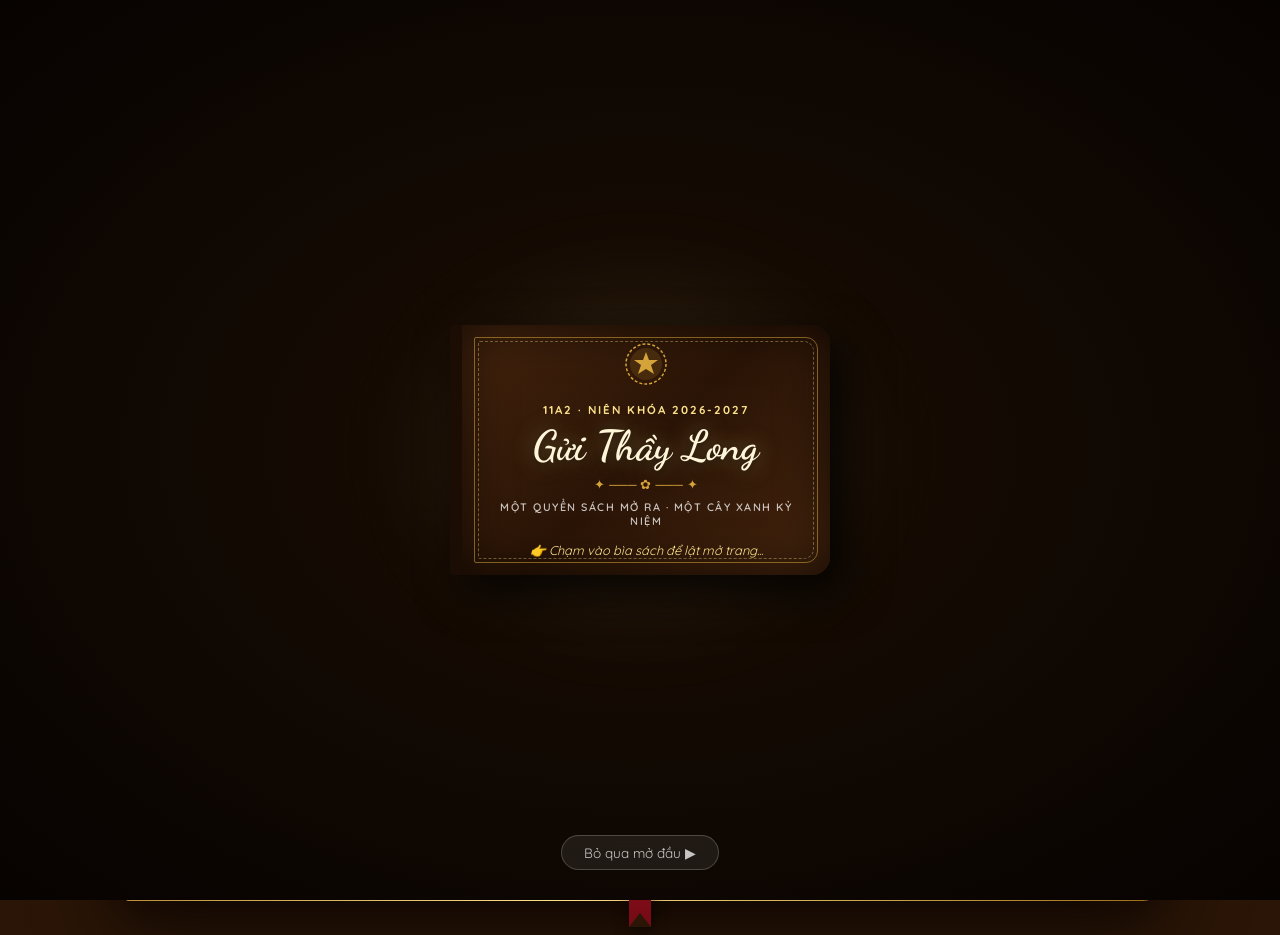
==== index.html @ 9d5bf276 "Move files to repository root for direct Vercel deployment" ====
<!DOCTYPE html>
<html lang="vi">
<head>
  <meta charset="UTF-8">
  <meta name="viewport" content="width=device-width, initial-scale=1.0">
  <title>Tri Ân Thầy Long – Cây Kỷ Niệm Lớp 11A2 ❤️</title>
  
  <!-- Premium Typography: Playfair Display + Dancing Script + Caveat + Quicksand -->
  <link rel="preconnect" href="https://fonts.googleapis.com">
  <link rel="preconnect" href="https://fonts.gstatic.com" crossorigin>
  <link href="https://fonts.googleapis.com/css2?family=Caveat:wght@600;700&family=Dancing+Script:wght@600;700&family=Playfair+Display:ital,wght@0,600;0,700;1,400&family=Quicksand:wght@400;500;600;700&display=swap&subset=vietnamese" rel="stylesheet">
  
  <!-- Modular Stylesheet -->
  <link rel="stylesheet" href="css/style.css">
</head>
<body>

  <!-- Background Ambient Glow & Dust Motes -->
  <div class="ambient-dust" id="ambient-dust" aria-hidden="true"></div>

  <!-- Top Navigation Controls -->
  <header class="top-nav">
    <div class="nav-brand">
      <span class="badge-dot"></span>
      <span class="brand-title">Sổ Kỷ Niệm 11A2</span>
    </div>
    <div class="nav-actions">
      <button id="theme-btn" class="nav-pill" aria-label="Đổi giao diện ngày/đêm đom đóm">
        <span class="pill-icon">🌙</span>
        <span class="pill-text">Đêm Đom Đóm</span>
      </button>
      <button id="music-btn" class="nav-pill" aria-label="Bật tắt nhạc nền">
        <span class="pill-icon">🎵</span>
        <span class="pill-text">Bật Nhạc</span>
      </button>
    </div>
  </header>
  <audio id="bg-music" loop preload="none"></audio>

  <!-- 3D Leather Memorial Book Intro Overlay -->
  <div id="intro-overlay" role="dialog" aria-modal="true" aria-label="Bìa sách kỷ niệm 11A2">
    <div class="intro-ambient-light"></div>
    
    <div class="intro-book-wrapper">
      <div id="intro-book" class="book-3d">
        <div id="book-cover-front" class="book-cover" onclick="openBook()" role="button" tabindex="0" aria-label="Nhấn để mở cuốn sách kỷ niệm">
          <div class="cover-border-outer"></div>
          <div class="cover-border-inner"></div>
          
          <div class="cover-content">
            <div class="cover-crest">
              <svg width="44" height="44" viewBox="0 0 44 44" fill="none">
                <circle cx="22" cy="22" r="20" stroke="#d4a339" stroke-width="1.5" stroke-dasharray="3 2"/>
                <circle cx="22" cy="22" r="16" fill="rgba(212, 163, 57, 0.15)"/>
                <path d="M22 10 L25 18 L34 18 L27 23 L30 32 L22 27 L14 32 L17 23 L10 18 L19 18 Z" fill="#d4a339"/>
              </svg>
            </div>
            
            <span class="cover-subtitle school-year">11A2 · NIÊN KHÓA 2026–2027</span>
            <h1 class="cover-title dedication-title">Gửi Thầy Long</h1>
            <div class="cover-divider">✦ ─── ✿ ─── ✦</div>
            <p class="cover-tagline">MỘT QUYỂN SÁCH MỞ RA · MỘT CÂY XANH KỶ NIỆM</p>
            
            <div class="cover-cta">
              <span class="cta-hand">👉</span> Chạm vào bìa sách để lật mở trang...
            </div>
          </div>
        </div>
        <div id="book-cover-back" class="book-back"></div>
      </div>
    </div>
    
    <button id="skip-btn" onclick="skipIntro()" aria-label="Bỏ qua mở đầu">Bỏ qua mở đầu ▶</button>
  </div>

  <!-- Main Open Book Stage -->
  <main class="stage-container">
    <div class="album-viewport">
      
      <!-- Hardcover Album Outer Case -->
      <div class="album-case" id="main-book">
        
        <!-- Silk Red Bookmark Ribbon -->
        <div class="silk-ribbon" aria-hidden="true"></div>

        <!-- ================= LEFT PAGE: THE SCRAPBOOK & LETTER ================= -->
        <section class="album-page page-left" aria-label="Trang thư tri ân và kỷ vật lớp 11A2">
          <div class="page-texture-overlay"></div>
          
          <!-- School Crest Header -->
          <div class="page-header-row">
            <div class="school-badge-wrap">
              <img id="school-logo" src="thptkd.png" alt="Logo trường" onerror="this.style.display='none'; document.getElementById('logo-placeholder').style.display='block'">
              <div id="logo-placeholder" class="crest-placeholder" style="display:none;">
                <span>11A2</span>
              </div>
            </div>
            <div class="school-meta">
              <span class="meta-school" id="school-name-label">Trường THPT Khương Đình</span>
              <span class="meta-class school-year">11A2 · Niên khóa 2026–2027</span>
            </div>
          </div>

          <!-- Letter Title -->
          <div class="letter-heading">
            <h2 class="script-title dedication-title">Gửi Thầy Long</h2>
            <div class="letter-ornament">❧ ─── ✿ ─── ☙</div>
            <p class="letter-quote">“Người thầy đã gieo mầm, để lớp 11A2 mãi xanh tươi...”</p>
          </div>

          <!-- Letter Prose -->
          <article class="letter-body">
            <p>
              Có những điều không cần nói thành lời, vì trái tim đã lặng thầm khắc ghi. Thầy – người gieo những hạt giống tri thức, nâng đỡ từng tâm hồn còn non dại của tụi em suốt năm tháng dưới mái trường.
            </p>

            <blockquote class="callout-poem">
              <p>“Nghề giáo là nghề trồng người.<br>Thầy nâng niu từng chồi biếc, để hôm nay hoa nở rộ giữa trang đời...”</p>
            </blockquote>

            <p class="letter-note">
              Một năm học trôi qua như cuốn lưu bút ấm áp. Dưới đây là những kỷ vật thân thương nhất của tập thể 11A2 gửi tặng thầy:
            </p>
          </article>

          <!-- Keepsakes Scrapbook Gallery (Polaroid, Teacher Frame, Cinema Ticket) -->
          <div class="scrapbook-keepsakes">
            
            <!-- 1. Class Photo Polaroid -->
            <div class="keepsake-item polaroid-card" id="frame-class" onclick="openLightbox('class')" tabindex="0" role="button" aria-label="Xem ảnh tập thể lớp 11A2">
              <div class="washi-tape washi-left"></div>
              <div class="polaroid-inner">
                <div class="photo-box">
                  <img id="class-photo" src="class.jpg" alt="Ảnh tập thể 11A2" onerror="this.style.display='none'; document.getElementById('class-photo-ph').style.display='flex'">
                  <div id="class-photo-ph" class="photo-fallback">
                    <span class="fallback-icon">📷</span>
                    <span class="fallback-text">Ảnh tập thể 11A2</span>
                  </div>
                </div>
                <div class="polaroid-caption">Tập thể 11A2 ❤️</div>
              </div>
            </div>

            <!-- 2. Teacher Portrait Keepsake -->
            <div class="keepsake-item teacher-card" id="frame-teacher" onclick="openLightbox('teacher')" tabindex="0" role="button" aria-label="Xem ảnh Thầy Long">
              <div class="washi-tape washi-right"></div>
              <div class="portrait-inner">
                <div class="portrait-box">
                  <img id="teacher-photo" src="teacher.jpg" alt="Thầy Long" onerror="this.style.display='none'; document.getElementById('teacher-photo-ph').style.display='flex'">
                  <div id="teacher-photo-ph" class="photo-fallback">
                    <span class="fallback-icon">👨‍🏫</span>
                    <span class="fallback-text">Thầy Long</span>
                  </div>
                </div>
                <div class="portrait-caption">Thầy Long – GVCN</div>
              </div>
            </div>

            <!-- 3. Cinema Memory Ticket -->
            <div class="keepsake-item cinema-ticket" id="frame-video" onclick="openVideoModal()" tabindex="0" role="button" aria-label="Mở video kỷ niệm lớp 11A2">
              <div class="ticket-inner">
                <div class="ticket-stub">
                  <span class="stub-icon">🎬</span>
                </div>
                <div class="ticket-info">
                  <span class="ticket-label">THƯỚC PHIM KỶ NIỆM</span>
                  <span class="ticket-sub">Chạm để xem video 11A2 ▶</span>
                </div>
                <div class="ticket-play-badge">▶</div>
              </div>
            </div>

          </div><!-- end scrapbook-keepsakes -->

          <!-- Left Page Footer -->
          <footer class="page-bottom-note">
            <span>✦ Kỷ niệm sẽ theo tụi em suốt cuộc đời ✦</span>
          </footer>
        </section>

        <!-- Book Central Crease Spine -->
        <div class="album-spine" aria-hidden="true">
          <div class="spine-stitching"></div>
        </div>

        <!-- ================= RIGHT PAGE: BOTANICAL MEMORY TREE ================= -->
        <section class="album-page page-right" aria-label="Trang Cây kỷ niệm và 12 bông hoa lời chúc">
          <div class="page-texture-overlay"></div>
          
          <!-- Right Page Header -->
          <div class="tree-heading">
            <span class="tree-eyebrow">VƯỜN KỶ NIỆM</span>
            <h2 class="tree-title">Cây Kỷ Niệm 11A2</h2>
            <p class="tree-sub">Chạm vào từng đóa hoa để đọc lời chúc từ học trò 🌸</p>
          </div>

          <!-- Interactive Botanical Tree Stage -->
          <div class="tree-stage" id="tree">
            
            <!-- Unified Botanical Memory Tree SVG (Trunk, Organic Branches, and Attached Canopy) -->
            <svg class="botanical-tree-svg" id="botanical-tree" viewBox="0 0 500 500" fill="none" xmlns="http://www.w3.org/2000/svg">
              <defs>
                <radialGradient id="cg-deep" cx="50%" cy="45%" r="55%">
                  <stop offset="0%" stop-color="#2e6423"/>
                  <stop offset="100%" stop-color="#183d10"/>
                </radialGradient>
                <radialGradient id="cg-mid" cx="50%" cy="40%" r="50%">
                  <stop offset="0%" stop-color="#4f8c36"/>
                  <stop offset="100%" stop-color="#295a1a"/>
                </radialGradient>
                <radialGradient id="cg-light" cx="48%" cy="35%" r="50%">
                  <stop offset="0%" stop-color="#7cb553"/>
                  <stop offset="100%" stop-color="#3e7525"/>
                </radialGradient>
                <radialGradient id="cg-sun" cx="50%" cy="35%" r="45%">
                  <stop offset="0%" stop-color="#a2dc68"/>
                  <stop offset="100%" stop-color="#5e9e38"/>
                </radialGradient>
                <linearGradient id="bark-gradient" x1="0" y1="0" x2="1" y2="0">
                  <stop offset="0%" stop-color="#371b07"/>
                  <stop offset="25%" stop-color="#5f3414"/>
                  <stop offset="50%" stop-color="#854b20"/>
                  <stop offset="75%" stop-color="#5f3414"/>
                  <stop offset="100%" stop-color="#371b07"/>
                </linearGradient>
                <linearGradient id="plaque-grad" x1="0" y1="0" x2="0" y2="1">
                  <stop offset="0%" stop-color="#5f3414"/>
                  <stop offset="100%" stop-color="#2b1304"/>
                </linearGradient>
              </defs>

              <!-- Layer 1: Deep Background Canopy Foliage -->
              <g class="canopy-group canopy-sway-1">
                <ellipse cx="110" cy="200" rx="95" ry="75" fill="url(#cg-deep)"/>
                <ellipse cx="390" cy="195" rx="95" ry="75" fill="url(#cg-deep)"/>
                <ellipse cx="250" cy="140" rx="135" ry="95" fill="url(#cg-deep)"/>
                <ellipse cx="70" cy="230" rx="60" ry="50" fill="url(#cg-deep)"/>
                <ellipse cx="425" cy="230" rx="65" ry="55" fill="url(#cg-deep)"/>
                <ellipse cx="250" cy="225" rx="80" ry="55" fill="url(#cg-deep)"/>
              </g>

              <!-- Layer 2: Main Tree Trunk and Organic Branches -->
              <g class="tree-woodwork">
                <!-- Roots flaring into soil -->
                <path d="M205 485 C175 488 150 492 135 500" stroke="#371b07" stroke-width="12" stroke-linecap="round" fill="none"/>
                <path d="M295 485 C325 488 350 492 365 500" stroke="#371b07" stroke-width="12" stroke-linecap="round" fill="none"/>
                <!-- Trunk Body -->
                <path d="M198 490 C188 410 205 320 218 250 L282 250 C295 320 312 410 302 490 Z" fill="url(#bark-gradient)"/>
                <!-- Bark Texture Lines -->
                <path d="M225 480 C220 400 225 330 235 255" stroke="rgba(0,0,0,0.25)" stroke-width="1.8" fill="none"/>
                <path d="M250 485 C248 405 250 330 250 255" stroke="rgba(255,255,255,0.08)" stroke-width="1.2" fill="none"/>
                <path d="M275 480 C280 400 275 330 265 255" stroke="rgba(0,0,0,0.25)" stroke-width="1.8" fill="none"/>

                <!-- Left Major Branch and Sub-branches -->
                <path d="M222 255 C180 240 130 225 75 220" stroke="#4e280c" stroke-width="18" stroke-linecap="round" fill="none"/>
                <path d="M145 230 C120 195 95 140 50 135" stroke="#4e280c" stroke-width="12" stroke-linecap="round" fill="none"/>
                <path d="M165 210 C155 160 135 110 100 75" stroke="#4e280c" stroke-width="9" stroke-linecap="round" fill="none"/>
                <path d="M95 225 C75 235 60 245 40 255" stroke="#4e280c" stroke-width="8" stroke-linecap="round" fill="none"/>

                <!-- Right Major Branch and Sub-branches -->
                <path d="M278 255 C320 240 370 225 425 220" stroke="#4e280c" stroke-width="18" stroke-linecap="round" fill="none"/>
                <path d="M355 230 C380 195 405 140 450 135" stroke="#4e280c" stroke-width="12" stroke-linecap="round" fill="none"/>
                <path d="M335 210 C345 160 365 110 400 75" stroke="#4e280c" stroke-width="9" stroke-linecap="round" fill="none"/>
                <path d="M385 225 C405 245 420 265 435 285" stroke="#4e280c" stroke-width="9" stroke-linecap="round" fill="none"/>

                <!-- Center Crown Boughs -->
                <path d="M250 250 C248 200 245 160 225 90" stroke="#4e280c" stroke-width="15" stroke-linecap="round" fill="none"/>
                <path d="M248 190 C265 155 285 125 305 105" stroke="#4e280c" stroke-width="11" stroke-linecap="round" fill="none"/>
                <path d="M245 140 C250 100 255 70 260 50" stroke="#4e280c" stroke-width="8" stroke-linecap="round" fill="none"/>

                <!-- Carved Wooden Plaque on Trunk -->
                <g transform="translate(202, 335)">
                  <rect x="0" y="0" width="96" height="44" rx="6" fill="url(#plaque-grad)" stroke="#1c0c03" stroke-width="2"/>
                  <rect x="3" y="3" width="90" height="38" rx="4" fill="none" stroke="#d4a339" stroke-width="1" opacity="0.7"/>
                  <circle cx="8" cy="8" r="1.8" fill="#d4a339"/>
                  <circle cx="88" cy="8" r="1.8" fill="#d4a339"/>
                  <circle cx="8" cy="36" r="1.8" fill="#d4a339"/>
                  <circle cx="88" cy="36" r="1.8" fill="#d4a339"/>
                  <text x="48" y="21" text-anchor="middle" font-family="'Quicksand', sans-serif" font-weight="700" font-size="11" fill="#fbe08e" letter-spacing="1">LỚP 11A2</text>
                  <text x="48" y="34" text-anchor="middle" font-family="'Quicksand', sans-serif" font-weight="600" font-size="8" fill="#d4a339">2026 – 2027</text>
                </g>
              </g>

              <!-- Layer 3: Middle Foliage Wrapping Branches -->
              <g class="canopy-group canopy-sway-2">
                <ellipse cx="150" cy="170" rx="80" ry="60" fill="url(#cg-mid)"/>
                <ellipse cx="350" cy="165" rx="80" ry="60" fill="url(#cg-mid)"/>
                <ellipse cx="250" cy="120" rx="115" ry="80" fill="url(#cg-mid)"/>
                <ellipse cx="85" cy="180" rx="65" ry="50" fill="url(#cg-mid)"/>
                <ellipse cx="415" cy="175" rx="65" ry="50" fill="url(#cg-mid)"/>
                <ellipse cx="250" cy="205" rx="70" ry="45" fill="url(#cg-mid)"/>
              </g>

              <!-- Layer 4: Sunlit Front Foliage and Sparkles -->
              <g class="canopy-group canopy-sway-3">
                <ellipse cx="220" cy="80" rx="75" ry="52" fill="url(#cg-light)"/>
                <ellipse cx="280" cy="75" rx="72" ry="50" fill="url(#cg-light)"/>
                <ellipse cx="250" cy="55" rx="62" ry="42" fill="url(#cg-sun)"/>
                <ellipse cx="110" cy="85" rx="50" ry="36" fill="url(#cg-light)"/>
                <ellipse cx="390" cy="80" rx="52" ry="38" fill="url(#cg-light)"/>
                <circle cx="250" cy="48" r="8" fill="#d2fba4" opacity="0.8"/>
                <circle cx="210" cy="65" r="6" fill="#d2fba4" opacity="0.7"/>
                <circle cx="290" cy="62" r="6.5" fill="#d2fba4" opacity="0.7"/>
              </g>
            </svg>

            <!-- ================= 12 ARTISAN BLOSSOM NODES ================= -->
            <div class="blossoms-layer" id="blossoms-layer">
              
              <!-- Flower 0: Sakura Pink (Minh Anh) -->
              <div class="blossom-node b-pink" id="flower-0" style="top: 48%; left: 14%;" onclick="openWish(0)" tabindex="0" role="button" aria-label="Lời chúc của Nguyễn Minh Anh">
                <div class="blossom-bloom">
                  <div class="petal p-1"></div><div class="petal p-2"></div><div class="petal p-3"></div><div class="petal p-4"></div><div class="petal p-5"></div>
                  <div class="blossom-core"></div>
                  <div class="blossom-halo"></div>
                </div>
                <div class="blossom-tag">Minh Anh</div>
              </div>

              <!-- Flower 1: Golden Sunflower (Bảo Châu) -->
              <div class="blossom-node b-gold" id="flower-1" style="top: 32%; left: 24%;" onclick="openWish(1)" tabindex="0" role="button" aria-label="Lời chúc của Trần Bảo Châu">
                <div class="blossom-bloom">
                  <div class="petal p-1"></div><div class="petal p-2"></div><div class="petal p-3"></div><div class="petal p-4"></div><div class="petal p-5"></div>
                  <div class="blossom-core"></div>
                  <div class="blossom-halo"></div>
                </div>
                <div class="blossom-tag">Bảo Châu</div>
              </div>

              <!-- Flower 2: White Magnolia (Hoàng Nam) -->
              <div class="blossom-node b-white" id="flower-2" style="top: 18%; left: 36%;" onclick="openWish(2)" tabindex="0" role="button" aria-label="Lời chúc của Lê Hoàng Nam">
                <div class="blossom-bloom">
                  <div class="petal p-1"></div><div class="petal p-2"></div><div class="petal p-3"></div><div class="petal p-4"></div><div class="petal p-5"></div>
                  <div class="blossom-core"></div>
                  <div class="blossom-halo"></div>
                </div>
                <div class="blossom-tag">Hoàng Nam</div>
              </div>

              <!-- Flower 3: Lavender Orchid (Thị Lan) -->
              <div class="blossom-node b-lavender" id="flower-3" style="top: 26%; left: 56%;" onclick="openWish(3)" tabindex="0" role="button" aria-label="Lời chúc của Phạm Thị Lan">
                <div class="blossom-bloom">
                  <div class="petal p-1"></div><div class="petal p-2"></div><div class="petal p-3"></div><div class="petal p-4"></div><div class="petal p-5"></div>
                  <div class="blossom-core"></div>
                  <div class="blossom-halo"></div>
                </div>
                <div class="blossom-tag">Thị Lan</div>
              </div>

              <!-- Flower 4: Peach Coral (Đức Huy) -->
              <div class="blossom-node b-peach" id="flower-4" style="top: 42%; left: 74%;" onclick="openWish(4)" tabindex="0" role="button" aria-label="Lời chúc của Vũ Đức Huy">
                <div class="blossom-bloom">
                  <div class="petal p-1"></div><div class="petal p-2"></div><div class="petal p-3"></div><div class="petal p-4"></div><div class="petal p-5"></div>
                  <div class="blossom-core"></div>
                  <div class="blossom-halo"></div>
                </div>
                <div class="blossom-tag">Đức Huy</div>
              </div>

              <!-- Flower 5: Crimson Rose (Thị Hương) -->
              <div class="blossom-node b-rose" id="flower-5" style="top: 24%; left: 82%;" onclick="openWish(5)" tabindex="0" role="button" aria-label="Lời chúc của Ngô Thị Hương">
                <div class="blossom-bloom">
                  <div class="petal p-1"></div><div class="petal p-2"></div><div class="petal p-3"></div><div class="petal p-4"></div><div class="petal p-5"></div>
                  <div class="blossom-core"></div>
                  <div class="blossom-halo"></div>
                </div>
                <div class="blossom-tag">Thị Hương</div>
              </div>

              <!-- Flower 6: Buttercup Cream (Quang Minh) -->
              <div class="blossom-node b-cream" id="flower-6" style="top: 14%; left: 20%;" onclick="openWish(6)" tabindex="0" role="button" aria-label="Lời chúc của Đinh Quang Minh">
                <div class="blossom-bloom">
                  <div class="petal p-1"></div><div class="petal p-2"></div><div class="petal p-3"></div><div class="petal p-4"></div><div class="petal p-5"></div>
                  <div class="blossom-core"></div>
                  <div class="blossom-halo"></div>
                </div>
                <div class="blossom-tag">Quang Minh</div>
              </div>

              <!-- Flower 7: Coral Lotus (Ngọc Linh) -->
              <div class="blossom-node b-coral" id="flower-7" style="top: 10%; left: 52%;" onclick="openWish(7)" tabindex="0" role="button" aria-label="Lời chúc của Phan Ngọc Linh">
                <div class="blossom-bloom">
                  <div class="petal p-1"></div><div class="petal p-2"></div><div class="petal p-3"></div><div class="petal p-4"></div><div class="petal p-5"></div>
                  <div class="blossom-core"></div>
                  <div class="blossom-halo"></div>
                </div>
                <div class="blossom-tag">Ngọc Linh</div>
              </div>

              <!-- Flower 8: Sky Blue Hydrangea (Thị Mai) -->
              <div class="blossom-node b-sky" id="flower-8" style="top: 56%; left: 84%;" onclick="openWish(8)" tabindex="0" role="button" aria-label="Lời chúc của Hoàng Thị Mai">
                <div class="blossom-bloom">
                  <div class="petal p-1"></div><div class="petal p-2"></div><div class="petal p-3"></div><div class="petal p-4"></div><div class="petal p-5"></div>
                  <div class="blossom-core"></div>
                  <div class="blossom-halo"></div>
                </div>
                <div class="blossom-tag">Thị Mai</div>
              </div>

              <!-- Flower 9: Royal Violet (Thanh Tùng) -->
              <div class="blossom-node b-violet" id="flower-9" style="top: 28%; left: 8%;" onclick="openWish(9)" tabindex="0" role="button" aria-label="Lời chúc của Lý Thanh Tùng">
                <div class="blossom-bloom">
                  <div class="petal p-1"></div><div class="petal p-2"></div><div class="petal p-3"></div><div class="petal p-4"></div><div class="petal p-5"></div>
                  <div class="blossom-core"></div>
                  <div class="blossom-halo"></div>
                </div>
                <div class="blossom-tag">Thanh Tùng</div>
              </div>

              <!-- Flower 10: Radiant Marigold (Thị Thu) -->
              <div class="blossom-node b-marigold" id="flower-10" style="top: 8%; left: 70%;" onclick="openWish(10)" tabindex="0" role="button" aria-label="Lời chúc của Đặng Thị Thu">
                <div class="blossom-bloom">
                  <div class="petal p-1"></div><div class="petal p-2"></div><div class="petal p-3"></div><div class="petal p-4"></div><div class="petal p-5"></div>
                  <div class="blossom-core"></div>
                  <div class="blossom-halo"></div>
                </div>
                <div class="blossom-tag">Thị Thu</div>
              </div>

              <!-- Flower 11: Imperial Heart Rose - Masterpiece (Tập thể 11A2) -->
              <div class="blossom-node b-masterpiece" id="flower-11" style="top: 36%; left: 45%;" onclick="openWish(11)" tabindex="0" role="button" aria-label="Lời chúc của Tập thể 11A2">
                <div class="blossom-bloom bloom-master">
                  <div class="petal p-1"></div><div class="petal p-2"></div><div class="petal p-3"></div><div class="petal p-4"></div><div class="petal p-5"></div><div class="petal p-6"></div>
                  <div class="blossom-core master-core">❤</div>
                  <div class="blossom-halo master-halo"></div>
                </div>
                <div class="blossom-tag tag-master">✦ Tập thể 11A2 ✦</div>
              </div>

            </div><!-- end blossoms-layer -->

            <!-- Ground Layer with Grass, Fairy Mushrooms & Butterfly -->
            <div class="ground-sanctuary" aria-hidden="true">
              
              <!-- Watercolor Grass SVG -->
              <svg class="grass-meadow-svg" viewBox="0 0 500 60" fill="none">
                <g class="grass-sway-back">
                  <path d="M15 55 C12 35 8 18 14 6 C17 18 20 35 19 55" fill="#689f38"/>
                  <path d="M55 55 C52 35 48 18 54 6 C57 18 60 35 59 55" fill="#689f38"/>
                  <path d="M110 55 C107 35 103 18 109 6 C112 18 115 35 114 55" fill="#689f38"/>
                  <path d="M380 55 C377 35 373 18 379 6 C382 18 385 35 384 55" fill="#689f38"/>
                  <path d="M440 55 C437 35 433 18 439 6 C442 18 445 35 444 55" fill="#689f38"/>
                </g>
                <g class="grass-sway-front">
                  <path d="M8 58 C4 35 1 15 6 3 C10 15 13 35 11 58" fill="#497c27"/>
                  <path d="M35 58 C31 35 28 15 33 3 C37 15 40 35 38 58" fill="#497c27"/>
                  <path d="M85 58 C81 35 78 15 83 3 C87 15 90 35 88 58" fill="#497c27"/>
                  <path d="M140 58 C136 35 133 15 138 3 C142 15 145 35 143 58" fill="#497c27"/>
                  <path d="M350 58 C346 35 343 15 348 3 C352 15 355 35 353 58" fill="#497c27"/>
                  <path d="M410 58 C406 35 403 15 408 3 C412 15 415 35 413 58" fill="#497c27"/>
                  <path d="M470 58 C466 35 463 15 468 3 C472 15 475 35 473 58" fill="#497c27"/>
                </g>
              </svg>

              <!-- Cute Fairy Mushrooms Along the Soil -->
              <div class="mushrooms-row">
                <!-- M1: Red Amanita -->
                <div class="mushroom-node" id="mushroom-1" style="left: 24px; bottom: 4px;" onclick="handleMushroom(this, 'Thầy ơi, 11A2 yêu thầy rất nhiều! 🍄')" tabindex="0" title="Cây nấm đỏ ấm áp">
                  <svg width="24" height="30" viewBox="0 0 24 30">
                    <rect x="9" y="16" width="6" height="14" rx="2" fill="#ebd8bf"/>
                    <ellipse cx="12" cy="14" rx="11" ry="8.5" fill="#d32f2f"/>
                    <circle cx="7" cy="11" r="1.8" fill="#fff"/>
                    <circle cx="14" cy="9" r="1.6" fill="#fff"/>
                    <circle cx="17" cy="13" r="1.4" fill="#fff"/>
                  </svg>
                </div>

                <!-- M2: Golden Chanterelle -->
                <div class="mushroom-node" id="mushroom-2" style="left: 78px; bottom: 4px;" onclick="handleMushroom(this, 'Chúc thầy luôn bình an và vui khỏe mỗi ngày! ☀️')" tabindex="0" title="Cây nấm vàng tươi vui">
                  <svg width="22" height="28" viewBox="0 0 22 28">
                    <rect x="8" y="14" width="6" height="14" rx="2" fill="#ebd8bf"/>
                    <ellipse cx="11" cy="12" rx="10" ry="7" fill="#f57f17"/>
                    <circle cx="8" cy="10" r="1.4" fill="#fff9c4"/>
                    <circle cx="14" cy="9" r="1.4" fill="#fff9c4"/>
                  </svg>
                </div>

                <!-- M3: Brown Forest Cap -->
                <div class="mushroom-node" id="mushroom-3" style="left: 295px; bottom: 4px;" onclick="handleMushroom(this, 'Cảm ơn thầy đã luôn kiên nhẫn dạy dỗ tụi em! 🤎')" tabindex="0" title="Cây nấm nâu bền bỉ">
                  <svg width="20" height="26" viewBox="0 0 20 26">
                    <rect x="7" y="13" width="6" height="13" rx="2" fill="#d7ccc8"/>
                    <ellipse cx="10" cy="11" rx="9" ry="6.5" fill="#6d4c41"/>
                    <ellipse cx="10" cy="10" rx="6" ry="3.5" fill="#8d6e63"/>
                  </svg>
                </div>

                <!-- M4: Coral Orange -->
                <div class="mushroom-node" id="mushroom-4" style="left: 355px; bottom: 4px;" onclick="handleMushroom(this, 'Thầy là người thắp sáng những ước mơ! 🌟')" tabindex="0" title="Cây nấm cam nhiệt huyết">
                  <svg width="24" height="30" viewBox="0 0 24 30">
                    <rect x="9" y="15" width="6" height="15" rx="2" fill="#ebd8bf"/>
                    <ellipse cx="12" cy="13" rx="11" ry="8" fill="#e65100"/>
                    <circle cx="8" cy="10" r="1.6" fill="#ffe0b2"/>
                    <circle cx="16" cy="10" r="1.6" fill="#ffe0b2"/>
                  </svg>
                </div>

                <!-- M5: SECRET FAIRY MUSHROOM (Easter Egg) -->
                <div class="mushroom-node easter-mushroom" id="mushroom-5" style="left: 200px; bottom: 5px;" onclick="handleMushroom(this, '🎉 BÍ MẬT 11A2: Dù mai này khôn lớn bay xa, tụi em mãi là học trò của Thầy! Cảm ơn Thầy vì tất cả ❤️')" tabindex="0" title="Cây nấm tím ma thuật (Bí mật!)">
                  <div class="mushroom-secret-sparkle">✨</div>
                  <svg width="24" height="30" viewBox="0 0 24 30">
                    <rect x="9" y="15" width="6" height="15" rx="2" fill="#e1bee7"/>
                    <ellipse cx="12" cy="13" rx="11" ry="8" fill="#7b1fa2"/>
                    <circle cx="7" cy="10" r="1.5" fill="#f3e5f5"/>
                    <circle cx="15" cy="9" r="1.5" fill="#f3e5f5"/>
                    <circle cx="12" cy="14" r="1.2" fill="#ffd54f"/>
                  </svg>
                </div>

                <!-- M6: Pink Bonnet -->
                <div class="mushroom-node" id="mushroom-6" style="left: 420px; bottom: 4px;" onclick="handleMushroom(this, 'Kỷ niệm 11A2 sẽ mãi vẹn nguyên trong tim! 🌸')" tabindex="0" title="Cây nấm hồng dịu dàng">
                  <svg width="22" height="28" viewBox="0 0 22 28">
                    <rect x="8" y="14" width="6" height="14" rx="2" fill="#f8bbd0"/>
                    <ellipse cx="11" cy="12" rx="10" ry="7" fill="#d81b60"/>
                    <circle cx="7" cy="9" r="1.5" fill="#fff"/>
                    <circle cx="15" cy="9" r="1.5" fill="#fff"/>
                  </svg>
                </div>
              </div><!-- end mushrooms-row -->

              <!-- Delicate Fluttering Butterfly -->
              <div class="flying-butterfly" aria-hidden="true">
                <svg width="24" height="18" viewBox="0 0 24 18">
                  <g class="wing-left"><ellipse cx="6" cy="8" rx="5.5" ry="7.5" fill="#ff4081" opacity="0.85"/></g>
                  <g class="wing-right"><ellipse cx="18" cy="8" rx="5.5" ry="7.5" fill="#ff4081" opacity="0.85"/></g>
                  <ellipse cx="12" cy="9" rx="1.5" ry="7" fill="#311b92"/>
                </svg>
              </div>

            </div><!-- end ground-sanctuary -->

          </div><!-- end tree-stage -->

          <!-- Page Corner Curl -->
          <div class="page-corner-curl" title="Trang sổ lưu bút"></div>
        </section>

      </div><!-- end album-case -->
    </div><!-- end album-viewport -->
  </main>

  <!-- ================= VINTAGE WISH POSTCARD MODAL ================= -->
  <div id="wish-popup" class="wish-postcard-modal" role="dialog" aria-modal="true" aria-labelledby="wish-name" tabindex="-1">
    <div class="postcard-wax-seal" aria-hidden="true">❤️</div>
    <button class="postcard-close-btn" onclick="closeWish()" aria-label="Đóng thiệp chúc">✕</button>
    
    <div class="postcard-inner">
      <div class="postcard-stamp">
        <span class="stamp-text">11A2</span>
      </div>
      
      <div class="postcard-to">Gửi Thầy Long kính mến,</div>
      <div class="postcard-sender" id="wish-name">Học sinh</div>
      <div class="postcard-flourish">~ ✿ ~</div>
      <div class="postcard-content" id="wish-text">"Lời chúc..."</div>
      
      <div class="postcard-nav-bar">
        <button class="btn-post-nav" onclick="prevWish()" aria-label="Lời chúc trước">◀ Trước</button>
        <span class="post-counter" id="wish-counter">1 / 12</span>
        <button class="btn-post-nav" onclick="nextWish()" aria-label="Lời chúc tiếp theo">Tiếp ▶</button>
      </div>
    </div>
  </div>
  <div id="wish-backdrop" class="modal-backdrop" onclick="closeWish()"></div>

  <!-- Photo Lightbox Modal -->
  <div id="lightbox" class="photo-lightbox" role="dialog" aria-modal="true" aria-label="Xem ảnh kỷ niệm phóng to">
    <button class="lightbox-close-btn" onclick="closeLightbox()" aria-label="Đóng ảnh">✕</button>
    <div class="lightbox-stage">
      <img id="lightbox-img" src="" alt="">
      <div id="lightbox-caption" class="lightbox-caption-text"></div>
    </div>
  </div>
  <div id="lightbox-backdrop" class="modal-backdrop" onclick="closeLightbox()"></div>

  <!-- Video Cinema Modal -->
  <div id="video-modal" class="video-cinema-modal" role="dialog" aria-modal="true" aria-label="Xem video kỷ niệm lớp 11A2">
    <div class="cinema-bezel">
      <button class="cinema-close-btn" onclick="closeVideoModal()" aria-label="Đóng video">✕</button>
      <div class="cinema-screen">
        <video id="main-video" controls preload="none">
          <source src="video.mp4" type="video/mp4">
          Trình duyệt của bạn không hỗ trợ phát video.
        </video>
      </div>
      <div class="cinema-caption">✦ Thước phim kỷ niệm Tập thể Lớp 11A2 ✦</div>
    </div>
  </div>
  <div id="video-backdrop" class="modal-backdrop" onclick="closeVideoModal()"></div>

  <!-- Falling Blossom Petals Canvas -->
  <canvas id="petals-canvas" aria-hidden="true"></canvas>

  <!-- Mushroom Toast Message -->
  <div id="mushroom-msg" class="mushroom-toast" role="status" aria-live="polite"></div>

  <!-- Modular Scripts -->
  <script src="js/config.js"></script>
  <script src="js/audio.js"></script>
  <script src="js/petals.js"></script>
  <script src="js/main.js"></script>
</body>
</html>
---- css/style.css ----
/* ============================================================
   STYLE.CSS - Giao Diện & Hiệu Ứng Sổ Kỷ Niệm 11A2
   Tri Ân Thầy Long - Niên Khóa 2026–2027
   ============================================================ */

/* ============================================================
   1. DESIGN TOKENS & COLOR PALETTES
   ============================================================ */
:root {
  /* Desk & Wood Materials */
  --desk-base: #2a1506;
  --desk-surface: #41240f;
  --desk-dark: #160a02;
  --wood-bark: #5f3414;
  --wood-grain: #7b451b;
  
  /* Paper & Parchment */
  --paper-cream: #fbf5e8;
  --paper-aged: #f1e2c7;
  --paper-shadow: rgba(43, 21, 6, 0.16);
  --paper-rule: rgba(142, 98, 59, 0.12);
  
  /* Gold & Illumination */
  --gold-primary: #d4a339;
  --gold-bright: #fce18b;
  --gold-glow: rgba(252, 225, 139, 0.45);
  --gold-dark: #8c6316;
  
  /* Botanical Greens */
  --foliage-deep: #1b4213;
  --foliage-mid: #386f26;
  --foliage-light: #61a63c;
  --foliage-sun: #96dd58;
  
  /* Typography Colors */
  --text-main: #2c1a0e;
  --text-muted: #5e432d;
  --text-light: #8b6b4e;
  
  /* Physics & Transitions */
  --ease-spring: cubic-bezier(0.34, 1.56, 0.64, 1);
  --ease-smooth: cubic-bezier(0.4, 0, 0.2, 1);
  --ease-bounce: cubic-bezier(0.68, -0.55, 0.265, 1.55);
}

/* Đêm Đom Đóm (Night Mode) */
body.night-mode {
  --desk-base: #080c16;
  --desk-surface: #0f172a;
  --desk-dark: #04060a;
  
  --paper-cream: #182236;
  --paper-aged: #121a2b;
  --paper-shadow: rgba(0, 0, 0, 0.65);
  --paper-rule: rgba(100, 149, 237, 0.15);
  
  --gold-primary: #70b8ff;
  --gold-bright: #b8e2ff;
  --gold-glow: rgba(112, 184, 255, 0.5);
  --gold-dark: #3b76b8;
  
  --text-main: #f0f6fc;
  --text-muted: #9bb0c9;
  --text-light: #6b84a3;
}

/* ============================================================
   2. RESET & FOUNDATIONS
   ============================================================ */
*, *::before, *::after {
  box-sizing: border-box;
  margin: 0;
  padding: 0;
}

html {
  font-size: 16px;
  scroll-behavior: smooth;
  -webkit-font-smoothing: antialiased;
}

body {
  min-height: 100vh;
  background-color: var(--desk-base);
  color: var(--text-main);
  font-family: 'Quicksand', sans-serif;
  overflow-x: hidden;
  position: relative;
  display: flex;
  flex-direction: column;
  align-items: center;
  justify-content: center;
  transition: background-color 1.2s var(--ease-smooth);
}

/* Rich Desk Background with Vignette & Subtle Woodgrain */
body::before {
  content: '';
  position: fixed;
  inset: 0;
  background-image:
    radial-gradient(circle at 50% 38%, rgba(255, 236, 179, 0.18) 0%, transparent 68%),
    radial-gradient(ellipse at center, transparent 40%, rgba(10, 4, 1, 0.82) 100%),
    repeating-linear-gradient(85deg, transparent, transparent 4px, rgba(0, 0, 0, 0.04) 4px, rgba(0, 0, 0, 0.04) 7px);
  pointer-events: none;
  z-index: 0;
  transition: opacity 1.2s ease;
}

body.night-mode::before {
  background-image:
    radial-gradient(circle at 50% 35%, rgba(64, 128, 255, 0.18) 0%, transparent 70%),
    radial-gradient(ellipse at center, transparent 35%, rgba(2, 4, 8, 0.9) 100%),
    radial-gradient(2px 2px at 20% 15%, rgba(255, 255, 255, 0.7) 0%, transparent 100%),
    radial-gradient(2px 2px at 80% 30%, rgba(255, 255, 255, 0.8) 0%, transparent 100%),
    radial-gradient(3px 3px at 50% 8%, rgba(255, 255, 255, 0.9) 0%, transparent 100%);
}

/* Ambient Floating Dust Motes */
.ambient-dust {
  position: fixed;
  inset: 0;
  pointer-events: none;
  z-index: 1;
}

.dust-particle {
  position: absolute;
  border-radius: 50%;
  background: radial-gradient(circle, rgba(255, 240, 180, 0.85) 0%, rgba(255, 215, 0, 0) 70%);
  pointer-events: none;
  animation: dustFloat linear infinite;
}

@keyframes dustFloat {
  0% { transform: translate(0, 0); opacity: 0; }
  25% { opacity: 0.75; }
  75% { opacity: 0.5; }
  100% { transform: translate(25px, -110px); opacity: 0; }
}

/* ============================================================
   3. TOP NAVIGATION BAR
   ============================================================ */
.top-nav {
  position: fixed;
  top: 18px;
  left: 50%;
  transform: translateX(-50%);
  width: min(94%, 960px);
  display: flex;
  align-items: center;
  justify-content: space-between;
  padding: 8px 16px;
  background: rgba(30, 15, 6, 0.65);
  border: 1px solid rgba(212, 163, 57, 0.35);
  border-radius: 40px;
  backdrop-filter: blur(14px);
  -webkit-backdrop-filter: blur(14px);
  box-shadow: 0 8px 30px rgba(0, 0, 0, 0.45);
  z-index: 100;
  transition: all 0.4s var(--ease-smooth);
}

body.night-mode .top-nav {
  background: rgba(15, 23, 42, 0.75);
  border-color: rgba(112, 184, 255, 0.4);
  box-shadow: 0 8px 32px rgba(0, 0, 0, 0.65);
}

.nav-brand {
  display: flex;
  align-items: center;
  gap: 10px;
}

.badge-dot {
  width: 9px;
  height: 9px;
  border-radius: 50%;
  background: var(--gold-bright);
  box-shadow: 0 0 10px var(--gold-glow);
  animation: pulseDot 2s infinite ease-in-out;
}

@keyframes pulseDot {
  0%, 100% { transform: scale(0.9); opacity: 0.7; }
  50% { transform: scale(1.3); opacity: 1; }
}

.brand-title {
  font-family: 'Dancing Script', cursive;
  font-size: 1.25rem;
  font-weight: 700;
  color: var(--gold-bright);
  letter-spacing: 0.5px;
}

.nav-actions {
  display: flex;
  align-items: center;
  gap: 10px;
}

.nav-pill {
  display: inline-flex;
  align-items: center;
  gap: 6px;
  padding: 6px 14px;
  background: rgba(0, 0, 0, 0.3);
  border: 1px solid rgba(212, 163, 57, 0.4);
  border-radius: 20px;
  color: var(--gold-bright);
  font-family: 'Quicksand', sans-serif;
  font-size: 0.82rem;
  font-weight: 600;
  cursor: pointer;
  transition: all 0.25s var(--ease-spring);
}

.nav-pill:hover {
  background: rgba(212, 163, 57, 0.25);
  transform: translateY(-2px);
  box-shadow: 0 4px 12px var(--gold-glow);
}

.nav-pill:active {
  transform: translateY(0) scale(0.97);
}

/* ============================================================
   4. 3D INTRO BOOK OPENING SEQUENCE
   ============================================================ */
#intro-overlay {
  position: fixed;
  inset: 0;
  z-index: 9999;
  background: radial-gradient(ellipse at center, #1b0e04 0%, #070301 100%);
  display: flex;
  flex-direction: column;
  align-items: center;
  justify-content: center;
  transition: opacity 1.2s var(--ease-smooth);
}

#intro-overlay.fade-out {
  opacity: 0;
  pointer-events: none;
}

.intro-ambient-light {
  position: absolute;
  width: 500px;
  height: 380px;
  border-radius: 50%;
  background: radial-gradient(ellipse, rgba(252, 225, 139, 0.2) 0%, transparent 68%);
  filter: blur(48px);
  animation: breatheLight 4.5s ease-in-out infinite;
  pointer-events: none;
}

@keyframes breatheLight {
  0%, 100% { transform: scale(1); opacity: 0.6; }
  50% { transform: scale(1.15); opacity: 0.95; }
}

.intro-book-wrapper {
  perspective: 1600px;
  z-index: 2;
}

.book-3d {
  width: 380px;
  height: 250px;
  position: relative;
  transform-style: preserve-3d;
}

.book-cover {
  position: absolute;
  inset: 0;
  background: linear-gradient(135deg, #44240d 0%, #2a1406 50%, #44240d 100%);
  border-radius: 4px 18px 18px 4px;
  border-left: 12px solid #1c0d04;
  box-shadow:
    14px 16px 45px rgba(0, 0, 0, 0.85),
    inset 0 0 50px rgba(0, 0, 0, 0.65);
  display: flex;
  flex-direction: column;
  align-items: center;
  justify-content: center;
  transform-origin: left center;
  transform-style: preserve-3d;
  backface-visibility: hidden;
  transition: transform 1.8s cubic-bezier(0.4, 0, 0.1, 1);
  cursor: pointer;
  padding: 24px;
  text-align: center;
}

.cover-border-outer {
  position: absolute;
  inset: 12px;
  border: 1.5px solid rgba(212, 163, 57, 0.55);
  border-radius: 2px 12px 12px 2px;
  pointer-events: none;
}

.cover-border-inner {
  position: absolute;
  inset: 16px;
  border: 1px dashed rgba(252, 225, 139, 0.35);
  border-radius: 2px 10px 10px 2px;
  pointer-events: none;
}

.book-cover.opening {
  transform: perspective(1600px) rotateY(-178deg);
}

.cover-crest {
  margin-bottom: 8px;
}

.cover-subtitle {
  font-size: 0.72rem;
  font-weight: 700;
  letter-spacing: 2px;
  color: var(--gold-bright);
  text-transform: uppercase;
}

.cover-title {
  font-family: 'Dancing Script', cursive;
  font-size: 2.6rem;
  font-weight: 700;
  color: #fff6d9;
  text-shadow: 0 2px 12px rgba(0, 0, 0, 0.8), 0 0 20px rgba(252, 225, 139, 0.5);
  line-height: 1.2;
  margin: 4px 0;
}

.cover-divider {
  font-size: 0.8rem;
  color: var(--gold-primary);
  margin: 4px 0 8px;
}

.cover-tagline {
  font-size: 0.68rem;
  font-weight: 600;
  letter-spacing: 1.5px;
  color: rgba(255, 255, 255, 0.75);
}

.cover-cta {
  margin-top: 14px;
  font-size: 0.8rem;
  font-style: italic;
  color: var(--gold-bright);
  animation: pulseCta 2s ease-in-out infinite;
}

@keyframes pulseCta {
  0%, 100% { opacity: 0.6; transform: translateY(0); }
  50% { opacity: 1; transform: translateY(-2px); }
}

#skip-btn {
  position: absolute;
  bottom: 30px;
  background: rgba(255, 255, 255, 0.08);
  color: rgba(255, 255, 255, 0.75);
  border: 1px solid rgba(255, 255, 255, 0.2);
  border-radius: 30px;
  padding: 8px 22px;
  font-family: 'Quicksand', sans-serif;
  font-size: 0.85rem;
  cursor: pointer;
  backdrop-filter: blur(8px);
  transition: all 0.3s ease;
  z-index: 10;
}

#skip-btn:hover {
  background: rgba(255, 255, 255, 0.2);
  color: #fff;
  border-color: rgba(255, 255, 255, 0.4);
}

/* ============================================================
   5. MAIN STAGE & HARDCOVER ALBUM
   ============================================================ */
.stage-container {
  width: 100%;
  min-height: 100vh;
  display: flex;
  align-items: center;
  justify-content: center;
  padding: 85px 20px 40px;
  position: relative;
  z-index: 2;
}

.album-viewport {
  perspective: 1600px;
  width: 100%;
  display: flex;
  justify-content: center;
}

.album-case {
  display: flex;
  width: min(1040px, 96vw);
  min-height: 640px;
  position: relative;
  border-radius: 6px 20px 20px 6px;
  background: var(--paper-cream);
  box-shadow:
    0 35px 80px rgba(0, 0, 0, 0.6),
    0 15px 30px rgba(25, 10, 4, 0.35),
    0 0 0 1px rgba(212, 163, 57, 0.3);
  transform-style: preserve-3d;
  transition: transform 0.3s ease-out;
}

/* Gilded book edge preview */
.album-case::before {
  content: '';
  position: absolute;
  inset: 6px -5px -6px 5px;
  border-radius: 4px 22px 22px 4px;
  background: linear-gradient(135deg, #d4a339, #9c6c18, #fce18b, #9c6c18);
  z-index: -1;
}

/* Central Silk Red Bookmark Ribbon */
.silk-ribbon {
  position: absolute;
  top: -14px;
  left: 50%;
  transform: translateX(-50%);
  width: 22px;
  height: calc(100% + 46px);
  background: linear-gradient(180deg, #8a0e1b 0%, #c41e3a 70%, #750a14 100%);
  box-shadow: 2px 6px 16px rgba(0, 0, 0, 0.45);
  z-index: 30;
  pointer-events: none;
  border-radius: 3px 3px 0 0;
}

.silk-ribbon::after {
  content: '';
  position: absolute;
  bottom: 0;
  left: 0;
  width: 0;
  height: 0;
  border-left: 11px solid transparent;
  border-right: 11px solid transparent;
  border-bottom: 14px solid var(--desk-base);
}

/* Album Spine */
.album-spine {
  width: 28px;
  flex-shrink: 0;
  background: linear-gradient(to right,
    #251204 0%,
    #4a260d 25%,
    #7a441a 50%,
    #4a260d 75%,
    #251204 100%
  );
  box-shadow:
    inset 3px 0 6px rgba(0,0,0,0.4),
    inset -3px 0 6px rgba(0,0,0,0.4);
  position: relative;
  z-index: 5;
}

.spine-stitching {
  position: absolute;
  inset: 0;
  background: repeating-linear-gradient(
    180deg,
    transparent 0px, transparent 34px,
    rgba(212, 163, 57, 0.45) 34px, rgba(212, 163, 57, 0.45) 36px
  );
}

/* ============================================================
   6. LEFT PAGE: EDITORIAL SCRAPBOOK
   ============================================================ */
.album-page {
  flex: 1;
  position: relative;
  min-height: 640px;
  padding: 38px 36px 32px;
  overflow: hidden;
  transition: background 1.2s ease, color 1.2s ease;
}

.page-left {
  background:
    radial-gradient(ellipse at 20% 20%, rgba(255, 255, 255, 0.6) 0%, transparent 60%),
    repeating-linear-gradient(
      180deg,
      transparent 0px, transparent 29px,
      var(--paper-rule) 29px, var(--paper-rule) 30px
    ),
    linear-gradient(135deg, #fdf8ee 0%, var(--paper-cream) 60%, var(--paper-aged) 100%);
  border-radius: 4px 0 0 4px;
}

/* Shadow crease near spine */
.page-left::after {
  content: '';
  position: absolute;
  right: 0;
  top: 0;
  bottom: 0;
  width: 42px;
  background: linear-gradient(to right, transparent 0%, rgba(46, 24, 8, 0.16) 100%);
  pointer-events: none;
}

/* Header Row: School Badge & Meta */
.page-header-row {
  display: flex;
  align-items: center;
  gap: 14px;
  margin-bottom: 18px;
}

.school-badge-wrap {
  width: 54px;
  height: 54px;
  border-radius: 50%;
  border: 1.5px solid var(--gold-primary);
  display: flex;
  align-items: center;
  justify-content: center;
  overflow: hidden;
  background: rgba(255, 255, 255, 0.85);
  box-shadow: 0 4px 10px rgba(78, 46, 19, 0.2);
  flex-shrink: 0;
  transition: transform 0.3s var(--ease-spring);
}

.school-badge-wrap:hover {
  transform: rotate(-6deg) scale(1.08);
}

#school-logo {
  width: 100%;
  height: 100%;
  object-fit: contain;
}

.crest-placeholder {
  font-family: 'Quicksand', sans-serif;
  font-weight: 700;
  font-size: 0.9rem;
  color: var(--wood-bark);
}

.school-meta {
  display: flex;
  flex-direction: column;
}

.meta-school {
  font-size: 0.72rem;
  font-weight: 700;
  text-transform: uppercase;
  letter-spacing: 1px;
  color: var(--text-main);
}

.meta-class {
  font-size: 0.82rem;
  font-weight: 600;
  color: var(--text-muted);
}

/* Letter Heading */
.letter-heading {
  text-align: center;
  margin-bottom: 18px;
}

.script-title {
  font-family: 'Playfair Display', serif;
  font-size: clamp(2rem, 3.4vw, 2.7rem);
  font-weight: 700;
  color: #3b200e;
  line-height: 1.15;
}

body.night-mode .script-title {
  color: #e6f1ff;
}

.letter-ornament {
  font-size: 0.85rem;
  color: var(--gold-primary);
  margin: 4px 0 6px;
}

.letter-quote {
  font-family: 'Dancing Script', cursive;
  font-size: 1.15rem;
  color: var(--text-muted);
  font-weight: 600;
}

/* Letter Body Prose */
.letter-body {
  font-size: 0.92rem;
  line-height: 1.65;
  color: var(--text-main);
  margin-bottom: 22px;
}

.callout-poem {
  margin: 14px 0;
  padding: 12px 16px;
  background: rgba(212, 163, 57, 0.1);
  border-left: 3px solid var(--gold-primary);
  border-radius: 0 8px 8px 0;
  font-family: 'Dancing Script', cursive;
  font-size: 1.18rem;
  font-weight: 600;
  color: #44240d;
  line-height: 1.45;
}

body.night-mode .callout-poem {
  background: rgba(112, 184, 255, 0.12);
  color: #c9e2ff;
}

.letter-note {
  font-size: 0.86rem;
  color: var(--text-muted);
  font-style: italic;
}

/* Keepsakes Scrapbook Gallery */
.scrapbook-keepsakes {
  display: grid;
  grid-template-columns: 1fr 1fr;
  gap: 14px;
  margin-top: 14px;
  position: relative;
}

.keepsake-item {
  position: relative;
  cursor: pointer;
  transition: transform 0.3s var(--ease-spring), box-shadow 0.3s ease;
}

/* Washi Tape styling */
.washi-tape {
  position: absolute;
  top: -8px;
  width: 44px;
  height: 16px;
  background: rgba(230, 200, 150, 0.7);
  box-shadow: 0 2px 4px rgba(0, 0, 0, 0.15);
  border-left: 2px dashed rgba(255, 255, 255, 0.5);
  border-right: 2px dashed rgba(255, 255, 255, 0.5);
  z-index: 10;
}

.washi-left {
  left: 20%;
  transform: rotate(-5deg);
}

.washi-right {
  right: 20%;
  transform: rotate(4deg);
}

/* Polaroid Card */
.polaroid-card {
  transform: rotate(-2.5deg);
}

.polaroid-card:hover {
  transform: rotate(0deg) scale(1.05) translateY(-4px);
  z-index: 20;
}

.polaroid-inner {
  background: #ffffff;
  padding: 8px 8px 12px;
  border-radius: 3px;
  box-shadow: 0 8px 20px rgba(44, 20, 5, 0.25);
  border: 1px solid rgba(0, 0, 0, 0.08);
}

.photo-box {
  width: 100%;
  height: 95px;
  background: #ede4d3;
  overflow: hidden;
  border-radius: 2px;
  display: flex;
  align-items: center;
  justify-content: center;
}

.photo-box img {
  width: 100%;
  height: 100%;
  object-fit: cover;
  transition: transform 0.4s ease;
}

.polaroid-card:hover .photo-box img {
  transform: scale(1.08);
}

.photo-fallback {
  display: flex;
  flex-direction: column;
  align-items: center;
  gap: 4px;
  color: var(--wood-bark);
}

.fallback-icon {
  font-size: 1.4rem;
}

.fallback-text {
  font-size: 0.72rem;
  font-weight: 600;
}

.polaroid-caption {
  font-family: 'Caveat', cursive;
  font-size: 1.05rem;
  font-weight: 700;
  text-align: center;
  color: #3b200e;
  margin-top: 6px;
}

/* Teacher Portrait Card */
.teacher-card {
  transform: rotate(2deg);
}

.teacher-card:hover {
  transform: rotate(0deg) scale(1.05) translateY(-4px);
  z-index: 20;
}

.portrait-inner {
  background: #ffffff;
  padding: 8px 8px 12px;
  border-radius: 3px;
  box-shadow: 0 8px 20px rgba(44, 20, 5, 0.25);
  border: 1px solid rgba(0, 0, 0, 0.08);
}

.portrait-box {
  width: 100%;
  height: 95px;
  background: #ede4d3;
  overflow: hidden;
  border-radius: 2px;
  display: flex;
  align-items: center;
  justify-content: center;
}

.portrait-box img {
  width: 100%;
  height: 100%;
  object-fit: cover;
  transition: transform 0.4s ease;
}

.teacher-card:hover .portrait-box img {
  transform: scale(1.08);
}

.portrait-caption {
  font-family: 'Caveat', cursive;
  font-size: 1.05rem;
  font-weight: 700;
  text-align: center;
  color: #3b200e;
  margin-top: 6px;
}

/* Cinema Memory Ticket */
.cinema-ticket {
  grid-column: span 2;
  background: linear-gradient(135deg, #44240d 0%, #2a1406 100%);
  border: 1px solid var(--gold-primary);
  border-radius: 8px;
  padding: 10px 14px;
  box-shadow: 0 6px 16px rgba(0, 0, 0, 0.35);
  margin-top: 4px;
  transform: rotate(-0.5deg);
}

.cinema-ticket:hover {
  transform: scale(1.02) translateY(-2px);
  box-shadow: 0 8px 24px var(--gold-glow);
}

.ticket-inner {
  display: flex;
  align-items: center;
  gap: 12px;
}

.ticket-stub {
  font-size: 1.5rem;
  flex-shrink: 0;
}

.ticket-info {
  display: flex;
  flex-direction: column;
  flex-grow: 1;
}

.ticket-label {
  font-size: 0.72rem;
  font-weight: 700;
  letter-spacing: 1.5px;
  color: var(--gold-bright);
}

.ticket-sub {
  font-size: 0.82rem;
  color: rgba(255, 255, 255, 0.85);
  font-weight: 600;
}

.ticket-play-badge {
  width: 32px;
  height: 32px;
  border-radius: 50%;
  background: var(--gold-bright);
  color: #2a1406;
  display: flex;
  align-items: center;
  justify-content: center;
  font-size: 0.8rem;
  font-weight: 700;
  box-shadow: 0 2px 8px rgba(0,0,0,0.3);
  transition: transform 0.25s var(--ease-spring);
}

.cinema-ticket:hover .ticket-play-badge {
  transform: scale(1.15);
}

.page-bottom-note {
  text-align: center;
  margin-top: 22px;
  font-size: 0.76rem;
  font-weight: 600;
  color: var(--text-light);
  letter-spacing: 1px;
}

/* ============================================================
   7. RIGHT PAGE: BOTANICAL MEMORY TREE SANCTUARY
   ============================================================ */
.page-right {
  background:
    radial-gradient(ellipse at 80% 20%, rgba(255, 255, 255, 0.6) 0%, transparent 60%),
    repeating-linear-gradient(
      180deg,
      transparent 0px, transparent 29px,
      var(--paper-rule) 29px, var(--paper-rule) 30px
    ),
    linear-gradient(225deg, #fdf8ee 0%, var(--paper-cream) 60%, var(--paper-aged) 100%);
  border-radius: 0 16px 16px 0;
  display: flex;
  flex-direction: column;
}

.page-right::before {
  content: '';
  position: absolute;
  left: 0;
  top: 0;
  bottom: 0;
  width: 42px;
  background: linear-gradient(to left, transparent 0%, rgba(46, 24, 8, 0.16) 100%);
  pointer-events: none;
}

/* Tree Heading */
.tree-heading {
  text-align: center;
  margin-bottom: 8px;
  position: relative;
  z-index: 10;
}

.tree-eyebrow {
  font-size: 0.7rem;
  font-weight: 700;
  letter-spacing: 2px;
  color: var(--gold-primary);
  text-transform: uppercase;
}

.tree-title {
  font-family: 'Playfair Display', serif;
  font-size: clamp(1.8rem, 3vw, 2.3rem);
  font-weight: 700;
  color: #3b200e;
  line-height: 1.2;
}

body.night-mode .tree-title {
  color: #e6f1ff;
}

.tree-sub {
  font-family: 'Caveat', cursive;
  font-size: 1.15rem;
  color: var(--text-muted);
  font-weight: 600;
}

/* Tree Interactive Stage */
.tree-stage {
  flex-grow: 1;
  position: relative;
  min-height: 500px;
  display: flex;
  align-items: center;
  justify-content: center;
  width: 100%;
}

/* Unified Botanical Memory Tree SVG */
.botanical-tree-svg {
  width: 100%;
  max-width: 520px;
  height: 100%;
  position: absolute;
  bottom: 0;
  left: 50%;
  transform: translateX(-50%);
  pointer-events: none;
  z-index: 2;
  overflow: visible;
  filter: drop-shadow(0 8px 18px rgba(35, 17, 5, 0.25));
}

/* Organic Foliage & Bough Sway Animations */
.canopy-sway-1 {
  animation: swayLeaves1 6.5s ease-in-out infinite alternate;
  transform-origin: 250px 250px;
}

.canopy-sway-2 {
  animation: swayLeaves2 5.5s ease-in-out infinite alternate;
  transform-origin: 250px 250px;
}

.canopy-sway-3 {
  animation: swayLeaves3 4.5s ease-in-out infinite alternate;
  transform-origin: 250px 200px;
}

@keyframes swayLeaves1 {
  0% { transform: rotate(0deg) scale(1); }
  100% { transform: rotate(1.2deg) scale(1.012); }
}

@keyframes swayLeaves2 {
  0% { transform: rotate(0deg); }
  100% { transform: rotate(-1.5deg); }
}

@keyframes swayLeaves3 {
  0% { transform: rotate(0deg); }
  100% { transform: rotate(2deg); }
}

/* ============================================================
   8. THE 12 ARTISAN BLOSSOM NODES
   ============================================================ */
.blossoms-layer {
  position: absolute;
  inset: 0;
  z-index: 20;
}

.blossom-node {
  position: absolute;
  display: flex;
  flex-direction: column;
  align-items: center;
  cursor: pointer;
  transform: translate(-50%, -50%);
  transition: transform 0.35s var(--ease-spring);
  outline: none;
}

.blossom-node:hover {
  transform: translate(-50%, -50%) scale(1.28);
  z-index: 50;
}

.blossom-bloom {
  width: 38px;
  height: 38px;
  position: relative;
  display: flex;
  align-items: center;
  justify-content: center;
}

.petal {
  position: absolute;
  width: 15px;
  height: 22px;
  border-radius: 50% 50% 50% 50% / 60% 60% 40% 40%;
  transform-origin: center bottom;
  box-shadow: 0 2px 6px rgba(0, 0, 0, 0.15);
  transition: all 0.3s ease;
}

.p-1 { transform: rotate(0deg) translateY(-8px); }
.p-2 { transform: rotate(72deg) translateY(-8px); }
.p-3 { transform: rotate(144deg) translateY(-8px); }
.p-4 { transform: rotate(216deg) translateY(-8px); }
.p-5 { transform: rotate(288deg) translateY(-8px); }

.blossom-core {
  position: absolute;
  width: 12px;
  height: 12px;
  border-radius: 50%;
  background: radial-gradient(circle, #fff9c4 0%, #fbc02d 100%);
  box-shadow: 0 0 6px rgba(251, 192, 45, 0.8);
  z-index: 5;
}

.blossom-halo {
  position: absolute;
  inset: -6px;
  border-radius: 50%;
  background: radial-gradient(circle, rgba(255, 235, 59, 0.4) 0%, transparent 70%);
  opacity: 0;
  transition: opacity 0.3s ease;
  pointer-events: none;
}

.blossom-node:hover .blossom-halo {
  opacity: 1;
}

/* Handwritten Student Name Tag */
.blossom-tag {
  margin-top: 4px;
  padding: 2px 8px;
  background: rgba(255, 255, 255, 0.92);
  border: 1px solid rgba(138, 93, 44, 0.3);
  border-radius: 12px;
  font-family: 'Caveat', cursive;
  font-size: 0.92rem;
  font-weight: 700;
  color: #3b200e;
  box-shadow: 0 2px 6px rgba(0, 0, 0, 0.18);
  white-space: nowrap;
  pointer-events: none;
  transition: all 0.25s ease;
}

.blossom-node:hover .blossom-tag {
  background: #fff;
  border-color: var(--gold-primary);
  color: #a31422;
  box-shadow: 0 4px 12px rgba(212, 163, 57, 0.5);
  transform: scale(1.08);
}

/* Individual Flower Color Themes */
/* 0: Sakura Pink */
.b-pink .petal { background: linear-gradient(to top, #f8bbd0, #f06292); }
/* 1: Golden Sunflower */
.b-gold .petal { background: linear-gradient(to top, #ffe082, #ffa000); }
/* 2: White Magnolia */
.b-white .petal { background: linear-gradient(to top, #f5f5f5, #ffffff); }
.b-white .blossom-core { background: radial-gradient(circle, #ffe082, #ffb300); }
/* 3: Lavender Orchid */
.b-lavender .petal { background: linear-gradient(to top, #e1bee7, #ab47bc); }
/* 4: Peach Coral */
.b-peach .petal { background: linear-gradient(to top, #ffccbc, #ff7043); }
/* 5: Crimson Rose */
.b-rose .petal { background: linear-gradient(to top, #ef9a9a, #e53935); }
/* 6: Buttercup Cream */
.b-cream .petal { background: linear-gradient(to top, #fff9c4, #fff176); }
/* 7: Coral Lotus */
.b-coral .petal { background: linear-gradient(to top, #ffab91, #f4511e); }
/* 8: Sky Blue */
.b-sky .petal { background: linear-gradient(to top, #b3e5fc, #29b6f6); }
/* 9: Violet Royal */
.b-violet .petal { background: linear-gradient(to top, #d1c4e9, #7e57c2); }
/* 10: Radiant Marigold */
.b-marigold .petal { background: linear-gradient(to top, #ffcc80, #fb8c00); }

/* 11: Masterpiece Rose for 11A2 */
.b-masterpiece .bloom-master {
  width: 46px;
  height: 46px;
}

.b-masterpiece .petal {
  width: 18px;
  height: 26px;
  background: linear-gradient(to top, #ff5252, #b71c1c);
}

.b-masterpiece .p-1 { transform: rotate(0deg) translateY(-10px); }
.b-masterpiece .p-2 { transform: rotate(60deg) translateY(-10px); }
.b-masterpiece .p-3 { transform: rotate(120deg) translateY(-10px); }
.b-masterpiece .p-4 { transform: rotate(180deg) translateY(-10px); }
.b-masterpiece .p-5 { transform: rotate(240deg) translateY(-10px); }
.b-masterpiece .p-6 { transform: rotate(300deg) translateY(-10px); }

.master-core {
  width: 18px;
  height: 18px;
  background: #ffffff;
  color: #d32f2f;
  font-size: 0.75rem;
  display: flex;
  align-items: center;
  justify-content: center;
  box-shadow: 0 0 10px rgba(255, 82, 82, 0.8);
}

.tag-master {
  background: linear-gradient(135deg, #44240d, #251204);
  color: var(--gold-bright);
  border-color: var(--gold-primary);
  font-weight: 700;
  font-size: 1rem;
}

/* Staggered sway for flower nodes */
#flower-0, #flower-3, #flower-6, #flower-9 {
  animation: swayNode1 4.8s ease-in-out infinite alternate;
}
#flower-1, #flower-4, #flower-7, #flower-10 {
  animation: swayNode2 5.4s ease-in-out infinite alternate;
}
#flower-2, #flower-5, #flower-8, #flower-11 {
  animation: swayNode3 4.2s ease-in-out infinite alternate;
}

@keyframes swayNode1 {
  0% { transform: translate(-50%, -50%) rotate(-2deg); }
  100% { transform: translate(-50%, -50%) rotate(2.5deg); }
}

@keyframes swayNode2 {
  0% { transform: translate(-50%, -50%) rotate(2.5deg); }
  100% { transform: translate(-50%, -50%) rotate(-2deg); }
}

@keyframes swayNode3 {
  0% { transform: translate(-50%, -50%) scale(1); }
  100% { transform: translate(-50%, -50%) scale(1.05); }
}

/* ============================================================
   9. GROUND SANCTUARY: MEADOW, MUSHROOMS & BUTTERFLY
   ============================================================ */
.ground-sanctuary {
  position: absolute;
  bottom: 0;
  left: 0;
  right: 0;
  height: 75px;
  z-index: 10;
  pointer-events: none;
}

.grass-meadow-svg {
  position: absolute;
  bottom: 0;
  width: 100%;
  height: 55px;
}

.grass-sway-back {
  animation: grassWind1 3.2s ease-in-out infinite alternate;
  transform-origin: bottom center;
}

.grass-sway-front {
  animation: grassWind2 2.6s ease-in-out infinite alternate;
  transform-origin: bottom center;
}

@keyframes grassWind1 {
  0% { transform: skewX(-2deg); }
  100% { transform: skewX(3deg); }
}

@keyframes grassWind2 {
  0% { transform: skewX(3deg); }
  100% { transform: skewX(-2deg); }
}

.mushrooms-row {
  position: absolute;
  inset: 0;
  pointer-events: auto;
}

.mushroom-node {
  position: absolute;
  cursor: pointer;
  transition: transform 0.25s var(--ease-spring);
  outline: none;
}

.mushroom-node:hover {
  transform: translateY(-5px) scale(1.2);
}

.easter-mushroom {
  position: relative;
}

.mushroom-secret-sparkle {
  position: absolute;
  top: -12px;
  left: 50%;
  transform: translateX(-50%);
  font-size: 0.75rem;
  animation: pulseSparkle 1.8s ease-in-out infinite;
}

@keyframes pulseSparkle {
  0%, 100% { transform: translateX(-50%) scale(0.8); opacity: 0.5; }
  50% { transform: translateX(-50%) scale(1.25); opacity: 1; }
}

/* Flying Butterfly */
.flying-butterfly {
  position: absolute;
  bottom: 45px;
  right: 40px;
  animation: flutterFlight 8s ease-in-out infinite alternate;
  pointer-events: none;
}

.wing-left {
  animation: wingFlap 0.22s ease-in-out infinite alternate;
  transform-origin: 12px 9px;
}

.wing-right {
  animation: wingFlap 0.22s ease-in-out infinite alternate 0.11s;
  transform-origin: 12px 9px;
}

@keyframes wingFlap {
  0% { transform: scaleX(1); }
  100% { transform: scaleX(0.25); }
}

@keyframes flutterFlight {
  0% { transform: translate(0, 0) rotate(0deg); }
  33% { transform: translate(-30px, -25px) rotate(-10deg); }
  66% { transform: translate(-15px, -45px) rotate(8deg); }
  100% { transform: translate(-45px, -65px) rotate(-5deg); }
}

/* Page Corner Curl */
.page-corner-curl {
  position: absolute;
  bottom: 0;
  right: 0;
  width: 0;
  height: 0;
  border-style: solid;
  border-width: 0 0 44px 44px;
  border-color: transparent transparent rgba(78, 46, 19, 0.25) transparent;
  z-index: 25;
  transition: all 0.3s ease;
  cursor: pointer;
}

.page-corner-curl::before {
  content: '';
  position: absolute;
  bottom: -42px;
  right: -42px;
  width: 0;
  height: 0;
  border-style: solid;
  border-width: 0 0 40px 40px;
  border-color: transparent transparent var(--paper-cream) transparent;
}

.page-corner-curl:hover {
  border-width: 0 0 56px 56px;
}

.page-corner-curl:hover::before {
  bottom: -54px;
  right: -54px;
  border-width: 0 0 52px 52px;
}

/* ============================================================
   10. VINTAGE WISH POSTCARD MODAL
   ============================================================ */
.modal-backdrop {
  position: fixed;
  inset: 0;
  background: rgba(14, 7, 2, 0.72);
  backdrop-filter: blur(8px);
  -webkit-backdrop-filter: blur(8px);
  z-index: 1000;
  opacity: 0;
  pointer-events: none;
  transition: opacity 0.4s ease;
}

.modal-backdrop.visible {
  opacity: 1;
  pointer-events: auto;
}

.wish-postcard-modal {
  position: fixed;
  top: 50%;
  left: 50%;
  transform: translate(-50%, -50%) rotate(var(--rot, -1deg)) scale(0.9);
  width: min(520px, 92vw);
  background: #fffdf8;
  border-radius: 8px;
  box-shadow:
    0 25px 60px rgba(0, 0, 0, 0.65),
    0 5px 15px rgba(0, 0, 0, 0.25);
  z-index: 1001;
  opacity: 0;
  pointer-events: none;
  transition: all 0.4s var(--ease-spring);
  border: 1px solid rgba(138, 93, 44, 0.25);
}

.wish-postcard-modal.visible {
  opacity: 1;
  pointer-events: auto;
  transform: translate(-50%, -50%) rotate(var(--rot, -1deg)) scale(1);
}

.postcard-wax-seal {
  position: absolute;
  top: -18px;
  left: 30px;
  width: 42px;
  height: 42px;
  border-radius: 50%;
  background: radial-gradient(circle, #b71c1c 0%, #7f0000 100%);
  color: #fff;
  display: flex;
  align-items: center;
  justify-content: center;
  font-size: 1.1rem;
  box-shadow: 0 4px 12px rgba(0, 0, 0, 0.4);
  border: 2px solid rgba(255, 255, 255, 0.25);
  z-index: 10;
}

.postcard-close-btn {
  position: absolute;
  top: 14px;
  right: 16px;
  width: 32px;
  height: 32px;
  border-radius: 50%;
  background: rgba(0, 0, 0, 0.05);
  border: none;
  font-size: 1rem;
  color: var(--text-muted);
  cursor: pointer;
  display: flex;
  align-items: center;
  justify-content: center;
  transition: all 0.2s ease;
}

.postcard-close-btn:hover {
  background: rgba(0, 0, 0, 0.12);
  color: #a31422;
  transform: rotate(90deg);
}

.postcard-inner {
  padding: 38px 32px 28px;
  position: relative;
}

.postcard-stamp {
  position: absolute;
  top: 20px;
  right: 58px;
  width: 44px;
  height: 52px;
  border: 1.5px dashed var(--gold-primary);
  border-radius: 2px;
  display: flex;
  align-items: center;
  justify-content: center;
  background: rgba(212, 163, 57, 0.08);
}

.stamp-text {
  font-family: 'Quicksand', sans-serif;
  font-weight: 700;
  font-size: 0.75rem;
  color: var(--gold-dark);
}

.postcard-to {
  font-family: 'Dancing Script', cursive;
  font-size: 1.25rem;
  color: var(--text-muted);
}

.postcard-sender {
  font-family: 'Playfair Display', serif;
  font-size: 1.6rem;
  font-weight: 700;
  color: #3b200e;
  margin: 4px 0 2px;
}

.postcard-flourish {
  font-size: 0.9rem;
  color: var(--gold-primary);
  margin-bottom: 16px;
}

.postcard-content {
  font-size: 1rem;
  line-height: 1.7;
  color: #2e1a0d;
  font-style: italic;
  min-height: 90px;
  margin-bottom: 24px;
  padding: 0 4px;
}

.postcard-nav-bar {
  display: flex;
  align-items: center;
  justify-content: space-between;
  border-top: 1px dashed rgba(138, 93, 44, 0.25);
  padding-top: 14px;
}

.btn-post-nav {
  padding: 6px 16px;
  background: rgba(212, 163, 57, 0.15);
  border: 1px solid var(--gold-primary);
  border-radius: 20px;
  font-family: 'Quicksand', sans-serif;
  font-size: 0.85rem;
  font-weight: 600;
  color: #3b200e;
  cursor: pointer;
  transition: all 0.25s ease;
}

.btn-post-nav:hover {
  background: var(--gold-primary);
  color: #fff;
  transform: translateY(-2px);
}

.post-counter {
  font-size: 0.82rem;
  font-weight: 700;
  color: var(--text-light);
}

/* ============================================================
   11. PHOTO LIGHTBOX & VIDEO CINEMA MODALS
   ============================================================ */
.photo-lightbox {
  position: fixed;
  top: 50%;
  left: 50%;
  transform: translate(-50%, -50%) scale(0.9);
  max-width: min(720px, 92vw);
  max-height: 90vh;
  z-index: 1001;
  opacity: 0;
  pointer-events: none;
  transition: all 0.4s var(--ease-spring);
}

.photo-lightbox.visible {
  opacity: 1;
  pointer-events: auto;
  transform: translate(-50%, -50%) scale(1);
}

.lightbox-stage {
  background: #fff;
  padding: 12px 12px 18px;
  border-radius: 6px;
  box-shadow: 0 30px 80px rgba(0, 0, 0, 0.8);
  display: flex;
  flex-direction: column;
  align-items: center;
}

#lightbox-img {
  max-width: 100%;
  max-height: 70vh;
  object-fit: contain;
  border-radius: 4px;
}

.lightbox-caption-text {
  font-family: 'Caveat', cursive;
  font-size: 1.4rem;
  font-weight: 700;
  color: #3b200e;
  margin-top: 12px;
}

.lightbox-close-btn {
  position: absolute;
  top: -16px;
  right: -16px;
  width: 38px;
  height: 38px;
  border-radius: 50%;
  background: #b71c1c;
  color: #fff;
  border: 2px solid #fff;
  font-size: 1rem;
  font-weight: 700;
  cursor: pointer;
  display: flex;
  align-items: center;
  justify-content: center;
  box-shadow: 0 4px 12px rgba(0, 0, 0, 0.4);
  transition: transform 0.25s ease;
  z-index: 10;
}

.lightbox-close-btn:hover {
  transform: scale(1.15) rotate(90deg);
}

/* Video Cinema Modal */
.video-cinema-modal {
  position: fixed;
  top: 50%;
  left: 50%;
  transform: translate(-50%, -50%) scale(0.9);
  width: min(760px, 94vw);
  z-index: 1001;
  opacity: 0;
  pointer-events: none;
  transition: all 0.4s var(--ease-spring);
}

.video-cinema-modal.visible {
  opacity: 1;
  pointer-events: auto;
  transform: translate(-50%, -50%) scale(1);
}

.cinema-bezel {
  background: linear-gradient(135deg, #371b07, #1c0c03);
  padding: 16px 16px 14px;
  border-radius: 12px;
  border: 2px solid var(--gold-primary);
  box-shadow: 0 30px 80px rgba(0, 0, 0, 0.85);
  position: relative;
}

.cinema-screen {
  width: 100%;
  aspect-ratio: 16 / 9;
  background: #000;
  border-radius: 6px;
  overflow: hidden;
}

.cinema-screen video {
  width: 100%;
  height: 100%;
  object-fit: contain;
}

.cinema-caption {
  text-align: center;
  font-size: 0.85rem;
  font-weight: 600;
  color: var(--gold-bright);
  letter-spacing: 1px;
  margin-top: 10px;
}

.cinema-close-btn {
  position: absolute;
  top: -16px;
  right: -16px;
  width: 38px;
  height: 38px;
  border-radius: 50%;
  background: #b71c1c;
  color: #fff;
  border: 2px solid #fff;
  font-size: 1rem;
  font-weight: 700;
  cursor: pointer;
  display: flex;
  align-items: center;
  justify-content: center;
  box-shadow: 0 4px 12px rgba(0, 0, 0, 0.4);
  transition: transform 0.25s ease;
  z-index: 10;
}

.cinema-close-btn:hover {
  transform: scale(1.15) rotate(90deg);
}

/* ============================================================
   12. PETALS CANVAS & MUSHROOM TOAST
   ============================================================ */
#petals-canvas {
  position: fixed;
  inset: 0;
  pointer-events: none;
  z-index: 500;
}

.mushroom-toast {
  position: fixed;
  bottom: 24px;
  left: 50%;
  transform: translateX(-50%) translateY(40px);
  background: rgba(35, 17, 7, 0.92);
  color: var(--gold-bright);
  border: 1.5px solid var(--gold-primary);
  padding: 12px 24px;
  border-radius: 30px;
  font-size: 0.9rem;
  font-weight: 600;
  box-shadow: 0 8px 30px rgba(0, 0, 0, 0.6);
  backdrop-filter: blur(12px);
  opacity: 0;
  pointer-events: none;
  transition: all 0.4s var(--ease-spring);
  z-index: 2000;
  text-align: center;
  max-width: 90vw;
}

.mushroom-toast.visible {
  opacity: 1;
  transform: translateX(-50%) translateY(0);
}

/* ============================================================
   13. RESPONSIVE DESIGN (TABLETS & MOBILE)
   ============================================================ */
@media (max-width: 920px) {
  .stage-container {
    padding: 75px 12px 30px;
  }

  .album-case {
    flex-direction: column;
    min-height: auto;
    border-radius: 12px;
  }

  .silk-ribbon {
    display: none;
  }

  .album-spine {
    width: 100%;
    height: 18px;
  }

  .album-page {
    min-height: auto;
    padding: 28px 20px;
  }

  .page-left {
    border-radius: 12px 12px 0 0;
  }

  .page-right {
    border-radius: 0 0 12px 12px;
  }

  .page-left::after,
  .page-right::before {
    display: none;
  }

  .tree-stage {
    min-height: 440px;
  }

  .botanical-tree-svg {
    max-width: 100%;
  }

  .book-3d {
    width: 320px;
    height: 220px;
  }

  .cover-title {
    font-size: 2.2rem;
  }
}

@media (max-width: 480px) {
  .top-nav {
    padding: 6px 12px;
  }

  .brand-title {
    font-size: 1.05rem;
  }

  .nav-pill {
    padding: 5px 10px;
    font-size: 0.75rem;
  }

  .script-title {
    font-size: 1.8rem;
  }

  .callout-poem {
    font-size: 1.05rem;
  }

  .scrapbook-keepsakes {
    grid-template-columns: 1fr;
  }

  .cinema-ticket {
    grid-column: span 1;
  }

  .tree-title {
    font-size: 1.6rem;
  }

  .blossom-bloom {
    width: 32px;
    height: 32px;
  }

  .petal {
    width: 12px;
    height: 18px;
  }

  .blossom-tag {
    font-size: 0.82rem;
    padding: 1px 6px;
  }
}


/* ============================================================
   14. BURST PARTICLES & MUSHROOM WIGGLE
   ============================================================ */
.petal-burst-particle {
  position: fixed;
  pointer-events: none;
  z-index: 10000;
  animation: burstFly 0.9s cubic-bezier(0.25, 1, 0.5, 1) forwards;
}

@keyframes burstFly {
  0% {
    transform: translate(0, 0) rotate(0deg) scale(1);
    opacity: 1;
  }
  100% {
    transform: translate(var(--tx), var(--ty)) rotate(var(--tr)) scale(0.2);
    opacity: 0;
  }
}

@keyframes mushroomWiggle {
  0%, 100% { transform: translateY(0) rotate(0deg); }
  25% { transform: translateY(-8px) rotate(-10deg) scale(1.2); }
  75% { transform: translateY(-8px) rotate(10deg) scale(1.2); }
}
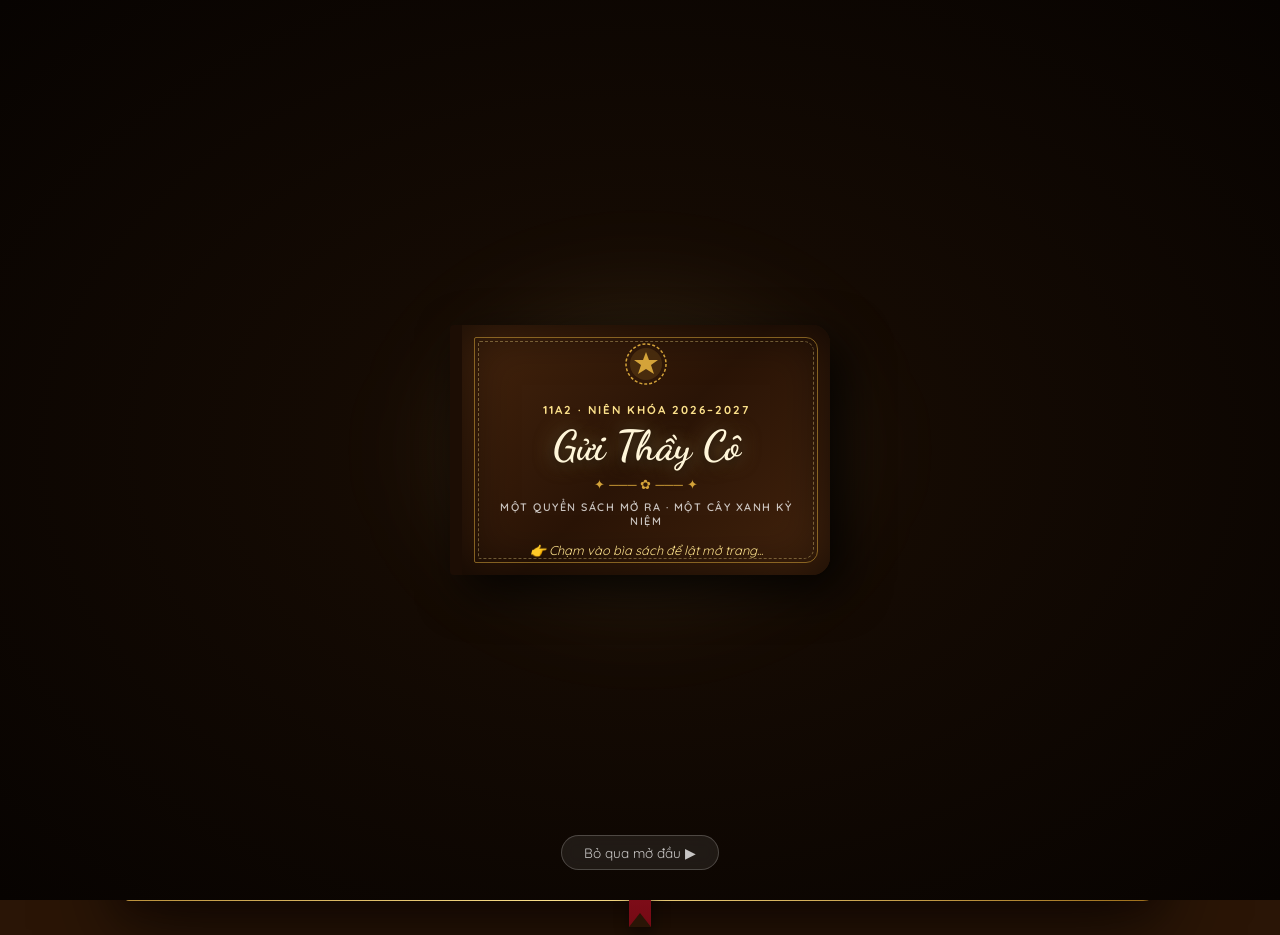
==== commit 67d50636: "Fix flowers anchored to tree branches, update dedication to Thầy Cô, remove all other personal names" ====
--- a/index.html
+++ b/index.html
@@ -3,7 +3,7 @@
 <head>
   <meta charset="UTF-8">
   <meta name="viewport" content="width=device-width, initial-scale=1.0">
-  <title>Tri Ân Thầy Long – Cây Kỷ Niệm Lớp 11A2 ❤️</title>
+  <title>Tri Ân Thầy Cô – Cây Kỷ Niệm Lớp 11A2 ❤️</title>
   
   <!-- Premium Typography: Playfair Display + Dancing Script + Caveat + Quicksand -->
   <link rel="preconnect" href="https://fonts.googleapis.com">
@@ -57,7 +57,7 @@
             </div>
             
             <span class="cover-subtitle school-year">11A2 · NIÊN KHÓA 2026–2027</span>
-            <h1 class="cover-title dedication-title">Gửi Thầy Long</h1>
+            <h1 class="cover-title dedication-title">Gửi Thầy Cô</h1>
             <div class="cover-divider">✦ ─── ✿ ─── ✦</div>
             <p class="cover-tagline">MỘT QUYỂN SÁCH MỞ RA · MỘT CÂY XANH KỶ NIỆM</p>
             
@@ -96,30 +96,30 @@
               </div>
             </div>
             <div class="school-meta">
-              <span class="meta-school" id="school-name-label">Trường THPT Khương Đình</span>
+              <span class="meta-school" id="school-name-label">Trường THPT</span>
               <span class="meta-class school-year">11A2 · Niên khóa 2026–2027</span>
             </div>
           </div>
 
           <!-- Letter Title -->
           <div class="letter-heading">
-            <h2 class="script-title dedication-title">Gửi Thầy Long</h2>
+            <h2 class="script-title dedication-title">Gửi Thầy Cô</h2>
             <div class="letter-ornament">❧ ─── ✿ ─── ☙</div>
-            <p class="letter-quote">“Người thầy đã gieo mầm, để lớp 11A2 mãi xanh tươi...”</p>
+            <p class="letter-quote">“Thầy cô đã gieo mầm, để lớp 11A2 mãi xanh tươi...”</p>
           </div>
 
           <!-- Letter Prose -->
           <article class="letter-body">
             <p>
-              Có những điều không cần nói thành lời, vì trái tim đã lặng thầm khắc ghi. Thầy – người gieo những hạt giống tri thức, nâng đỡ từng tâm hồn còn non dại của tụi em suốt năm tháng dưới mái trường.
+              Có những điều không cần nói thành lời, vì trái tim đã lặng thầm khắc ghi. Thầy cô – người gieo những hạt giống tri thức, nâng đỡ từng tâm hồn còn non dại của tụi em suốt năm tháng dưới mái trường.
             </p>
 
             <blockquote class="callout-poem">
-              <p>“Nghề giáo là nghề trồng người.<br>Thầy nâng niu từng chồi biếc, để hôm nay hoa nở rộ giữa trang đời...”</p>
+              <p>“Nghề giáo là nghề trồng người.<br>Thầy cô nâng niu từng chồi biếc, để hôm nay hoa nở rộ giữa trang đời...”</p>
             </blockquote>
 
             <p class="letter-note">
-              Một năm học trôi qua như cuốn lưu bút ấm áp. Dưới đây là những kỷ vật thân thương nhất của tập thể 11A2 gửi tặng thầy:
+              Một năm học trôi qua như cuốn lưu bút ấm áp. Dưới đây là những kỷ vật thân thương nhất của tập thể 11A2 kính gửi thầy cô:
             </p>
           </article>
 
@@ -142,17 +142,17 @@
             </div>
 
             <!-- 2. Teacher Portrait Keepsake -->
-            <div class="keepsake-item teacher-card" id="frame-teacher" onclick="openLightbox('teacher')" tabindex="0" role="button" aria-label="Xem ảnh Thầy Long">
+            <div class="keepsake-item teacher-card" id="frame-teacher" onclick="openLightbox('teacher')" tabindex="0" role="button" aria-label="Xem ảnh Thầy Cô">
               <div class="washi-tape washi-right"></div>
               <div class="portrait-inner">
                 <div class="portrait-box">
-                  <img id="teacher-photo" src="teacher.jpg" alt="Thầy Long" onerror="this.style.display='none'; document.getElementById('teacher-photo-ph').style.display='flex'">
+                  <img id="teacher-photo" src="teacher.jpg" alt="Thầy Cô" onerror="this.style.display='none'; document.getElementById('teacher-photo-ph').style.display='flex'">
                   <div id="teacher-photo-ph" class="photo-fallback">
                     <span class="fallback-icon">👨‍🏫</span>
-                    <span class="fallback-text">Thầy Long</span>
-                  </div>
-                </div>
-                <div class="portrait-caption">Thầy Long – GVCN</div>
+                    <span class="fallback-text">Thầy Cô</span>
+                  </div>
+                </div>
+                <div class="portrait-caption">Thầy Cô kính yêu ❤️</div>
               </div>
             </div>
 
@@ -197,237 +197,243 @@
           <!-- Interactive Botanical Tree Stage -->
           <div class="tree-stage" id="tree">
             
-            <!-- Unified Botanical Memory Tree SVG (Trunk, Organic Branches, and Attached Canopy) -->
-            <svg class="botanical-tree-svg" id="botanical-tree" viewBox="0 0 500 500" fill="none" xmlns="http://www.w3.org/2000/svg">
-              <defs>
-                <radialGradient id="cg-deep" cx="50%" cy="45%" r="55%">
-                  <stop offset="0%" stop-color="#2e6423"/>
-                  <stop offset="100%" stop-color="#183d10"/>
-                </radialGradient>
-                <radialGradient id="cg-mid" cx="50%" cy="40%" r="50%">
-                  <stop offset="0%" stop-color="#4f8c36"/>
-                  <stop offset="100%" stop-color="#295a1a"/>
-                </radialGradient>
-                <radialGradient id="cg-light" cx="48%" cy="35%" r="50%">
-                  <stop offset="0%" stop-color="#7cb553"/>
-                  <stop offset="100%" stop-color="#3e7525"/>
-                </radialGradient>
-                <radialGradient id="cg-sun" cx="50%" cy="35%" r="45%">
-                  <stop offset="0%" stop-color="#a2dc68"/>
-                  <stop offset="100%" stop-color="#5e9e38"/>
-                </radialGradient>
-                <linearGradient id="bark-gradient" x1="0" y1="0" x2="1" y2="0">
-                  <stop offset="0%" stop-color="#371b07"/>
-                  <stop offset="25%" stop-color="#5f3414"/>
-                  <stop offset="50%" stop-color="#854b20"/>
-                  <stop offset="75%" stop-color="#5f3414"/>
-                  <stop offset="100%" stop-color="#371b07"/>
-                </linearGradient>
-                <linearGradient id="plaque-grad" x1="0" y1="0" x2="0" y2="1">
-                  <stop offset="0%" stop-color="#5f3414"/>
-                  <stop offset="100%" stop-color="#2b1304"/>
-                </linearGradient>
-              </defs>
-
-              <!-- Layer 1: Deep Background Canopy Foliage -->
-              <g class="canopy-group canopy-sway-1">
-                <ellipse cx="110" cy="200" rx="95" ry="75" fill="url(#cg-deep)"/>
-                <ellipse cx="390" cy="195" rx="95" ry="75" fill="url(#cg-deep)"/>
-                <ellipse cx="250" cy="140" rx="135" ry="95" fill="url(#cg-deep)"/>
-                <ellipse cx="70" cy="230" rx="60" ry="50" fill="url(#cg-deep)"/>
-                <ellipse cx="425" cy="230" rx="65" ry="55" fill="url(#cg-deep)"/>
-                <ellipse cx="250" cy="225" rx="80" ry="55" fill="url(#cg-deep)"/>
-              </g>
-
-              <!-- Layer 2: Main Tree Trunk and Organic Branches -->
-              <g class="tree-woodwork">
-                <!-- Roots flaring into soil -->
-                <path d="M205 485 C175 488 150 492 135 500" stroke="#371b07" stroke-width="12" stroke-linecap="round" fill="none"/>
-                <path d="M295 485 C325 488 350 492 365 500" stroke="#371b07" stroke-width="12" stroke-linecap="round" fill="none"/>
-                <!-- Trunk Body -->
-                <path d="M198 490 C188 410 205 320 218 250 L282 250 C295 320 312 410 302 490 Z" fill="url(#bark-gradient)"/>
-                <!-- Bark Texture Lines -->
-                <path d="M225 480 C220 400 225 330 235 255" stroke="rgba(0,0,0,0.25)" stroke-width="1.8" fill="none"/>
-                <path d="M250 485 C248 405 250 330 250 255" stroke="rgba(255,255,255,0.08)" stroke-width="1.2" fill="none"/>
-                <path d="M275 480 C280 400 275 330 265 255" stroke="rgba(0,0,0,0.25)" stroke-width="1.8" fill="none"/>
-
-                <!-- Left Major Branch and Sub-branches -->
-                <path d="M222 255 C180 240 130 225 75 220" stroke="#4e280c" stroke-width="18" stroke-linecap="round" fill="none"/>
-                <path d="M145 230 C120 195 95 140 50 135" stroke="#4e280c" stroke-width="12" stroke-linecap="round" fill="none"/>
-                <path d="M165 210 C155 160 135 110 100 75" stroke="#4e280c" stroke-width="9" stroke-linecap="round" fill="none"/>
-                <path d="M95 225 C75 235 60 245 40 255" stroke="#4e280c" stroke-width="8" stroke-linecap="round" fill="none"/>
-
-                <!-- Right Major Branch and Sub-branches -->
-                <path d="M278 255 C320 240 370 225 425 220" stroke="#4e280c" stroke-width="18" stroke-linecap="round" fill="none"/>
-                <path d="M355 230 C380 195 405 140 450 135" stroke="#4e280c" stroke-width="12" stroke-linecap="round" fill="none"/>
-                <path d="M335 210 C345 160 365 110 400 75" stroke="#4e280c" stroke-width="9" stroke-linecap="round" fill="none"/>
-                <path d="M385 225 C405 245 420 265 435 285" stroke="#4e280c" stroke-width="9" stroke-linecap="round" fill="none"/>
-
-                <!-- Center Crown Boughs -->
-                <path d="M250 250 C248 200 245 160 225 90" stroke="#4e280c" stroke-width="15" stroke-linecap="round" fill="none"/>
-                <path d="M248 190 C265 155 285 125 305 105" stroke="#4e280c" stroke-width="11" stroke-linecap="round" fill="none"/>
-                <path d="M245 140 C250 100 255 70 260 50" stroke="#4e280c" stroke-width="8" stroke-linecap="round" fill="none"/>
-
-                <!-- Carved Wooden Plaque on Trunk -->
-                <g transform="translate(202, 335)">
-                  <rect x="0" y="0" width="96" height="44" rx="6" fill="url(#plaque-grad)" stroke="#1c0c03" stroke-width="2"/>
-                  <rect x="3" y="3" width="90" height="38" rx="4" fill="none" stroke="#d4a339" stroke-width="1" opacity="0.7"/>
-                  <circle cx="8" cy="8" r="1.8" fill="#d4a339"/>
-                  <circle cx="88" cy="8" r="1.8" fill="#d4a339"/>
-                  <circle cx="8" cy="36" r="1.8" fill="#d4a339"/>
-                  <circle cx="88" cy="36" r="1.8" fill="#d4a339"/>
-                  <text x="48" y="21" text-anchor="middle" font-family="'Quicksand', sans-serif" font-weight="700" font-size="11" fill="#fbe08e" letter-spacing="1">LỚP 11A2</text>
-                  <text x="48" y="34" text-anchor="middle" font-family="'Quicksand', sans-serif" font-weight="600" font-size="8" fill="#d4a339">2026 – 2027</text>
+            <!-- Tree Canvas Box: Locks 1:1 aspect ratio square so flowers permanently adhere to tree branches -->
+            <div class="tree-canvas-box">
+
+              <!-- Unified Botanical Memory Tree SVG (Trunk, Organic Branches, and Attached Canopy) -->
+              <svg class="botanical-tree-svg" id="botanical-tree" viewBox="0 0 500 500" fill="none" xmlns="http://www.w3.org/2000/svg">
+                <defs>
+                  <radialGradient id="cg-deep" cx="50%" cy="45%" r="55%">
+                    <stop offset="0%" stop-color="#2e6423"/>
+                    <stop offset="100%" stop-color="#183d10"/>
+                  </radialGradient>
+                  <radialGradient id="cg-mid" cx="50%" cy="40%" r="50%">
+                    <stop offset="0%" stop-color="#4f8c36"/>
+                    <stop offset="100%" stop-color="#295a1a"/>
+                  </radialGradient>
+                  <radialGradient id="cg-light" cx="48%" cy="35%" r="50%">
+                    <stop offset="0%" stop-color="#7cb553"/>
+                    <stop offset="100%" stop-color="#3e7525"/>
+                  </radialGradient>
+                  <radialGradient id="cg-sun" cx="50%" cy="35%" r="45%">
+                    <stop offset="0%" stop-color="#a2dc68"/>
+                    <stop offset="100%" stop-color="#5e9e38"/>
+                  </radialGradient>
+                  <linearGradient id="bark-gradient" x1="0" y1="0" x2="1" y2="0">
+                    <stop offset="0%" stop-color="#371b07"/>
+                    <stop offset="25%" stop-color="#5f3414"/>
+                    <stop offset="50%" stop-color="#854b20"/>
+                    <stop offset="75%" stop-color="#5f3414"/>
+                    <stop offset="100%" stop-color="#371b07"/>
+                  </linearGradient>
+                  <linearGradient id="plaque-grad" x1="0" y1="0" x2="0" y2="1">
+                    <stop offset="0%" stop-color="#5f3414"/>
+                    <stop offset="100%" stop-color="#2b1304"/>
+                  </linearGradient>
+                </defs>
+
+                <!-- Layer 1: Deep Background Canopy Foliage -->
+                <g class="canopy-group canopy-sway-1">
+                  <ellipse cx="110" cy="205" rx="95" ry="75" fill="url(#cg-deep)"/>
+                  <ellipse cx="390" cy="200" rx="95" ry="75" fill="url(#cg-deep)"/>
+                  <ellipse cx="250" cy="140" rx="140" ry="100" fill="url(#cg-deep)"/>
+                  <ellipse cx="65" cy="170" rx="58" ry="50" fill="url(#cg-deep)"/>
+                  <ellipse cx="420" cy="255" rx="60" ry="55" fill="url(#cg-deep)"/>
+                  <ellipse cx="250" cy="225" rx="85" ry="55" fill="url(#cg-deep)"/>
                 </g>
-              </g>
-
-              <!-- Layer 3: Middle Foliage Wrapping Branches -->
-              <g class="canopy-group canopy-sway-2">
-                <ellipse cx="150" cy="170" rx="80" ry="60" fill="url(#cg-mid)"/>
-                <ellipse cx="350" cy="165" rx="80" ry="60" fill="url(#cg-mid)"/>
-                <ellipse cx="250" cy="120" rx="115" ry="80" fill="url(#cg-mid)"/>
-                <ellipse cx="85" cy="180" rx="65" ry="50" fill="url(#cg-mid)"/>
-                <ellipse cx="415" cy="175" rx="65" ry="50" fill="url(#cg-mid)"/>
-                <ellipse cx="250" cy="205" rx="70" ry="45" fill="url(#cg-mid)"/>
-              </g>
-
-              <!-- Layer 4: Sunlit Front Foliage and Sparkles -->
-              <g class="canopy-group canopy-sway-3">
-                <ellipse cx="220" cy="80" rx="75" ry="52" fill="url(#cg-light)"/>
-                <ellipse cx="280" cy="75" rx="72" ry="50" fill="url(#cg-light)"/>
-                <ellipse cx="250" cy="55" rx="62" ry="42" fill="url(#cg-sun)"/>
-                <ellipse cx="110" cy="85" rx="50" ry="36" fill="url(#cg-light)"/>
-                <ellipse cx="390" cy="80" rx="52" ry="38" fill="url(#cg-light)"/>
-                <circle cx="250" cy="48" r="8" fill="#d2fba4" opacity="0.8"/>
-                <circle cx="210" cy="65" r="6" fill="#d2fba4" opacity="0.7"/>
-                <circle cx="290" cy="62" r="6.5" fill="#d2fba4" opacity="0.7"/>
-              </g>
-            </svg>
-
-            <!-- ================= 12 ARTISAN BLOSSOM NODES ================= -->
-            <div class="blossoms-layer" id="blossoms-layer">
-              
-              <!-- Flower 0: Sakura Pink (Minh Anh) -->
-              <div class="blossom-node b-pink" id="flower-0" style="top: 48%; left: 14%;" onclick="openWish(0)" tabindex="0" role="button" aria-label="Lời chúc của Nguyễn Minh Anh">
-                <div class="blossom-bloom">
-                  <div class="petal p-1"></div><div class="petal p-2"></div><div class="petal p-3"></div><div class="petal p-4"></div><div class="petal p-5"></div>
-                  <div class="blossom-core"></div>
-                  <div class="blossom-halo"></div>
-                </div>
-                <div class="blossom-tag">Minh Anh</div>
-              </div>
-
-              <!-- Flower 1: Golden Sunflower (Bảo Châu) -->
-              <div class="blossom-node b-gold" id="flower-1" style="top: 32%; left: 24%;" onclick="openWish(1)" tabindex="0" role="button" aria-label="Lời chúc của Trần Bảo Châu">
-                <div class="blossom-bloom">
-                  <div class="petal p-1"></div><div class="petal p-2"></div><div class="petal p-3"></div><div class="petal p-4"></div><div class="petal p-5"></div>
-                  <div class="blossom-core"></div>
-                  <div class="blossom-halo"></div>
-                </div>
-                <div class="blossom-tag">Bảo Châu</div>
-              </div>
-
-              <!-- Flower 2: White Magnolia (Hoàng Nam) -->
-              <div class="blossom-node b-white" id="flower-2" style="top: 18%; left: 36%;" onclick="openWish(2)" tabindex="0" role="button" aria-label="Lời chúc của Lê Hoàng Nam">
-                <div class="blossom-bloom">
-                  <div class="petal p-1"></div><div class="petal p-2"></div><div class="petal p-3"></div><div class="petal p-4"></div><div class="petal p-5"></div>
-                  <div class="blossom-core"></div>
-                  <div class="blossom-halo"></div>
-                </div>
-                <div class="blossom-tag">Hoàng Nam</div>
-              </div>
-
-              <!-- Flower 3: Lavender Orchid (Thị Lan) -->
-              <div class="blossom-node b-lavender" id="flower-3" style="top: 26%; left: 56%;" onclick="openWish(3)" tabindex="0" role="button" aria-label="Lời chúc của Phạm Thị Lan">
-                <div class="blossom-bloom">
-                  <div class="petal p-1"></div><div class="petal p-2"></div><div class="petal p-3"></div><div class="petal p-4"></div><div class="petal p-5"></div>
-                  <div class="blossom-core"></div>
-                  <div class="blossom-halo"></div>
-                </div>
-                <div class="blossom-tag">Thị Lan</div>
-              </div>
-
-              <!-- Flower 4: Peach Coral (Đức Huy) -->
-              <div class="blossom-node b-peach" id="flower-4" style="top: 42%; left: 74%;" onclick="openWish(4)" tabindex="0" role="button" aria-label="Lời chúc của Vũ Đức Huy">
-                <div class="blossom-bloom">
-                  <div class="petal p-1"></div><div class="petal p-2"></div><div class="petal p-3"></div><div class="petal p-4"></div><div class="petal p-5"></div>
-                  <div class="blossom-core"></div>
-                  <div class="blossom-halo"></div>
-                </div>
-                <div class="blossom-tag">Đức Huy</div>
-              </div>
-
-              <!-- Flower 5: Crimson Rose (Thị Hương) -->
-              <div class="blossom-node b-rose" id="flower-5" style="top: 24%; left: 82%;" onclick="openWish(5)" tabindex="0" role="button" aria-label="Lời chúc của Ngô Thị Hương">
-                <div class="blossom-bloom">
-                  <div class="petal p-1"></div><div class="petal p-2"></div><div class="petal p-3"></div><div class="petal p-4"></div><div class="petal p-5"></div>
-                  <div class="blossom-core"></div>
-                  <div class="blossom-halo"></div>
-                </div>
-                <div class="blossom-tag">Thị Hương</div>
-              </div>
-
-              <!-- Flower 6: Buttercup Cream (Quang Minh) -->
-              <div class="blossom-node b-cream" id="flower-6" style="top: 14%; left: 20%;" onclick="openWish(6)" tabindex="0" role="button" aria-label="Lời chúc của Đinh Quang Minh">
-                <div class="blossom-bloom">
-                  <div class="petal p-1"></div><div class="petal p-2"></div><div class="petal p-3"></div><div class="petal p-4"></div><div class="petal p-5"></div>
-                  <div class="blossom-core"></div>
-                  <div class="blossom-halo"></div>
-                </div>
-                <div class="blossom-tag">Quang Minh</div>
-              </div>
-
-              <!-- Flower 7: Coral Lotus (Ngọc Linh) -->
-              <div class="blossom-node b-coral" id="flower-7" style="top: 10%; left: 52%;" onclick="openWish(7)" tabindex="0" role="button" aria-label="Lời chúc của Phan Ngọc Linh">
-                <div class="blossom-bloom">
-                  <div class="petal p-1"></div><div class="petal p-2"></div><div class="petal p-3"></div><div class="petal p-4"></div><div class="petal p-5"></div>
-                  <div class="blossom-core"></div>
-                  <div class="blossom-halo"></div>
-                </div>
-                <div class="blossom-tag">Ngọc Linh</div>
-              </div>
-
-              <!-- Flower 8: Sky Blue Hydrangea (Thị Mai) -->
-              <div class="blossom-node b-sky" id="flower-8" style="top: 56%; left: 84%;" onclick="openWish(8)" tabindex="0" role="button" aria-label="Lời chúc của Hoàng Thị Mai">
-                <div class="blossom-bloom">
-                  <div class="petal p-1"></div><div class="petal p-2"></div><div class="petal p-3"></div><div class="petal p-4"></div><div class="petal p-5"></div>
-                  <div class="blossom-core"></div>
-                  <div class="blossom-halo"></div>
-                </div>
-                <div class="blossom-tag">Thị Mai</div>
-              </div>
-
-              <!-- Flower 9: Royal Violet (Thanh Tùng) -->
-              <div class="blossom-node b-violet" id="flower-9" style="top: 28%; left: 8%;" onclick="openWish(9)" tabindex="0" role="button" aria-label="Lời chúc của Lý Thanh Tùng">
-                <div class="blossom-bloom">
-                  <div class="petal p-1"></div><div class="petal p-2"></div><div class="petal p-3"></div><div class="petal p-4"></div><div class="petal p-5"></div>
-                  <div class="blossom-core"></div>
-                  <div class="blossom-halo"></div>
-                </div>
-                <div class="blossom-tag">Thanh Tùng</div>
-              </div>
-
-              <!-- Flower 10: Radiant Marigold (Thị Thu) -->
-              <div class="blossom-node b-marigold" id="flower-10" style="top: 8%; left: 70%;" onclick="openWish(10)" tabindex="0" role="button" aria-label="Lời chúc của Đặng Thị Thu">
-                <div class="blossom-bloom">
-                  <div class="petal p-1"></div><div class="petal p-2"></div><div class="petal p-3"></div><div class="petal p-4"></div><div class="petal p-5"></div>
-                  <div class="blossom-core"></div>
-                  <div class="blossom-halo"></div>
-                </div>
-                <div class="blossom-tag">Thị Thu</div>
-              </div>
-
-              <!-- Flower 11: Imperial Heart Rose - Masterpiece (Tập thể 11A2) -->
-              <div class="blossom-node b-masterpiece" id="flower-11" style="top: 36%; left: 45%;" onclick="openWish(11)" tabindex="0" role="button" aria-label="Lời chúc của Tập thể 11A2">
-                <div class="blossom-bloom bloom-master">
-                  <div class="petal p-1"></div><div class="petal p-2"></div><div class="petal p-3"></div><div class="petal p-4"></div><div class="petal p-5"></div><div class="petal p-6"></div>
-                  <div class="blossom-core master-core">❤</div>
-                  <div class="blossom-halo master-halo"></div>
-                </div>
-                <div class="blossom-tag tag-master">✦ Tập thể 11A2 ✦</div>
-              </div>
-
-            </div><!-- end blossoms-layer -->
+
+                <!-- Layer 2: Main Tree Trunk and Organic Branches Leading Directly to Blossoms -->
+                <g class="tree-woodwork">
+                  <!-- Roots flaring into soil -->
+                  <path d="M205 485 C175 488 150 492 135 500" stroke="#371b07" stroke-width="12" stroke-linecap="round" fill="none"/>
+                  <path d="M295 485 C325 488 350 492 365 500" stroke="#371b07" stroke-width="12" stroke-linecap="round" fill="none"/>
+                  <!-- Trunk Body -->
+                  <path d="M198 490 C188 410 205 320 218 250 L282 250 C295 320 312 410 302 490 Z" fill="url(#bark-gradient)"/>
+                  <!-- Bark Texture Lines -->
+                  <path d="M225 480 C220 400 225 330 235 255" stroke="rgba(0,0,0,0.25)" stroke-width="1.8" fill="none"/>
+                  <path d="M250 485 C248 405 250 330 250 255" stroke="rgba(255,255,255,0.08)" stroke-width="1.2" fill="none"/>
+                  <path d="M275 480 C280 400 275 330 265 255" stroke="rgba(0,0,0,0.25)" stroke-width="1.8" fill="none"/>
+
+                  <!-- Left Major Branches Anchoring Flowers -->
+                  <path d="M225 255 C190 250 140 245 90 240" stroke="#4e280c" stroke-width="14" stroke-linecap="round" fill="none"/><!-- to Flower 0 (90,240) -->
+                  <path d="M140 245 C95 210 75 185 55 160" stroke="#4e280c" stroke-width="10" stroke-linecap="round" fill="none"/><!-- to Flower 9 (55,160) -->
+                  <path d="M220 245 C190 220 160 198 130 175" stroke="#4e280c" stroke-width="11" stroke-linecap="round" fill="none"/><!-- to Flower 1 (130,175) -->
+                  <path d="M230 220 C212 180 195 140 180 105" stroke="#4e280c" stroke-width="10" stroke-linecap="round" fill="none"/><!-- to Flower 2 (180,105) -->
+                  <path d="M180 105 C155 102 130 98 105 95" stroke="#4e280c" stroke-width="8" stroke-linecap="round" fill="none"/><!-- to Flower 6 (105,95) -->
+
+                  <!-- Right Major Branches Anchoring Flowers -->
+                  <path d="M275 255 C320 258 370 266 415 275" stroke="#4e280c" stroke-width="14" stroke-linecap="round" fill="none"/><!-- to Flower 8 (415,275) -->
+                  <path d="M320 258 C345 242 358 228 370 215" stroke="#4e280c" stroke-width="11" stroke-linecap="round" fill="none"/><!-- to Flower 4 (370,215) -->
+                  <path d="M280 245 C320 218 365 178 400 135" stroke="#4e280c" stroke-width="11" stroke-linecap="round" fill="none"/><!-- to Flower 5 (400,135) -->
+                  <path d="M365 178 C372 135 370 95 365 60" stroke="#4e280c" stroke-width="8" stroke-linecap="round" fill="none"/><!-- to Flower 10 (365,60) -->
+                  <path d="M270 220 C285 180 298 148 310 115" stroke="#4e280c" stroke-width="10" stroke-linecap="round" fill="none"/><!-- to Flower 3 (310,115) -->
+
+                  <!-- Center Crown Boughs Anchoring Masterpiece Flower 11 & Flower 7 -->
+                  <path d="M250 250 L250 185" stroke="#4e280c" stroke-width="16" stroke-linecap="round" fill="none"/><!-- to Flower 11 (250,185) -->
+                  <path d="M250 185 C252 140 253 100 255 65" stroke="#4e280c" stroke-width="9" stroke-linecap="round" fill="none"/><!-- to Flower 7 (255,65) -->
+
+                  <!-- Carved Wooden Plaque on Trunk -->
+                  <g transform="translate(202, 335)">
+                    <rect x="0" y="0" width="96" height="44" rx="6" fill="url(#plaque-grad)" stroke="#1c0c03" stroke-width="2"/>
+                    <rect x="3" y="3" width="90" height="38" rx="4" fill="none" stroke="#d4a339" stroke-width="1" opacity="0.7"/>
+                    <circle cx="8" cy="8" r="1.8" fill="#d4a339"/>
+                    <circle cx="88" cy="8" r="1.8" fill="#d4a339"/>
+                    <circle cx="8" cy="36" r="1.8" fill="#d4a339"/>
+                    <circle cx="88" cy="36" r="1.8" fill="#d4a339"/>
+                    <text x="48" y="21" text-anchor="middle" font-family="'Quicksand', sans-serif" font-weight="700" font-size="11" fill="#fbe08e" letter-spacing="1">LỚP 11A2</text>
+                    <text x="48" y="34" text-anchor="middle" font-family="'Quicksand', sans-serif" font-weight="600" font-size="8" fill="#d4a339">2026 – 2027</text>
+                  </g>
+                </g>
+
+                <!-- Layer 3: Middle Foliage Wrapping Branches -->
+                <g class="canopy-group canopy-sway-2">
+                  <ellipse cx="145" cy="170" rx="85" ry="60" fill="url(#cg-mid)"/>
+                  <ellipse cx="355" cy="165" rx="85" ry="60" fill="url(#cg-mid)"/>
+                  <ellipse cx="250" cy="115" rx="115" ry="75" fill="url(#cg-mid)"/>
+                  <ellipse cx="90" cy="120" rx="60" ry="50" fill="url(#cg-mid)"/>
+                  <ellipse cx="405" cy="145" rx="65" ry="55" fill="url(#cg-mid)"/>
+                  <ellipse cx="250" cy="195" rx="70" ry="45" fill="url(#cg-mid)"/>
+                </g>
+
+                <!-- Layer 4: Sunlit Front Foliage and Sparkles -->
+                <g class="canopy-group canopy-sway-3">
+                  <ellipse cx="215" cy="85" rx="75" ry="52" fill="url(#cg-light)"/>
+                  <ellipse cx="285" cy="80" rx="72" ry="50" fill="url(#cg-light)"/>
+                  <ellipse cx="255" cy="65" rx="62" ry="42" fill="url(#cg-sun)"/>
+                  <ellipse cx="105" cy="95" rx="50" ry="36" fill="url(#cg-light)"/>
+                  <ellipse cx="365" cy="70" rx="52" ry="38" fill="url(#cg-light)"/>
+                  <circle cx="255" cy="55" r="8" fill="#d2fba4" opacity="0.8"/>
+                  <circle cx="210" cy="65" r="6" fill="#d2fba4" opacity="0.7"/>
+                  <circle cx="295" cy="62" r="6.5" fill="#d2fba4" opacity="0.7"/>
+                </g>
+              </svg>
+
+              <!-- ================= 12 ARTISAN BLOSSOM NODES ================= -->
+              <div class="blossoms-layer" id="blossoms-layer">
+                
+                <!-- Flower 0: Sakura Pink (Hiểu Minh) -->
+                <div class="blossom-node b-pink" id="flower-0" style="top: 48%; left: 18%;" onclick="openWish(0)" tabindex="0" role="button" aria-label="Lời chúc của Hiểu Minh">
+                  <div class="blossom-bloom">
+                    <div class="petal p-1"></div><div class="petal p-2"></div><div class="petal p-3"></div><div class="petal p-4"></div><div class="petal p-5"></div>
+                    <div class="blossom-core"></div>
+                    <div class="blossom-halo"></div>
+                  </div>
+                  <div class="blossom-tag">Hiểu Minh</div>
+                </div>
+
+                <!-- Flower 1: Golden Sunflower (11A2) -->
+                <div class="blossom-node b-gold" id="flower-1" style="top: 35%; left: 26%;" onclick="openWish(1)" tabindex="0" role="button" aria-label="Lời chúc từ Học sinh 11A2">
+                  <div class="blossom-bloom">
+                    <div class="petal p-1"></div><div class="petal p-2"></div><div class="petal p-3"></div><div class="petal p-4"></div><div class="petal p-5"></div>
+                    <div class="blossom-core"></div>
+                    <div class="blossom-halo"></div>
+                  </div>
+                  <div class="blossom-tag">11A2</div>
+                </div>
+
+                <!-- Flower 2: White Magnolia (11A2) -->
+                <div class="blossom-node b-white" id="flower-2" style="top: 21%; left: 36%;" onclick="openWish(2)" tabindex="0" role="button" aria-label="Lời chúc từ Học sinh 11A2">
+                  <div class="blossom-bloom">
+                    <div class="petal p-1"></div><div class="petal p-2"></div><div class="petal p-3"></div><div class="petal p-4"></div><div class="petal p-5"></div>
+                    <div class="blossom-core"></div>
+                    <div class="blossom-halo"></div>
+                  </div>
+                  <div class="blossom-tag">11A2</div>
+                </div>
+
+                <!-- Flower 3: Lavender Orchid (11A2) -->
+                <div class="blossom-node b-lavender" id="flower-3" style="top: 23%; left: 62%;" onclick="openWish(3)" tabindex="0" role="button" aria-label="Lời chúc từ Học sinh 11A2">
+                  <div class="blossom-bloom">
+                    <div class="petal p-1"></div><div class="petal p-2"></div><div class="petal p-3"></div><div class="petal p-4"></div><div class="petal p-5"></div>
+                    <div class="blossom-core"></div>
+                    <div class="blossom-halo"></div>
+                  </div>
+                  <div class="blossom-tag">11A2</div>
+                </div>
+
+                <!-- Flower 4: Peach Coral (11A2) -->
+                <div class="blossom-node b-peach" id="flower-4" style="top: 43%; left: 74%;" onclick="openWish(4)" tabindex="0" role="button" aria-label="Lời chúc từ Học sinh 11A2">
+                  <div class="blossom-bloom">
+                    <div class="petal p-1"></div><div class="petal p-2"></div><div class="petal p-3"></div><div class="petal p-4"></div><div class="petal p-5"></div>
+                    <div class="blossom-core"></div>
+                    <div class="blossom-halo"></div>
+                  </div>
+                  <div class="blossom-tag">11A2</div>
+                </div>
+
+                <!-- Flower 5: Crimson Rose (11A2) -->
+                <div class="blossom-node b-rose" id="flower-5" style="top: 27%; left: 80%;" onclick="openWish(5)" tabindex="0" role="button" aria-label="Lời chúc từ Học sinh 11A2">
+                  <div class="blossom-bloom">
+                    <div class="petal p-1"></div><div class="petal p-2"></div><div class="petal p-3"></div><div class="petal p-4"></div><div class="petal p-5"></div>
+                    <div class="blossom-core"></div>
+                    <div class="blossom-halo"></div>
+                  </div>
+                  <div class="blossom-tag">11A2</div>
+                </div>
+
+                <!-- Flower 6: Buttercup Cream (11A2) -->
+                <div class="blossom-node b-cream" id="flower-6" style="top: 19%; left: 21%;" onclick="openWish(6)" tabindex="0" role="button" aria-label="Lời chúc từ Học sinh 11A2">
+                  <div class="blossom-bloom">
+                    <div class="petal p-1"></div><div class="petal p-2"></div><div class="petal p-3"></div><div class="petal p-4"></div><div class="petal p-5"></div>
+                    <div class="blossom-core"></div>
+                    <div class="blossom-halo"></div>
+                  </div>
+                  <div class="blossom-tag">11A2</div>
+                </div>
+
+                <!-- Flower 7: Coral Lotus (11A2) -->
+                <div class="blossom-node b-coral" id="flower-7" style="top: 13%; left: 51%;" onclick="openWish(7)" tabindex="0" role="button" aria-label="Lời chúc từ Học sinh 11A2">
+                  <div class="blossom-bloom">
+                    <div class="petal p-1"></div><div class="petal p-2"></div><div class="petal p-3"></div><div class="petal p-4"></div><div class="petal p-5"></div>
+                    <div class="blossom-core"></div>
+                    <div class="blossom-halo"></div>
+                  </div>
+                  <div class="blossom-tag">11A2</div>
+                </div>
+
+                <!-- Flower 8: Sky Blue Hydrangea (11A2) -->
+                <div class="blossom-node b-sky" id="flower-8" style="top: 55%; left: 83%;" onclick="openWish(8)" tabindex="0" role="button" aria-label="Lời chúc từ Học sinh 11A2">
+                  <div class="blossom-bloom">
+                    <div class="petal p-1"></div><div class="petal p-2"></div><div class="petal p-3"></div><div class="petal p-4"></div><div class="petal p-5"></div>
+                    <div class="blossom-core"></div>
+                    <div class="blossom-halo"></div>
+                  </div>
+                  <div class="blossom-tag">11A2</div>
+                </div>
+
+                <!-- Flower 9: Royal Violet (11A2) -->
+                <div class="blossom-node b-violet" id="flower-9" style="top: 32%; left: 11%;" onclick="openWish(9)" tabindex="0" role="button" aria-label="Lời chúc từ Học sinh 11A2">
+                  <div class="blossom-bloom">
+                    <div class="petal p-1"></div><div class="petal p-2"></div><div class="petal p-3"></div><div class="petal p-4"></div><div class="petal p-5"></div>
+                    <div class="blossom-core"></div>
+                    <div class="blossom-halo"></div>
+                  </div>
+                  <div class="blossom-tag">11A2</div>
+                </div>
+
+                <!-- Flower 10: Radiant Marigold (11A2) -->
+                <div class="blossom-node b-marigold" id="flower-10" style="top: 12%; left: 73%;" onclick="openWish(10)" tabindex="0" role="button" aria-label="Lời chúc từ Học sinh 11A2">
+                  <div class="blossom-bloom">
+                    <div class="petal p-1"></div><div class="petal p-2"></div><div class="petal p-3"></div><div class="petal p-4"></div><div class="petal p-5"></div>
+                    <div class="blossom-core"></div>
+                    <div class="blossom-halo"></div>
+                  </div>
+                  <div class="blossom-tag">11A2</div>
+                </div>
+
+                <!-- Flower 11: Imperial Heart Rose - Masterpiece (Tập thể 11A2) -->
+                <div class="blossom-node b-masterpiece" id="flower-11" style="top: 37%; left: 50%;" onclick="openWish(11)" tabindex="0" role="button" aria-label="Lời chúc của Tập thể 11A2">
+                  <div class="blossom-bloom bloom-master">
+                    <div class="petal p-1"></div><div class="petal p-2"></div><div class="petal p-3"></div><div class="petal p-4"></div><div class="petal p-5"></div><div class="petal p-6"></div>
+                    <div class="blossom-core master-core">❤</div>
+                    <div class="blossom-halo master-halo"></div>
+                  </div>
+                  <div class="blossom-tag tag-master">✦ Tập thể 11A2 ✦</div>
+                </div>
+
+              </div><!-- end blossoms-layer -->
+
+            </div><!-- end tree-canvas-box -->
 
             <!-- Ground Layer with Grass, Fairy Mushrooms & Butterfly -->
             <div class="ground-sanctuary" aria-hidden="true">
@@ -455,7 +461,7 @@
               <!-- Cute Fairy Mushrooms Along the Soil -->
               <div class="mushrooms-row">
                 <!-- M1: Red Amanita -->
-                <div class="mushroom-node" id="mushroom-1" style="left: 24px; bottom: 4px;" onclick="handleMushroom(this, 'Thầy ơi, 11A2 yêu thầy rất nhiều! 🍄')" tabindex="0" title="Cây nấm đỏ ấm áp">
+                <div class="mushroom-node" id="mushroom-1" style="left: 24px; bottom: 4px;" onclick="handleMushroom(this, 'Thầy cô ơi, 11A2 yêu thầy cô rất nhiều! 🍄')" tabindex="0" title="Cây nấm đỏ ấm áp">
                   <svg width="24" height="30" viewBox="0 0 24 30">
                     <rect x="9" y="16" width="6" height="14" rx="2" fill="#ebd8bf"/>
                     <ellipse cx="12" cy="14" rx="11" ry="8.5" fill="#d32f2f"/>
@@ -466,7 +472,7 @@
                 </div>
 
                 <!-- M2: Golden Chanterelle -->
-                <div class="mushroom-node" id="mushroom-2" style="left: 78px; bottom: 4px;" onclick="handleMushroom(this, 'Chúc thầy luôn bình an và vui khỏe mỗi ngày! ☀️')" tabindex="0" title="Cây nấm vàng tươi vui">
+                <div class="mushroom-node" id="mushroom-2" style="left: 78px; bottom: 4px;" onclick="handleMushroom(this, 'Chúc thầy cô luôn bình an và vui khỏe mỗi ngày! ☀️')" tabindex="0" title="Cây nấm vàng tươi vui">
                   <svg width="22" height="28" viewBox="0 0 22 28">
                     <rect x="8" y="14" width="6" height="14" rx="2" fill="#ebd8bf"/>
                     <ellipse cx="11" cy="12" rx="10" ry="7" fill="#f57f17"/>
@@ -476,7 +482,7 @@
                 </div>
 
                 <!-- M3: Brown Forest Cap -->
-                <div class="mushroom-node" id="mushroom-3" style="left: 295px; bottom: 4px;" onclick="handleMushroom(this, 'Cảm ơn thầy đã luôn kiên nhẫn dạy dỗ tụi em! 🤎')" tabindex="0" title="Cây nấm nâu bền bỉ">
+                <div class="mushroom-node" id="mushroom-3" style="left: 295px; bottom: 4px;" onclick="handleMushroom(this, 'Cảm ơn thầy cô đã luôn kiên nhẫn dạy dỗ tụi em! 🤎')" tabindex="0" title="Cây nấm nâu bền bỉ">
                   <svg width="20" height="26" viewBox="0 0 20 26">
                     <rect x="7" y="13" width="6" height="13" rx="2" fill="#d7ccc8"/>
                     <ellipse cx="10" cy="11" rx="9" ry="6.5" fill="#6d4c41"/>
@@ -485,7 +491,7 @@
                 </div>
 
                 <!-- M4: Coral Orange -->
-                <div class="mushroom-node" id="mushroom-4" style="left: 355px; bottom: 4px;" onclick="handleMushroom(this, 'Thầy là người thắp sáng những ước mơ! 🌟')" tabindex="0" title="Cây nấm cam nhiệt huyết">
+                <div class="mushroom-node" id="mushroom-4" style="left: 355px; bottom: 4px;" onclick="handleMushroom(this, 'Thầy cô là người thắp sáng những ước mơ! 🌟')" tabindex="0" title="Cây nấm cam nhiệt huyết">
                   <svg width="24" height="30" viewBox="0 0 24 30">
                     <rect x="9" y="15" width="6" height="15" rx="2" fill="#ebd8bf"/>
                     <ellipse cx="12" cy="13" rx="11" ry="8" fill="#e65100"/>
@@ -495,7 +501,7 @@
                 </div>
 
                 <!-- M5: SECRET FAIRY MUSHROOM (Easter Egg) -->
-                <div class="mushroom-node easter-mushroom" id="mushroom-5" style="left: 200px; bottom: 5px;" onclick="handleMushroom(this, '🎉 BÍ MẬT 11A2: Dù mai này khôn lớn bay xa, tụi em mãi là học trò của Thầy! Cảm ơn Thầy vì tất cả ❤️')" tabindex="0" title="Cây nấm tím ma thuật (Bí mật!)">
+                <div class="mushroom-node easter-mushroom" id="mushroom-5" style="left: 200px; bottom: 5px;" onclick="handleMushroom(this, '🎉 BÍ MẬT 11A2: Dù mai này khôn lớn bay xa, tụi em mãi là học trò của Thầy Cô! Cảm ơn Thầy Cô vì tất cả ❤️')" tabindex="0" title="Cây nấm tím ma thuật (Bí mật!)">
                   <div class="mushroom-secret-sparkle">✨</div>
                   <svg width="24" height="30" viewBox="0 0 24 30">
                     <rect x="9" y="15" width="6" height="15" rx="2" fill="#e1bee7"/>
@@ -548,7 +554,7 @@
         <span class="stamp-text">11A2</span>
       </div>
       
-      <div class="postcard-to">Gửi Thầy Long kính mến,</div>
+      <div class="postcard-to">Gửi Thầy Cô kính mến,</div>
       <div class="postcard-sender" id="wish-name">Học sinh</div>
       <div class="postcard-flourish">~ ✿ ~</div>
       <div class="postcard-content" id="wish-text">"Lời chúc..."</div>
--- a/css/style.css
+++ b/css/style.css
@@ -1,6 +1,6 @@
 /* ============================================================
    STYLE.CSS - Giao Diện & Hiệu Ứng Sổ Kỷ Niệm 11A2
-   Tri Ân Thầy Long - Niên Khóa 2026–2027
+   Tri Ân Thầy Cô - Niên Khóa 2026–2027
    ============================================================ */
 
 /* ============================================================
@@ -944,27 +944,34 @@
   position: relative;
   min-height: 500px;
   display: flex;
-  align-items: center;
-  justify-content: center;
+  flex-direction: column;
+  align-items: center;
+  justify-content: flex-end;
   width: 100%;
+}
+
+/* Tree Canvas Box: Preserves exact 1:1 square aspect ratio across all viewports */
+.tree-canvas-box {
+  position: relative;
+  width: 100%;
+  max-width: 480px;
+  aspect-ratio: 1 / 1;
+  margin: 0 auto;
 }
 
 /* Unified Botanical Memory Tree SVG */
 .botanical-tree-svg {
   width: 100%;
-  max-width: 520px;
   height: 100%;
   position: absolute;
-  bottom: 0;
-  left: 50%;
-  transform: translateX(-50%);
+  inset: 0;
   pointer-events: none;
   z-index: 2;
   overflow: visible;
   filter: drop-shadow(0 8px 18px rgba(35, 17, 5, 0.25));
 }
 
-/* Organic Foliage & Bough Sway Animations */
+/* Organic Foliage & Bough Sway Animations (Subtle & Anchored) */
 .canopy-sway-1 {
   animation: swayLeaves1 6.5s ease-in-out infinite alternate;
   transform-origin: 250px 250px;
@@ -981,18 +988,18 @@
 }
 
 @keyframes swayLeaves1 {
-  0% { transform: rotate(0deg) scale(1); }
-  100% { transform: rotate(1.2deg) scale(1.012); }
+  0% { transform: rotate(0deg); }
+  100% { transform: rotate(0.8deg); }
 }
 
 @keyframes swayLeaves2 {
   0% { transform: rotate(0deg); }
-  100% { transform: rotate(-1.5deg); }
+  100% { transform: rotate(-0.8deg); }
 }
 
 @keyframes swayLeaves3 {
   0% { transform: rotate(0deg); }
-  100% { transform: rotate(2deg); }
+  100% { transform: rotate(1deg); }
 }
 
 /* ============================================================
@@ -1001,7 +1008,10 @@
 .blossoms-layer {
   position: absolute;
   inset: 0;
+  width: 100%;
+  height: 100%;
   z-index: 20;
+  pointer-events: none;
 }
 
 .blossom-node {
@@ -1013,6 +1023,7 @@
   transform: translate(-50%, -50%);
   transition: transform 0.35s var(--ease-spring);
   outline: none;
+  pointer-events: auto;
 }
 
 .blossom-node:hover {
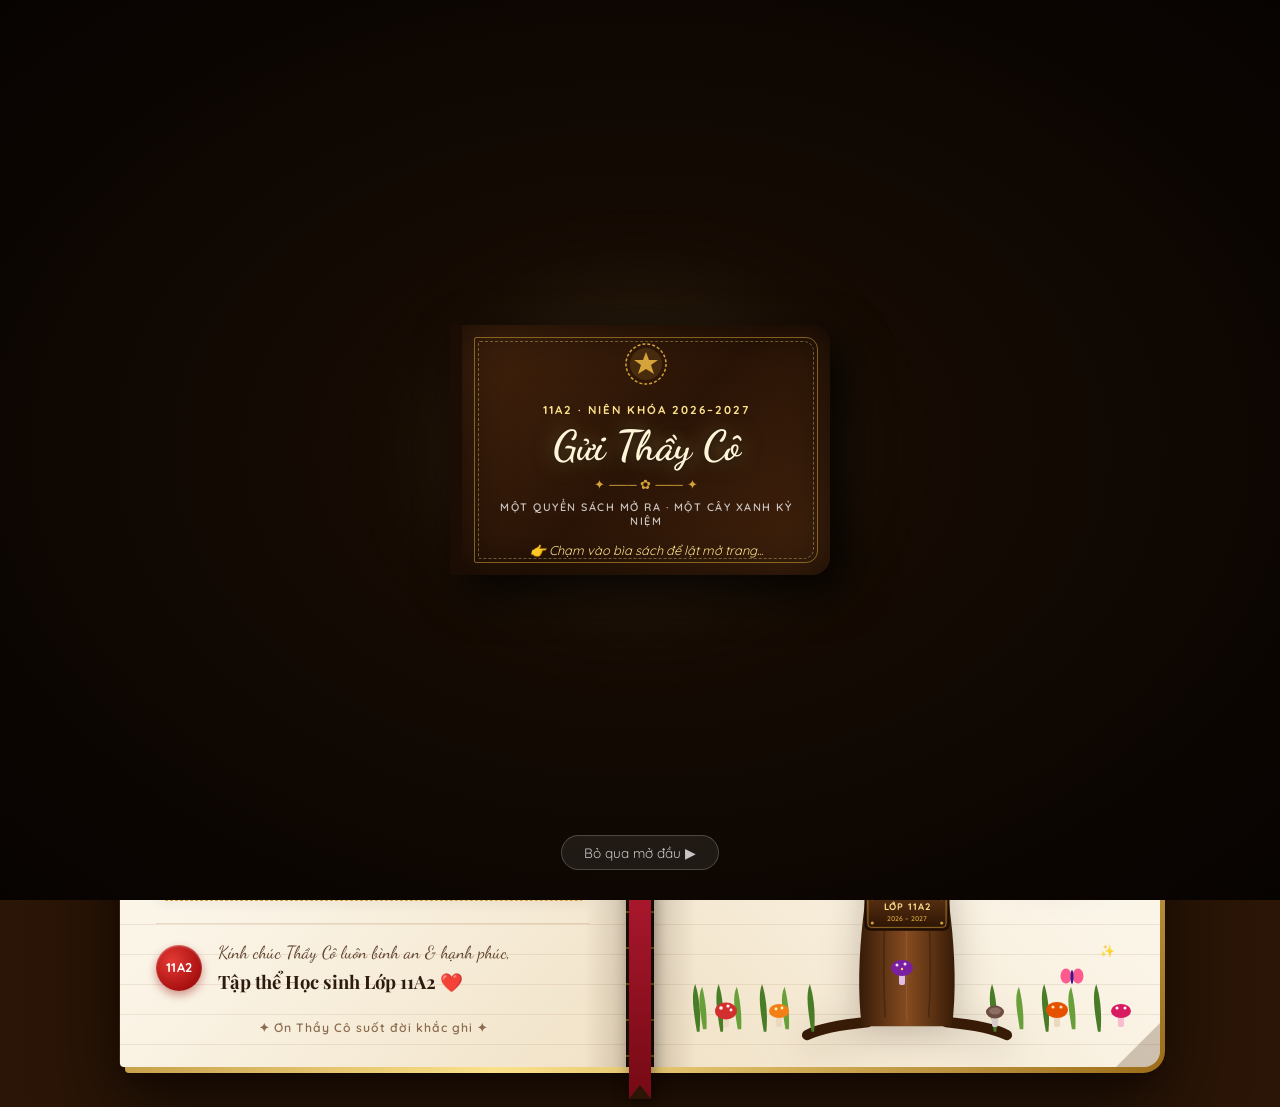
==== commit 57f08bb2: "Remove photo galleries and video player, streamline focus exclusively on teacher appreciation letter" ====
--- a/index.html
+++ b/index.html
@@ -111,70 +111,46 @@
           <!-- Letter Prose -->
           <article class="letter-body">
             <p>
-              Có những điều không cần nói thành lời, vì trái tim đã lặng thầm khắc ghi. Thầy cô – người gieo những hạt giống tri thức, nâng đỡ từng tâm hồn còn non dại của tụi em suốt năm tháng dưới mái trường.
+              Có những điều không cần nói thành lời, vì trái tim đã lặng thầm khắc ghi. Thầy cô – người gieo những hạt giống tri thức, lặng lẽ vun vén và nâng đỡ từng tâm hồn còn non dại của tụi em suốt những năm tháng thanh xuân rực rỡ dưới mái trường thân thương.
             </p>
 
             <blockquote class="callout-poem">
-              <p>“Nghề giáo là nghề trồng người.<br>Thầy cô nâng niu từng chồi biếc, để hôm nay hoa nở rộ giữa trang đời...”</p>
+              <p>
+                “Có một nghề bụi phấn bám đầy tay,<br>
+                Người ta bảo đó là nghề trong sạch nhất.<br>
+                Có một nghề không trồng cây vào đất,<br>
+                Mà ươm cho đời những đóa hoa thơm...”
+              </p>
             </blockquote>
 
-            <p class="letter-note">
-              Một năm học trôi qua như cuốn lưu bút ấm áp. Dưới đây là những kỷ vật thân thương nhất của tập thể 11A2 kính gửi thầy cô:
+            <p>
+              Mỗi bài học thầy cô trao truyền không chỉ là tri thức sách vở, mà là bài học làm người, là tình yêu thương và sự kiên nhẫn bao la. Dẫu mai này chúng em bay đến muôn phương, ngọn lửa nhiệt huyết và sự chỉ dạy ân cần của thầy cô sẽ mãi là hành trang quý giá nhất soi sáng bước đường tương lai.
             </p>
-          </article>
-
-          <!-- Keepsakes Scrapbook Gallery (Polaroid, Teacher Frame, Cinema Ticket) -->
-          <div class="scrapbook-keepsakes">
-            
-            <!-- 1. Class Photo Polaroid -->
-            <div class="keepsake-item polaroid-card" id="frame-class" onclick="openLightbox('class')" tabindex="0" role="button" aria-label="Xem ảnh tập thể lớp 11A2">
-              <div class="washi-tape washi-left"></div>
-              <div class="polaroid-inner">
-                <div class="photo-box">
-                  <img id="class-photo" src="class.jpg" alt="Ảnh tập thể 11A2" onerror="this.style.display='none'; document.getElementById('class-photo-ph').style.display='flex'">
-                  <div id="class-photo-ph" class="photo-fallback">
-                    <span class="fallback-icon">📷</span>
-                    <span class="fallback-text">Ảnh tập thể 11A2</span>
-                  </div>
-                </div>
-                <div class="polaroid-caption">Tập thể 11A2 ❤️</div>
+
+            <!-- Invitation Box to Tree of Wishes -->
+            <div class="wishes-invitation-box">
+              <div class="invitation-icon">🌸</div>
+              <div class="invitation-content">
+                <h4 class="invitation-title">Vườn Kỷ Niệm 11A2</h4>
+                <p class="invitation-desc">
+                  Mỗi đóa hoa nở rộ trên Cây Kỷ Niệm bên cạnh là một lời chúc, một thông điệp tri ân đong đầy lòng biết ơn của học trò gửi tặng Thầy Cô. Hãy chạm vào từng bông hoa để đọc những lời gửi gắm thân thương!
+                </p>
               </div>
             </div>
 
-            <!-- 2. Teacher Portrait Keepsake -->
-            <div class="keepsake-item teacher-card" id="frame-teacher" onclick="openLightbox('teacher')" tabindex="0" role="button" aria-label="Xem ảnh Thầy Cô">
-              <div class="washi-tape washi-right"></div>
-              <div class="portrait-inner">
-                <div class="portrait-box">
-                  <img id="teacher-photo" src="teacher.jpg" alt="Thầy Cô" onerror="this.style.display='none'; document.getElementById('teacher-photo-ph').style.display='flex'">
-                  <div id="teacher-photo-ph" class="photo-fallback">
-                    <span class="fallback-icon">👨‍🏫</span>
-                    <span class="fallback-text">Thầy Cô</span>
-                  </div>
-                </div>
-                <div class="portrait-caption">Thầy Cô kính yêu ❤️</div>
+            <!-- Letter Sign-off with Red Wax Seal -->
+            <div class="letter-sign-off">
+              <div class="seal-mark">11A2</div>
+              <div class="sign-details">
+                <span class="sign-pre">Kính chúc Thầy Cô luôn bình an & hạnh phúc,</span>
+                <span class="sign-name">Tập thể Học sinh Lớp 11A2 ❤️</span>
               </div>
             </div>
-
-            <!-- 3. Cinema Memory Ticket -->
-            <div class="keepsake-item cinema-ticket" id="frame-video" onclick="openVideoModal()" tabindex="0" role="button" aria-label="Mở video kỷ niệm lớp 11A2">
-              <div class="ticket-inner">
-                <div class="ticket-stub">
-                  <span class="stub-icon">🎬</span>
-                </div>
-                <div class="ticket-info">
-                  <span class="ticket-label">THƯỚC PHIM KỶ NIỆM</span>
-                  <span class="ticket-sub">Chạm để xem video 11A2 ▶</span>
-                </div>
-                <div class="ticket-play-badge">▶</div>
-              </div>
-            </div>
-
-          </div><!-- end scrapbook-keepsakes -->
+          </article>
 
           <!-- Left Page Footer -->
           <footer class="page-bottom-note">
-            <span>✦ Kỷ niệm sẽ theo tụi em suốt cuộc đời ✦</span>
+            <span>✦ Ơn Thầy Cô suốt đời khắc ghi ✦</span>
           </footer>
         </section>
 
@@ -321,104 +297,94 @@
                   <div class="blossom-tag">Hiểu Minh</div>
                 </div>
 
-                <!-- Flower 1: Golden Sunflower (11A2) -->
-                <div class="blossom-node b-gold" id="flower-1" style="top: 35%; left: 26%;" onclick="openWish(1)" tabindex="0" role="button" aria-label="Lời chúc từ Học sinh 11A2">
-                  <div class="blossom-bloom">
-                    <div class="petal p-1"></div><div class="petal p-2"></div><div class="petal p-3"></div><div class="petal p-4"></div><div class="petal p-5"></div>
-                    <div class="blossom-core"></div>
-                    <div class="blossom-halo"></div>
-                  </div>
-                  <div class="blossom-tag">11A2</div>
-                </div>
-
-                <!-- Flower 2: White Magnolia (11A2) -->
-                <div class="blossom-node b-white" id="flower-2" style="top: 21%; left: 36%;" onclick="openWish(2)" tabindex="0" role="button" aria-label="Lời chúc từ Học sinh 11A2">
-                  <div class="blossom-bloom">
-                    <div class="petal p-1"></div><div class="petal p-2"></div><div class="petal p-3"></div><div class="petal p-4"></div><div class="petal p-5"></div>
-                    <div class="blossom-core"></div>
-                    <div class="blossom-halo"></div>
-                  </div>
-                  <div class="blossom-tag">11A2</div>
-                </div>
-
-                <!-- Flower 3: Lavender Orchid (11A2) -->
-                <div class="blossom-node b-lavender" id="flower-3" style="top: 23%; left: 62%;" onclick="openWish(3)" tabindex="0" role="button" aria-label="Lời chúc từ Học sinh 11A2">
-                  <div class="blossom-bloom">
-                    <div class="petal p-1"></div><div class="petal p-2"></div><div class="petal p-3"></div><div class="petal p-4"></div><div class="petal p-5"></div>
-                    <div class="blossom-core"></div>
-                    <div class="blossom-halo"></div>
-                  </div>
-                  <div class="blossom-tag">11A2</div>
-                </div>
-
-                <!-- Flower 4: Peach Coral (11A2) -->
-                <div class="blossom-node b-peach" id="flower-4" style="top: 43%; left: 74%;" onclick="openWish(4)" tabindex="0" role="button" aria-label="Lời chúc từ Học sinh 11A2">
-                  <div class="blossom-bloom">
-                    <div class="petal p-1"></div><div class="petal p-2"></div><div class="petal p-3"></div><div class="petal p-4"></div><div class="petal p-5"></div>
-                    <div class="blossom-core"></div>
-                    <div class="blossom-halo"></div>
-                  </div>
-                  <div class="blossom-tag">11A2</div>
-                </div>
-
-                <!-- Flower 5: Crimson Rose (11A2) -->
-                <div class="blossom-node b-rose" id="flower-5" style="top: 27%; left: 80%;" onclick="openWish(5)" tabindex="0" role="button" aria-label="Lời chúc từ Học sinh 11A2">
-                  <div class="blossom-bloom">
-                    <div class="petal p-1"></div><div class="petal p-2"></div><div class="petal p-3"></div><div class="petal p-4"></div><div class="petal p-5"></div>
-                    <div class="blossom-core"></div>
-                    <div class="blossom-halo"></div>
-                  </div>
-                  <div class="blossom-tag">11A2</div>
-                </div>
-
-                <!-- Flower 6: Buttercup Cream (11A2) -->
-                <div class="blossom-node b-cream" id="flower-6" style="top: 19%; left: 21%;" onclick="openWish(6)" tabindex="0" role="button" aria-label="Lời chúc từ Học sinh 11A2">
-                  <div class="blossom-bloom">
-                    <div class="petal p-1"></div><div class="petal p-2"></div><div class="petal p-3"></div><div class="petal p-4"></div><div class="petal p-5"></div>
-                    <div class="blossom-core"></div>
-                    <div class="blossom-halo"></div>
-                  </div>
-                  <div class="blossom-tag">11A2</div>
-                </div>
-
-                <!-- Flower 7: Coral Lotus (11A2) -->
-                <div class="blossom-node b-coral" id="flower-7" style="top: 13%; left: 51%;" onclick="openWish(7)" tabindex="0" role="button" aria-label="Lời chúc từ Học sinh 11A2">
-                  <div class="blossom-bloom">
-                    <div class="petal p-1"></div><div class="petal p-2"></div><div class="petal p-3"></div><div class="petal p-4"></div><div class="petal p-5"></div>
-                    <div class="blossom-core"></div>
-                    <div class="blossom-halo"></div>
-                  </div>
-                  <div class="blossom-tag">11A2</div>
-                </div>
-
-                <!-- Flower 8: Sky Blue Hydrangea (11A2) -->
-                <div class="blossom-node b-sky" id="flower-8" style="top: 55%; left: 83%;" onclick="openWish(8)" tabindex="0" role="button" aria-label="Lời chúc từ Học sinh 11A2">
-                  <div class="blossom-bloom">
-                    <div class="petal p-1"></div><div class="petal p-2"></div><div class="petal p-3"></div><div class="petal p-4"></div><div class="petal p-5"></div>
-                    <div class="blossom-core"></div>
-                    <div class="blossom-halo"></div>
-                  </div>
-                  <div class="blossom-tag">11A2</div>
-                </div>
-
-                <!-- Flower 9: Royal Violet (11A2) -->
-                <div class="blossom-node b-violet" id="flower-9" style="top: 32%; left: 11%;" onclick="openWish(9)" tabindex="0" role="button" aria-label="Lời chúc từ Học sinh 11A2">
-                  <div class="blossom-bloom">
-                    <div class="petal p-1"></div><div class="petal p-2"></div><div class="petal p-3"></div><div class="petal p-4"></div><div class="petal p-5"></div>
-                    <div class="blossom-core"></div>
-                    <div class="blossom-halo"></div>
-                  </div>
-                  <div class="blossom-tag">11A2</div>
-                </div>
-
-                <!-- Flower 10: Radiant Marigold (11A2) -->
-                <div class="blossom-node b-marigold" id="flower-10" style="top: 12%; left: 73%;" onclick="openWish(10)" tabindex="0" role="button" aria-label="Lời chúc từ Học sinh 11A2">
-                  <div class="blossom-bloom">
-                    <div class="petal p-1"></div><div class="petal p-2"></div><div class="petal p-3"></div><div class="petal p-4"></div><div class="petal p-5"></div>
-                    <div class="blossom-core"></div>
-                    <div class="blossom-halo"></div>
-                  </div>
-                  <div class="blossom-tag">11A2</div>
+                <!-- Flower 1: Golden Sunflower -->
+                <div class="blossom-node b-gold" id="flower-1" style="top: 35%; left: 26%;" onclick="openWish(1)" tabindex="0" role="button" aria-label="Thông điệp tri ân">
+                  <div class="blossom-bloom">
+                    <div class="petal p-1"></div><div class="petal p-2"></div><div class="petal p-3"></div><div class="petal p-4"></div><div class="petal p-5"></div>
+                    <div class="blossom-core"></div>
+                    <div class="blossom-halo"></div>
+                  </div>
+                </div>
+
+                <!-- Flower 2: White Magnolia -->
+                <div class="blossom-node b-white" id="flower-2" style="top: 21%; left: 36%;" onclick="openWish(2)" tabindex="0" role="button" aria-label="Thông điệp tri ân">
+                  <div class="blossom-bloom">
+                    <div class="petal p-1"></div><div class="petal p-2"></div><div class="petal p-3"></div><div class="petal p-4"></div><div class="petal p-5"></div>
+                    <div class="blossom-core"></div>
+                    <div class="blossom-halo"></div>
+                  </div>
+                </div>
+
+                <!-- Flower 3: Lavender Orchid -->
+                <div class="blossom-node b-lavender" id="flower-3" style="top: 23%; left: 62%;" onclick="openWish(3)" tabindex="0" role="button" aria-label="Thông điệp tri ân">
+                  <div class="blossom-bloom">
+                    <div class="petal p-1"></div><div class="petal p-2"></div><div class="petal p-3"></div><div class="petal p-4"></div><div class="petal p-5"></div>
+                    <div class="blossom-core"></div>
+                    <div class="blossom-halo"></div>
+                  </div>
+                </div>
+
+                <!-- Flower 4: Peach Coral -->
+                <div class="blossom-node b-peach" id="flower-4" style="top: 43%; left: 74%;" onclick="openWish(4)" tabindex="0" role="button" aria-label="Thông điệp tri ân">
+                  <div class="blossom-bloom">
+                    <div class="petal p-1"></div><div class="petal p-2"></div><div class="petal p-3"></div><div class="petal p-4"></div><div class="petal p-5"></div>
+                    <div class="blossom-core"></div>
+                    <div class="blossom-halo"></div>
+                  </div>
+                </div>
+
+                <!-- Flower 5: Crimson Rose -->
+                <div class="blossom-node b-rose" id="flower-5" style="top: 27%; left: 80%;" onclick="openWish(5)" tabindex="0" role="button" aria-label="Thông điệp tri ân">
+                  <div class="blossom-bloom">
+                    <div class="petal p-1"></div><div class="petal p-2"></div><div class="petal p-3"></div><div class="petal p-4"></div><div class="petal p-5"></div>
+                    <div class="blossom-core"></div>
+                    <div class="blossom-halo"></div>
+                  </div>
+                </div>
+
+                <!-- Flower 6: Buttercup Cream -->
+                <div class="blossom-node b-cream" id="flower-6" style="top: 19%; left: 21%;" onclick="openWish(6)" tabindex="0" role="button" aria-label="Thông điệp tri ân">
+                  <div class="blossom-bloom">
+                    <div class="petal p-1"></div><div class="petal p-2"></div><div class="petal p-3"></div><div class="petal p-4"></div><div class="petal p-5"></div>
+                    <div class="blossom-core"></div>
+                    <div class="blossom-halo"></div>
+                  </div>
+                </div>
+
+                <!-- Flower 7: Coral Lotus -->
+                <div class="blossom-node b-coral" id="flower-7" style="top: 13%; left: 51%;" onclick="openWish(7)" tabindex="0" role="button" aria-label="Thông điệp tri ân">
+                  <div class="blossom-bloom">
+                    <div class="petal p-1"></div><div class="petal p-2"></div><div class="petal p-3"></div><div class="petal p-4"></div><div class="petal p-5"></div>
+                    <div class="blossom-core"></div>
+                    <div class="blossom-halo"></div>
+                  </div>
+                </div>
+
+                <!-- Flower 8: Sky Blue Hydrangea -->
+                <div class="blossom-node b-sky" id="flower-8" style="top: 55%; left: 83%;" onclick="openWish(8)" tabindex="0" role="button" aria-label="Thông điệp tri ân">
+                  <div class="blossom-bloom">
+                    <div class="petal p-1"></div><div class="petal p-2"></div><div class="petal p-3"></div><div class="petal p-4"></div><div class="petal p-5"></div>
+                    <div class="blossom-core"></div>
+                    <div class="blossom-halo"></div>
+                  </div>
+                </div>
+
+                <!-- Flower 9: Royal Violet -->
+                <div class="blossom-node b-violet" id="flower-9" style="top: 32%; left: 11%;" onclick="openWish(9)" tabindex="0" role="button" aria-label="Thông điệp tri ân">
+                  <div class="blossom-bloom">
+                    <div class="petal p-1"></div><div class="petal p-2"></div><div class="petal p-3"></div><div class="petal p-4"></div><div class="petal p-5"></div>
+                    <div class="blossom-core"></div>
+                    <div class="blossom-halo"></div>
+                  </div>
+                </div>
+
+                <!-- Flower 10: Radiant Marigold -->
+                <div class="blossom-node b-marigold" id="flower-10" style="top: 12%; left: 73%;" onclick="openWish(10)" tabindex="0" role="button" aria-label="Thông điệp tri ân">
+                  <div class="blossom-bloom">
+                    <div class="petal p-1"></div><div class="petal p-2"></div><div class="petal p-3"></div><div class="petal p-4"></div><div class="petal p-5"></div>
+                    <div class="blossom-core"></div>
+                    <div class="blossom-halo"></div>
+                  </div>
                 </div>
 
                 <!-- Flower 11: Imperial Heart Rose - Masterpiece (Tập thể 11A2) -->
@@ -428,7 +394,7 @@
                     <div class="blossom-core master-core">❤</div>
                     <div class="blossom-halo master-halo"></div>
                   </div>
-                  <div class="blossom-tag tag-master">✦ Tập thể 11A2 ✦</div>
+                  <div class="blossom-tag tag-master">✦ 11A2 ✦</div>
                 </div>
 
               </div><!-- end blossoms-layer -->
@@ -554,7 +520,7 @@
         <span class="stamp-text">11A2</span>
       </div>
       
-      <div class="postcard-to">Gửi Thầy Cô kính mến,</div>
+      <div class="postcard-to" id="wish-to">Gửi Thầy Cô kính mến,</div>
       <div class="postcard-sender" id="wish-name">Học sinh</div>
       <div class="postcard-flourish">~ ✿ ~</div>
       <div class="postcard-content" id="wish-text">"Lời chúc..."</div>
@@ -568,31 +534,6 @@
   </div>
   <div id="wish-backdrop" class="modal-backdrop" onclick="closeWish()"></div>
 
-  <!-- Photo Lightbox Modal -->
-  <div id="lightbox" class="photo-lightbox" role="dialog" aria-modal="true" aria-label="Xem ảnh kỷ niệm phóng to">
-    <button class="lightbox-close-btn" onclick="closeLightbox()" aria-label="Đóng ảnh">✕</button>
-    <div class="lightbox-stage">
-      <img id="lightbox-img" src="" alt="">
-      <div id="lightbox-caption" class="lightbox-caption-text"></div>
-    </div>
-  </div>
-  <div id="lightbox-backdrop" class="modal-backdrop" onclick="closeLightbox()"></div>
-
-  <!-- Video Cinema Modal -->
-  <div id="video-modal" class="video-cinema-modal" role="dialog" aria-modal="true" aria-label="Xem video kỷ niệm lớp 11A2">
-    <div class="cinema-bezel">
-      <button class="cinema-close-btn" onclick="closeVideoModal()" aria-label="Đóng video">✕</button>
-      <div class="cinema-screen">
-        <video id="main-video" controls preload="none">
-          <source src="video.mp4" type="video/mp4">
-          Trình duyệt của bạn không hỗ trợ phát video.
-        </video>
-      </div>
-      <div class="cinema-caption">✦ Thước phim kỷ niệm Tập thể Lớp 11A2 ✦</div>
-    </div>
-  </div>
-  <div id="video-backdrop" class="modal-backdrop" onclick="closeVideoModal()"></div>
-
   <!-- Falling Blossom Petals Canvas -->
   <canvas id="petals-canvas" aria-hidden="true"></canvas>
 
--- a/css/style.css
+++ b/css/style.css
@@ -647,223 +647,104 @@
   font-style: italic;
 }
 
-/* Keepsakes Scrapbook Gallery */
-.scrapbook-keepsakes {
-  display: grid;
-  grid-template-columns: 1fr 1fr;
+/* Wishes Invitation Box on Memorial Letter */
+.wishes-invitation-box {
+  margin: 18px 0;
+  padding: 14px 18px;
+  background: linear-gradient(135deg, rgba(255, 245, 230, 0.75), rgba(248, 232, 206, 0.5));
+  border: 1px dashed var(--gold-primary);
+  border-radius: 10px;
+  display: flex;
+  align-items: center;
   gap: 14px;
-  margin-top: 14px;
-  position: relative;
-}
-
-.keepsake-item {
-  position: relative;
-  cursor: pointer;
-  transition: transform 0.3s var(--ease-spring), box-shadow 0.3s ease;
-}
-
-/* Washi Tape styling */
-.washi-tape {
-  position: absolute;
-  top: -8px;
-  width: 44px;
-  height: 16px;
-  background: rgba(230, 200, 150, 0.7);
-  box-shadow: 0 2px 4px rgba(0, 0, 0, 0.15);
-  border-left: 2px dashed rgba(255, 255, 255, 0.5);
-  border-right: 2px dashed rgba(255, 255, 255, 0.5);
-  z-index: 10;
-}
-
-.washi-left {
-  left: 20%;
-  transform: rotate(-5deg);
-}
-
-.washi-right {
-  right: 20%;
-  transform: rotate(4deg);
-}
-
-/* Polaroid Card */
-.polaroid-card {
-  transform: rotate(-2.5deg);
-}
-
-.polaroid-card:hover {
-  transform: rotate(0deg) scale(1.05) translateY(-4px);
-  z-index: 20;
-}
-
-.polaroid-inner {
-  background: #ffffff;
-  padding: 8px 8px 12px;
-  border-radius: 3px;
-  box-shadow: 0 8px 20px rgba(44, 20, 5, 0.25);
-  border: 1px solid rgba(0, 0, 0, 0.08);
-}
-
-.photo-box {
-  width: 100%;
-  height: 95px;
-  background: #ede4d3;
-  overflow: hidden;
-  border-radius: 2px;
-  display: flex;
-  align-items: center;
-  justify-content: center;
-}
-
-.photo-box img {
-  width: 100%;
-  height: 100%;
-  object-fit: cover;
-  transition: transform 0.4s ease;
-}
-
-.polaroid-card:hover .photo-box img {
-  transform: scale(1.08);
-}
-
-.photo-fallback {
-  display: flex;
-  flex-direction: column;
-  align-items: center;
-  gap: 4px;
-  color: var(--wood-bark);
-}
-
-.fallback-icon {
-  font-size: 1.4rem;
-}
-
-.fallback-text {
-  font-size: 0.72rem;
-  font-weight: 600;
-}
-
-.polaroid-caption {
-  font-family: 'Caveat', cursive;
+  box-shadow: 0 4px 12px rgba(44, 20, 5, 0.05);
+}
+
+body.night-mode .wishes-invitation-box {
+  background: linear-gradient(135deg, rgba(20, 35, 55, 0.75), rgba(25, 45, 70, 0.5));
+  border-color: rgba(144, 202, 249, 0.4);
+}
+
+.invitation-icon {
+  font-size: 2.2rem;
+  line-height: 1;
+  filter: drop-shadow(0 2px 6px rgba(233, 30, 99, 0.3));
+}
+
+.invitation-content {
+  flex: 1;
+}
+
+.invitation-title {
+  font-family: 'Playfair Display', serif;
   font-size: 1.05rem;
   font-weight: 700;
-  text-align: center;
-  color: #3b200e;
-  margin-top: 6px;
-}
-
-/* Teacher Portrait Card */
-.teacher-card {
-  transform: rotate(2deg);
-}
-
-.teacher-card:hover {
-  transform: rotate(0deg) scale(1.05) translateY(-4px);
-  z-index: 20;
-}
-
-.portrait-inner {
-  background: #ffffff;
-  padding: 8px 8px 12px;
-  border-radius: 3px;
-  box-shadow: 0 8px 20px rgba(44, 20, 5, 0.25);
-  border: 1px solid rgba(0, 0, 0, 0.08);
-}
-
-.portrait-box {
-  width: 100%;
-  height: 95px;
-  background: #ede4d3;
-  overflow: hidden;
-  border-radius: 2px;
+  color: var(--text-heading);
+  margin-bottom: 4px;
+}
+
+body.night-mode .invitation-title {
+  color: #e6f1ff;
+}
+
+.invitation-desc {
+  font-size: 0.88rem;
+  line-height: 1.5;
+  color: var(--text-main);
+  margin: 0;
+}
+
+/* Letter Sign-off with Red Wax Seal */
+.letter-sign-off {
+  margin-top: 22px;
+  display: flex;
+  align-items: center;
+  gap: 16px;
+  padding-top: 14px;
+  border-top: 1px solid rgba(138, 90, 43, 0.18);
+}
+
+body.night-mode .letter-sign-off {
+  border-top-color: rgba(144, 202, 249, 0.2);
+}
+
+.seal-mark {
+  width: 46px;
+  height: 46px;
+  border-radius: 50%;
+  background: radial-gradient(circle at 35% 35%, #e53935, #8e0000);
+  color: #fff;
+  font-family: 'Quicksand', sans-serif;
+  font-weight: 800;
+  font-size: 0.8rem;
   display: flex;
   align-items: center;
   justify-content: center;
-}
-
-.portrait-box img {
-  width: 100%;
-  height: 100%;
-  object-fit: cover;
-  transition: transform 0.4s ease;
-}
-
-.teacher-card:hover .portrait-box img {
-  transform: scale(1.08);
-}
-
-.portrait-caption {
-  font-family: 'Caveat', cursive;
-  font-size: 1.05rem;
+  box-shadow: 0 4px 10px rgba(142, 0, 0, 0.4), inset 0 1px 2px rgba(255, 255, 255, 0.4);
+  letter-spacing: 0.5px;
+  flex-shrink: 0;
+}
+
+.sign-details {
+  display: flex;
+  flex-direction: column;
+}
+
+.sign-pre {
+  font-family: 'Dancing Script', cursive;
+  font-size: 1.1rem;
+  color: var(--text-muted);
+}
+
+.sign-name {
+  font-family: 'Playfair Display', serif;
+  font-size: 1.15rem;
   font-weight: 700;
-  text-align: center;
-  color: #3b200e;
-  margin-top: 6px;
-}
-
-/* Cinema Memory Ticket */
-.cinema-ticket {
-  grid-column: span 2;
-  background: linear-gradient(135deg, #44240d 0%, #2a1406 100%);
-  border: 1px solid var(--gold-primary);
-  border-radius: 8px;
-  padding: 10px 14px;
-  box-shadow: 0 6px 16px rgba(0, 0, 0, 0.35);
-  margin-top: 4px;
-  transform: rotate(-0.5deg);
-}
-
-.cinema-ticket:hover {
-  transform: scale(1.02) translateY(-2px);
-  box-shadow: 0 8px 24px var(--gold-glow);
-}
-
-.ticket-inner {
-  display: flex;
-  align-items: center;
-  gap: 12px;
-}
-
-.ticket-stub {
-  font-size: 1.5rem;
-  flex-shrink: 0;
-}
-
-.ticket-info {
-  display: flex;
-  flex-direction: column;
-  flex-grow: 1;
-}
-
-.ticket-label {
-  font-size: 0.72rem;
-  font-weight: 700;
-  letter-spacing: 1.5px;
-  color: var(--gold-bright);
-}
-
-.ticket-sub {
-  font-size: 0.82rem;
-  color: rgba(255, 255, 255, 0.85);
-  font-weight: 600;
-}
-
-.ticket-play-badge {
-  width: 32px;
-  height: 32px;
-  border-radius: 50%;
-  background: var(--gold-bright);
-  color: #2a1406;
-  display: flex;
-  align-items: center;
-  justify-content: center;
-  font-size: 0.8rem;
-  font-weight: 700;
-  box-shadow: 0 2px 8px rgba(0,0,0,0.3);
-  transition: transform 0.25s var(--ease-spring);
-}
-
-.cinema-ticket:hover .ticket-play-badge {
-  transform: scale(1.15);
+  color: var(--text-heading);
+}
+
+body.night-mode .sign-name {
+  color: #e6f1ff;
 }
 
 .page-bottom-note {
@@ -1514,155 +1395,7 @@
 }
 
 /* ============================================================
-   11. PHOTO LIGHTBOX & VIDEO CINEMA MODALS
-   ============================================================ */
-.photo-lightbox {
-  position: fixed;
-  top: 50%;
-  left: 50%;
-  transform: translate(-50%, -50%) scale(0.9);
-  max-width: min(720px, 92vw);
-  max-height: 90vh;
-  z-index: 1001;
-  opacity: 0;
-  pointer-events: none;
-  transition: all 0.4s var(--ease-spring);
-}
-
-.photo-lightbox.visible {
-  opacity: 1;
-  pointer-events: auto;
-  transform: translate(-50%, -50%) scale(1);
-}
-
-.lightbox-stage {
-  background: #fff;
-  padding: 12px 12px 18px;
-  border-radius: 6px;
-  box-shadow: 0 30px 80px rgba(0, 0, 0, 0.8);
-  display: flex;
-  flex-direction: column;
-  align-items: center;
-}
-
-#lightbox-img {
-  max-width: 100%;
-  max-height: 70vh;
-  object-fit: contain;
-  border-radius: 4px;
-}
-
-.lightbox-caption-text {
-  font-family: 'Caveat', cursive;
-  font-size: 1.4rem;
-  font-weight: 700;
-  color: #3b200e;
-  margin-top: 12px;
-}
-
-.lightbox-close-btn {
-  position: absolute;
-  top: -16px;
-  right: -16px;
-  width: 38px;
-  height: 38px;
-  border-radius: 50%;
-  background: #b71c1c;
-  color: #fff;
-  border: 2px solid #fff;
-  font-size: 1rem;
-  font-weight: 700;
-  cursor: pointer;
-  display: flex;
-  align-items: center;
-  justify-content: center;
-  box-shadow: 0 4px 12px rgba(0, 0, 0, 0.4);
-  transition: transform 0.25s ease;
-  z-index: 10;
-}
-
-.lightbox-close-btn:hover {
-  transform: scale(1.15) rotate(90deg);
-}
-
-/* Video Cinema Modal */
-.video-cinema-modal {
-  position: fixed;
-  top: 50%;
-  left: 50%;
-  transform: translate(-50%, -50%) scale(0.9);
-  width: min(760px, 94vw);
-  z-index: 1001;
-  opacity: 0;
-  pointer-events: none;
-  transition: all 0.4s var(--ease-spring);
-}
-
-.video-cinema-modal.visible {
-  opacity: 1;
-  pointer-events: auto;
-  transform: translate(-50%, -50%) scale(1);
-}
-
-.cinema-bezel {
-  background: linear-gradient(135deg, #371b07, #1c0c03);
-  padding: 16px 16px 14px;
-  border-radius: 12px;
-  border: 2px solid var(--gold-primary);
-  box-shadow: 0 30px 80px rgba(0, 0, 0, 0.85);
-  position: relative;
-}
-
-.cinema-screen {
-  width: 100%;
-  aspect-ratio: 16 / 9;
-  background: #000;
-  border-radius: 6px;
-  overflow: hidden;
-}
-
-.cinema-screen video {
-  width: 100%;
-  height: 100%;
-  object-fit: contain;
-}
-
-.cinema-caption {
-  text-align: center;
-  font-size: 0.85rem;
-  font-weight: 600;
-  color: var(--gold-bright);
-  letter-spacing: 1px;
-  margin-top: 10px;
-}
-
-.cinema-close-btn {
-  position: absolute;
-  top: -16px;
-  right: -16px;
-  width: 38px;
-  height: 38px;
-  border-radius: 50%;
-  background: #b71c1c;
-  color: #fff;
-  border: 2px solid #fff;
-  font-size: 1rem;
-  font-weight: 700;
-  cursor: pointer;
-  display: flex;
-  align-items: center;
-  justify-content: center;
-  box-shadow: 0 4px 12px rgba(0, 0, 0, 0.4);
-  transition: transform 0.25s ease;
-  z-index: 10;
-}
-
-.cinema-close-btn:hover {
-  transform: scale(1.15) rotate(90deg);
-}
-
-/* ============================================================
-   12. PETALS CANVAS & MUSHROOM TOAST
+   11. PETALS CANVAS & MUSHROOM TOAST
    ============================================================ */
 #petals-canvas {
   position: fixed;
@@ -1779,12 +1512,11 @@
     font-size: 1.05rem;
   }
 
-  .scrapbook-keepsakes {
-    grid-template-columns: 1fr;
-  }
-
-  .cinema-ticket {
-    grid-column: span 1;
+  .wishes-invitation-box {
+    flex-direction: column;
+    text-align: center;
+    gap: 8px;
+    padding: 12px;
   }
 
   .tree-title {
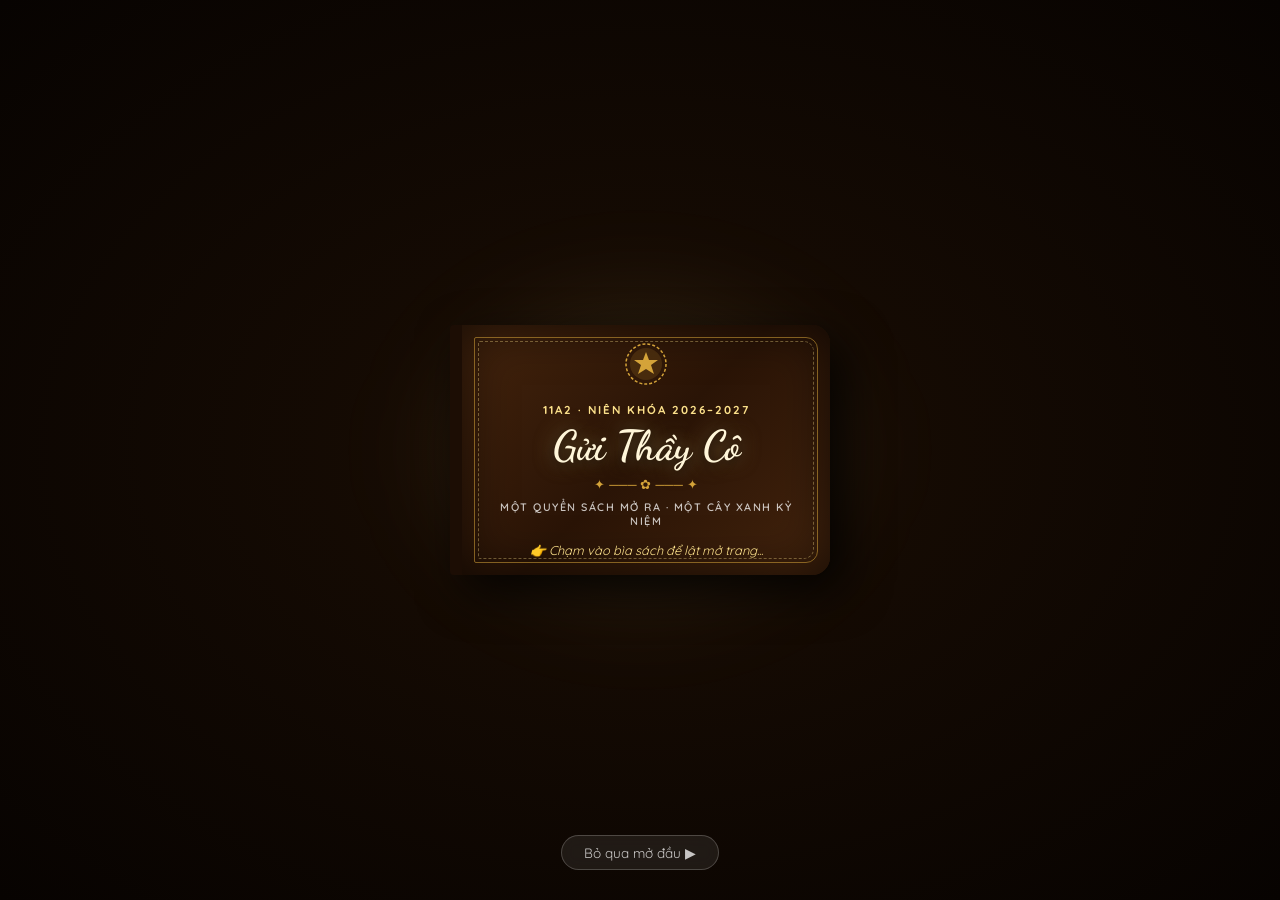
==== commit 50179cd0: "Fix layout: eliminate blank space, expand canopy to fill right page completely, align ground meadow" ====
--- a/index.html
+++ b/index.html
@@ -210,6 +210,10 @@
 
                 <!-- Layer 1: Deep Background Canopy Foliage -->
                 <g class="canopy-group canopy-sway-1">
+                  <!-- Crown top foliage filling the upper canopy -->
+                  <ellipse cx="250" cy="85" rx="130" ry="70" fill="url(#cg-deep)"/>
+                  <ellipse cx="170" cy="75" rx="85" ry="55" fill="url(#cg-deep)"/>
+                  <ellipse cx="330" cy="75" rx="85" ry="55" fill="url(#cg-deep)"/>
                   <ellipse cx="110" cy="205" rx="95" ry="75" fill="url(#cg-deep)"/>
                   <ellipse cx="390" cy="200" rx="95" ry="75" fill="url(#cg-deep)"/>
                   <ellipse cx="250" cy="140" rx="140" ry="100" fill="url(#cg-deep)"/>
@@ -263,6 +267,10 @@
 
                 <!-- Layer 3: Middle Foliage Wrapping Branches -->
                 <g class="canopy-group canopy-sway-2">
+                  <!-- Crown mid foliage -->
+                  <ellipse cx="250" cy="65" rx="110" ry="52" fill="url(#cg-mid)"/>
+                  <ellipse cx="180" cy="60" rx="70" ry="42" fill="url(#cg-mid)"/>
+                  <ellipse cx="320" cy="60" rx="70" ry="42" fill="url(#cg-mid)"/>
                   <ellipse cx="145" cy="170" rx="85" ry="60" fill="url(#cg-mid)"/>
                   <ellipse cx="355" cy="165" rx="85" ry="60" fill="url(#cg-mid)"/>
                   <ellipse cx="250" cy="115" rx="115" ry="75" fill="url(#cg-mid)"/>
@@ -273,11 +281,19 @@
 
                 <!-- Layer 4: Sunlit Front Foliage and Sparkles -->
                 <g class="canopy-group canopy-sway-3">
+                  <!-- Crown sunlit high domes -->
+                  <ellipse cx="250" cy="45" rx="80" ry="36" fill="url(#cg-light)"/>
+                  <ellipse cx="250" cy="35" rx="60" ry="26" fill="url(#cg-sun)"/>
+                  <ellipse cx="190" cy="46" rx="50" ry="30" fill="url(#cg-light)"/>
+                  <ellipse cx="310" cy="46" rx="50" ry="30" fill="url(#cg-light)"/>
                   <ellipse cx="215" cy="85" rx="75" ry="52" fill="url(#cg-light)"/>
                   <ellipse cx="285" cy="80" rx="72" ry="50" fill="url(#cg-light)"/>
                   <ellipse cx="255" cy="65" rx="62" ry="42" fill="url(#cg-sun)"/>
                   <ellipse cx="105" cy="95" rx="50" ry="36" fill="url(#cg-light)"/>
                   <ellipse cx="365" cy="70" rx="52" ry="38" fill="url(#cg-light)"/>
+                  <circle cx="250" cy="25" r="7" fill="#d2fba4" opacity="0.85"/>
+                  <circle cx="215" cy="38" r="5.5" fill="#d2fba4" opacity="0.75"/>
+                  <circle cx="285" cy="35" r="6" fill="#d2fba4" opacity="0.75"/>
                   <circle cx="255" cy="55" r="8" fill="#d2fba4" opacity="0.8"/>
                   <circle cx="210" cy="65" r="6" fill="#d2fba4" opacity="0.7"/>
                   <circle cx="295" cy="62" r="6.5" fill="#d2fba4" opacity="0.7"/>
@@ -399,106 +415,106 @@
 
               </div><!-- end blossoms-layer -->
 
+              <!-- Ground Layer with Grass, Fairy Mushrooms & Butterfly -->
+              <div class="ground-sanctuary" aria-hidden="true">
+                
+                <!-- Watercolor Grass SVG -->
+                <svg class="grass-meadow-svg" viewBox="0 0 500 60" fill="none">
+                  <g class="grass-sway-back">
+                    <path d="M15 55 C12 35 8 18 14 6 C17 18 20 35 19 55" fill="#689f38"/>
+                    <path d="M55 55 C52 35 48 18 54 6 C57 18 60 35 59 55" fill="#689f38"/>
+                    <path d="M110 55 C107 35 103 18 109 6 C112 18 115 35 114 55" fill="#689f38"/>
+                    <path d="M380 55 C377 35 373 18 379 6 C382 18 385 35 384 55" fill="#689f38"/>
+                    <path d="M440 55 C437 35 433 18 439 6 C442 18 445 35 444 55" fill="#689f38"/>
+                  </g>
+                  <g class="grass-sway-front">
+                    <path d="M8 58 C4 35 1 15 6 3 C10 15 13 35 11 58" fill="#497c27"/>
+                    <path d="M35 58 C31 35 28 15 33 3 C37 15 40 35 38 58" fill="#497c27"/>
+                    <path d="M85 58 C81 35 78 15 83 3 C87 15 90 35 88 58" fill="#497c27"/>
+                    <path d="M140 58 C136 35 133 15 138 3 C142 15 145 35 143 58" fill="#497c27"/>
+                    <path d="M350 58 C346 35 343 15 348 3 C352 15 355 35 353 58" fill="#497c27"/>
+                    <path d="M410 58 C406 35 403 15 408 3 C412 15 415 35 413 58" fill="#497c27"/>
+                    <path d="M470 58 C466 35 463 15 468 3 C472 15 475 35 473 58" fill="#497c27"/>
+                  </g>
+                </svg>
+
+                <!-- Cute Fairy Mushrooms Along the Soil -->
+                <div class="mushrooms-row">
+                  <!-- M1: Red Amanita -->
+                  <div class="mushroom-node" id="mushroom-1" style="left: 5%; bottom: 4px;" onclick="handleMushroom(this, 'Thầy cô ơi, 11A2 yêu thầy cô rất nhiều! 🍄')" tabindex="0" title="Cây nấm đỏ ấm áp">
+                    <svg width="24" height="30" viewBox="0 0 24 30">
+                      <rect x="9" y="16" width="6" height="14" rx="2" fill="#ebd8bf"/>
+                      <ellipse cx="12" cy="14" rx="11" ry="8.5" fill="#d32f2f"/>
+                      <circle cx="7" cy="11" r="1.8" fill="#fff"/>
+                      <circle cx="14" cy="9" r="1.6" fill="#fff"/>
+                      <circle cx="17" cy="13" r="1.4" fill="#fff"/>
+                    </svg>
+                  </div>
+
+                  <!-- M2: Golden Chanterelle -->
+                  <div class="mushroom-node" id="mushroom-2" style="left: 17%; bottom: 4px;" onclick="handleMushroom(this, 'Chúc thầy cô luôn bình an và vui khỏe mỗi ngày! ☀️')" tabindex="0" title="Cây nấm vàng tươi vui">
+                    <svg width="22" height="28" viewBox="0 0 22 28">
+                      <rect x="8" y="14" width="6" height="14" rx="2" fill="#ebd8bf"/>
+                      <ellipse cx="11" cy="12" rx="10" ry="7" fill="#f57f17"/>
+                      <circle cx="8" cy="10" r="1.4" fill="#fff9c4"/>
+                      <circle cx="14" cy="9" r="1.4" fill="#fff9c4"/>
+                    </svg>
+                  </div>
+
+                  <!-- M3: Brown Forest Cap -->
+                  <div class="mushroom-node" id="mushroom-3" style="left: 62%; bottom: 4px;" onclick="handleMushroom(this, 'Cảm ơn thầy cô đã luôn kiên nhẫn dạy dỗ tụi em! 🤎')" tabindex="0" title="Cây nấm nâu bền bỉ">
+                    <svg width="20" height="26" viewBox="0 0 20 26">
+                      <rect x="7" y="13" width="6" height="13" rx="2" fill="#d7ccc8"/>
+                      <ellipse cx="10" cy="11" rx="9" ry="6.5" fill="#6d4c41"/>
+                      <ellipse cx="10" cy="10" rx="6" ry="3.5" fill="#8d6e63"/>
+                    </svg>
+                  </div>
+
+                  <!-- M4: Coral Orange -->
+                  <div class="mushroom-node" id="mushroom-4" style="left: 74%; bottom: 4px;" onclick="handleMushroom(this, 'Thầy cô là người thắp sáng những ước mơ! 🌟')" tabindex="0" title="Cây nấm cam nhiệt huyết">
+                    <svg width="24" height="30" viewBox="0 0 24 30">
+                      <rect x="9" y="15" width="6" height="15" rx="2" fill="#ebd8bf"/>
+                      <ellipse cx="12" cy="13" rx="11" ry="8" fill="#e65100"/>
+                      <circle cx="8" cy="10" r="1.6" fill="#ffe0b2"/>
+                      <circle cx="16" cy="10" r="1.6" fill="#ffe0b2"/>
+                    </svg>
+                  </div>
+
+                  <!-- M5: SECRET FAIRY MUSHROOM (Easter Egg) -->
+                  <div class="mushroom-node easter-mushroom" id="mushroom-5" style="left: 42%; bottom: 5px;" onclick="handleMushroom(this, '🎉 BÍ MẬT 11A2: Dù mai này khôn lớn bay xa, tụi em mãi là học trò của Thầy Cô! Cảm ơn Thầy Cô vì tất cả ❤️')" tabindex="0" title="Cây nấm tím ma thuật (Bí mật!)">
+                    <div class="mushroom-secret-sparkle">✨</div>
+                    <svg width="24" height="30" viewBox="0 0 24 30">
+                      <rect x="9" y="15" width="6" height="15" rx="2" fill="#e1bee7"/>
+                      <ellipse cx="12" cy="13" rx="11" ry="8" fill="#7b1fa2"/>
+                      <circle cx="7" cy="10" r="1.5" fill="#f3e5f5"/>
+                      <circle cx="15" cy="9" r="1.5" fill="#f3e5f5"/>
+                      <circle cx="12" cy="14" r="1.2" fill="#ffd54f"/>
+                    </svg>
+                  </div>
+
+                  <!-- M6: Pink Bonnet -->
+                  <div class="mushroom-node" id="mushroom-6" style="left: 88%; bottom: 4px;" onclick="handleMushroom(this, 'Kỷ niệm 11A2 sẽ mãi vẹn nguyên trong tim! 🌸')" tabindex="0" title="Cây nấm hồng dịu dàng">
+                    <svg width="22" height="28" viewBox="0 0 22 28">
+                      <rect x="8" y="14" width="6" height="14" rx="2" fill="#f8bbd0"/>
+                      <ellipse cx="11" cy="12" rx="10" ry="7" fill="#d81b60"/>
+                      <circle cx="7" cy="9" r="1.5" fill="#fff"/>
+                      <circle cx="15" cy="9" r="1.5" fill="#fff"/>
+                    </svg>
+                  </div>
+                </div><!-- end mushrooms-row -->
+
+                <!-- Delicate Fluttering Butterfly -->
+                <div class="flying-butterfly" aria-hidden="true">
+                  <svg width="24" height="18" viewBox="0 0 24 18">
+                    <g class="wing-left"><ellipse cx="6" cy="8" rx="5.5" ry="7.5" fill="#ff4081" opacity="0.85"/></g>
+                    <g class="wing-right"><ellipse cx="18" cy="8" rx="5.5" ry="7.5" fill="#ff4081" opacity="0.85"/></g>
+                    <ellipse cx="12" cy="9" rx="1.5" ry="7" fill="#311b92"/>
+                  </svg>
+                </div>
+
+              </div><!-- end ground-sanctuary -->
+
             </div><!-- end tree-canvas-box -->
-
-            <!-- Ground Layer with Grass, Fairy Mushrooms & Butterfly -->
-            <div class="ground-sanctuary" aria-hidden="true">
-              
-              <!-- Watercolor Grass SVG -->
-              <svg class="grass-meadow-svg" viewBox="0 0 500 60" fill="none">
-                <g class="grass-sway-back">
-                  <path d="M15 55 C12 35 8 18 14 6 C17 18 20 35 19 55" fill="#689f38"/>
-                  <path d="M55 55 C52 35 48 18 54 6 C57 18 60 35 59 55" fill="#689f38"/>
-                  <path d="M110 55 C107 35 103 18 109 6 C112 18 115 35 114 55" fill="#689f38"/>
-                  <path d="M380 55 C377 35 373 18 379 6 C382 18 385 35 384 55" fill="#689f38"/>
-                  <path d="M440 55 C437 35 433 18 439 6 C442 18 445 35 444 55" fill="#689f38"/>
-                </g>
-                <g class="grass-sway-front">
-                  <path d="M8 58 C4 35 1 15 6 3 C10 15 13 35 11 58" fill="#497c27"/>
-                  <path d="M35 58 C31 35 28 15 33 3 C37 15 40 35 38 58" fill="#497c27"/>
-                  <path d="M85 58 C81 35 78 15 83 3 C87 15 90 35 88 58" fill="#497c27"/>
-                  <path d="M140 58 C136 35 133 15 138 3 C142 15 145 35 143 58" fill="#497c27"/>
-                  <path d="M350 58 C346 35 343 15 348 3 C352 15 355 35 353 58" fill="#497c27"/>
-                  <path d="M410 58 C406 35 403 15 408 3 C412 15 415 35 413 58" fill="#497c27"/>
-                  <path d="M470 58 C466 35 463 15 468 3 C472 15 475 35 473 58" fill="#497c27"/>
-                </g>
-              </svg>
-
-              <!-- Cute Fairy Mushrooms Along the Soil -->
-              <div class="mushrooms-row">
-                <!-- M1: Red Amanita -->
-                <div class="mushroom-node" id="mushroom-1" style="left: 24px; bottom: 4px;" onclick="handleMushroom(this, 'Thầy cô ơi, 11A2 yêu thầy cô rất nhiều! 🍄')" tabindex="0" title="Cây nấm đỏ ấm áp">
-                  <svg width="24" height="30" viewBox="0 0 24 30">
-                    <rect x="9" y="16" width="6" height="14" rx="2" fill="#ebd8bf"/>
-                    <ellipse cx="12" cy="14" rx="11" ry="8.5" fill="#d32f2f"/>
-                    <circle cx="7" cy="11" r="1.8" fill="#fff"/>
-                    <circle cx="14" cy="9" r="1.6" fill="#fff"/>
-                    <circle cx="17" cy="13" r="1.4" fill="#fff"/>
-                  </svg>
-                </div>
-
-                <!-- M2: Golden Chanterelle -->
-                <div class="mushroom-node" id="mushroom-2" style="left: 78px; bottom: 4px;" onclick="handleMushroom(this, 'Chúc thầy cô luôn bình an và vui khỏe mỗi ngày! ☀️')" tabindex="0" title="Cây nấm vàng tươi vui">
-                  <svg width="22" height="28" viewBox="0 0 22 28">
-                    <rect x="8" y="14" width="6" height="14" rx="2" fill="#ebd8bf"/>
-                    <ellipse cx="11" cy="12" rx="10" ry="7" fill="#f57f17"/>
-                    <circle cx="8" cy="10" r="1.4" fill="#fff9c4"/>
-                    <circle cx="14" cy="9" r="1.4" fill="#fff9c4"/>
-                  </svg>
-                </div>
-
-                <!-- M3: Brown Forest Cap -->
-                <div class="mushroom-node" id="mushroom-3" style="left: 295px; bottom: 4px;" onclick="handleMushroom(this, 'Cảm ơn thầy cô đã luôn kiên nhẫn dạy dỗ tụi em! 🤎')" tabindex="0" title="Cây nấm nâu bền bỉ">
-                  <svg width="20" height="26" viewBox="0 0 20 26">
-                    <rect x="7" y="13" width="6" height="13" rx="2" fill="#d7ccc8"/>
-                    <ellipse cx="10" cy="11" rx="9" ry="6.5" fill="#6d4c41"/>
-                    <ellipse cx="10" cy="10" rx="6" ry="3.5" fill="#8d6e63"/>
-                  </svg>
-                </div>
-
-                <!-- M4: Coral Orange -->
-                <div class="mushroom-node" id="mushroom-4" style="left: 355px; bottom: 4px;" onclick="handleMushroom(this, 'Thầy cô là người thắp sáng những ước mơ! 🌟')" tabindex="0" title="Cây nấm cam nhiệt huyết">
-                  <svg width="24" height="30" viewBox="0 0 24 30">
-                    <rect x="9" y="15" width="6" height="15" rx="2" fill="#ebd8bf"/>
-                    <ellipse cx="12" cy="13" rx="11" ry="8" fill="#e65100"/>
-                    <circle cx="8" cy="10" r="1.6" fill="#ffe0b2"/>
-                    <circle cx="16" cy="10" r="1.6" fill="#ffe0b2"/>
-                  </svg>
-                </div>
-
-                <!-- M5: SECRET FAIRY MUSHROOM (Easter Egg) -->
-                <div class="mushroom-node easter-mushroom" id="mushroom-5" style="left: 200px; bottom: 5px;" onclick="handleMushroom(this, '🎉 BÍ MẬT 11A2: Dù mai này khôn lớn bay xa, tụi em mãi là học trò của Thầy Cô! Cảm ơn Thầy Cô vì tất cả ❤️')" tabindex="0" title="Cây nấm tím ma thuật (Bí mật!)">
-                  <div class="mushroom-secret-sparkle">✨</div>
-                  <svg width="24" height="30" viewBox="0 0 24 30">
-                    <rect x="9" y="15" width="6" height="15" rx="2" fill="#e1bee7"/>
-                    <ellipse cx="12" cy="13" rx="11" ry="8" fill="#7b1fa2"/>
-                    <circle cx="7" cy="10" r="1.5" fill="#f3e5f5"/>
-                    <circle cx="15" cy="9" r="1.5" fill="#f3e5f5"/>
-                    <circle cx="12" cy="14" r="1.2" fill="#ffd54f"/>
-                  </svg>
-                </div>
-
-                <!-- M6: Pink Bonnet -->
-                <div class="mushroom-node" id="mushroom-6" style="left: 420px; bottom: 4px;" onclick="handleMushroom(this, 'Kỷ niệm 11A2 sẽ mãi vẹn nguyên trong tim! 🌸')" tabindex="0" title="Cây nấm hồng dịu dàng">
-                  <svg width="22" height="28" viewBox="0 0 22 28">
-                    <rect x="8" y="14" width="6" height="14" rx="2" fill="#f8bbd0"/>
-                    <ellipse cx="11" cy="12" rx="10" ry="7" fill="#d81b60"/>
-                    <circle cx="7" cy="9" r="1.5" fill="#fff"/>
-                    <circle cx="15" cy="9" r="1.5" fill="#fff"/>
-                  </svg>
-                </div>
-              </div><!-- end mushrooms-row -->
-
-              <!-- Delicate Fluttering Butterfly -->
-              <div class="flying-butterfly" aria-hidden="true">
-                <svg width="24" height="18" viewBox="0 0 24 18">
-                  <g class="wing-left"><ellipse cx="6" cy="8" rx="5.5" ry="7.5" fill="#ff4081" opacity="0.85"/></g>
-                  <g class="wing-right"><ellipse cx="18" cy="8" rx="5.5" ry="7.5" fill="#ff4081" opacity="0.85"/></g>
-                  <ellipse cx="12" cy="9" rx="1.5" ry="7" fill="#311b92"/>
-                </svg>
-              </div>
-
-            </div><!-- end ground-sanctuary -->
 
           </div><!-- end tree-stage -->
 
--- a/css/style.css
+++ b/css/style.css
@@ -397,9 +397,10 @@
   display: flex;
   align-items: center;
   justify-content: center;
-  padding: 85px 20px 40px;
+  padding: 55px 16px 20px;
   position: relative;
   z-index: 2;
+  box-sizing: border-box;
 }
 
 .album-viewport {
@@ -411,8 +412,9 @@
 
 .album-case {
   display: flex;
-  width: min(1040px, 96vw);
-  min-height: 640px;
+  width: min(1280px, 96vw);
+  height: min(720px, calc(100vh - 75px));
+  min-height: 560px;
   position: relative;
   border-radius: 6px 20px 20px 6px;
   background: var(--paper-cream);
@@ -495,10 +497,12 @@
 .album-page {
   flex: 1;
   position: relative;
-  min-height: 640px;
-  padding: 38px 36px 32px;
+  height: 100%;
+  min-height: 0;
+  padding: 22px 28px 16px;
   overflow: hidden;
   transition: background 1.2s ease, color 1.2s ease;
+  box-sizing: border-box;
 }
 
 .page-left {
@@ -511,6 +515,9 @@
     ),
     linear-gradient(135deg, #fdf8ee 0%, var(--paper-cream) 60%, var(--paper-aged) 100%);
   border-radius: 4px 0 0 4px;
+  overflow-y: auto;
+  scrollbar-width: thin;
+  scrollbar-color: rgba(212, 163, 57, 0.4) transparent;
 }
 
 /* Shadow crease near spine */
@@ -529,13 +536,13 @@
 .page-header-row {
   display: flex;
   align-items: center;
-  gap: 14px;
-  margin-bottom: 18px;
+  gap: 12px;
+  margin-bottom: 10px;
 }
 
 .school-badge-wrap {
-  width: 54px;
-  height: 54px;
+  width: 46px;
+  height: 46px;
   border-radius: 50%;
   border: 1.5px solid var(--gold-primary);
   display: flex;
@@ -561,7 +568,7 @@
 .crest-placeholder {
   font-family: 'Quicksand', sans-serif;
   font-weight: 700;
-  font-size: 0.9rem;
+  font-size: 0.85rem;
   color: var(--wood-bark);
 }
 
@@ -571,7 +578,7 @@
 }
 
 .meta-school {
-  font-size: 0.72rem;
+  font-size: 0.7rem;
   font-weight: 700;
   text-transform: uppercase;
   letter-spacing: 1px;
@@ -579,7 +586,7 @@
 }
 
 .meta-class {
-  font-size: 0.82rem;
+  font-size: 0.8rem;
   font-weight: 600;
   color: var(--text-muted);
 }
@@ -587,12 +594,12 @@
 /* Letter Heading */
 .letter-heading {
   text-align: center;
-  margin-bottom: 18px;
+  margin-bottom: 10px;
 }
 
 .script-title {
   font-family: 'Playfair Display', serif;
-  font-size: clamp(2rem, 3.4vw, 2.7rem);
+  font-size: clamp(1.6rem, 2.6vw, 2.2rem);
   font-weight: 700;
   color: #3b200e;
   line-height: 1.15;
@@ -603,34 +610,34 @@
 }
 
 .letter-ornament {
-  font-size: 0.85rem;
+  font-size: 0.82rem;
   color: var(--gold-primary);
-  margin: 4px 0 6px;
+  margin: 2px 0 4px;
 }
 
 .letter-quote {
   font-family: 'Dancing Script', cursive;
-  font-size: 1.15rem;
+  font-size: 1.1rem;
   color: var(--text-muted);
   font-weight: 600;
 }
 
 /* Letter Body Prose */
 .letter-body {
-  font-size: 0.92rem;
-  line-height: 1.65;
+  font-size: 0.93rem;
+  line-height: 1.6;
   color: var(--text-main);
-  margin-bottom: 22px;
+  margin-bottom: 10px;
 }
 
 .callout-poem {
-  margin: 14px 0;
-  padding: 12px 16px;
+  margin: 10px 0;
+  padding: 10px 14px;
   background: rgba(212, 163, 57, 0.1);
   border-left: 3px solid var(--gold-primary);
   border-radius: 0 8px 8px 0;
   font-family: 'Dancing Script', cursive;
-  font-size: 1.18rem;
+  font-size: 1.15rem;
   font-weight: 600;
   color: #44240d;
   line-height: 1.45;
@@ -642,21 +649,21 @@
 }
 
 .letter-note {
-  font-size: 0.86rem;
+  font-size: 0.84rem;
   color: var(--text-muted);
   font-style: italic;
 }
 
 /* Wishes Invitation Box on Memorial Letter */
 .wishes-invitation-box {
-  margin: 18px 0;
-  padding: 14px 18px;
+  margin: 10px 0;
+  padding: 10px 14px;
   background: linear-gradient(135deg, rgba(255, 245, 230, 0.75), rgba(248, 232, 206, 0.5));
   border: 1px dashed var(--gold-primary);
   border-radius: 10px;
   display: flex;
   align-items: center;
-  gap: 14px;
+  gap: 12px;
   box-shadow: 0 4px 12px rgba(44, 20, 5, 0.05);
 }
 
@@ -666,7 +673,7 @@
 }
 
 .invitation-icon {
-  font-size: 2.2rem;
+  font-size: 1.8rem;
   line-height: 1;
   filter: drop-shadow(0 2px 6px rgba(233, 30, 99, 0.3));
 }
@@ -677,10 +684,10 @@
 
 .invitation-title {
   font-family: 'Playfair Display', serif;
-  font-size: 1.05rem;
+  font-size: 0.98rem;
   font-weight: 700;
   color: var(--text-heading);
-  margin-bottom: 4px;
+  margin-bottom: 2px;
 }
 
 body.night-mode .invitation-title {
@@ -688,19 +695,19 @@
 }
 
 .invitation-desc {
-  font-size: 0.88rem;
-  line-height: 1.5;
+  font-size: 0.85rem;
+  line-height: 1.45;
   color: var(--text-main);
   margin: 0;
 }
 
 /* Letter Sign-off with Red Wax Seal */
 .letter-sign-off {
-  margin-top: 22px;
-  display: flex;
-  align-items: center;
-  gap: 16px;
-  padding-top: 14px;
+  margin-top: 12px;
+  display: flex;
+  align-items: center;
+  gap: 12px;
+  padding-top: 8px;
   border-top: 1px solid rgba(138, 90, 43, 0.18);
 }
 
@@ -709,14 +716,14 @@
 }
 
 .seal-mark {
-  width: 46px;
-  height: 46px;
+  width: 40px;
+  height: 40px;
   border-radius: 50%;
   background: radial-gradient(circle at 35% 35%, #e53935, #8e0000);
   color: #fff;
   font-family: 'Quicksand', sans-serif;
   font-weight: 800;
-  font-size: 0.8rem;
+  font-size: 0.78rem;
   display: flex;
   align-items: center;
   justify-content: center;
@@ -732,13 +739,13 @@
 
 .sign-pre {
   font-family: 'Dancing Script', cursive;
-  font-size: 1.1rem;
+  font-size: 1.05rem;
   color: var(--text-muted);
 }
 
 .sign-name {
   font-family: 'Playfair Display', serif;
-  font-size: 1.15rem;
+  font-size: 1.1rem;
   font-weight: 700;
   color: var(--text-heading);
 }
@@ -749,8 +756,8 @@
 
 .page-bottom-note {
   text-align: center;
-  margin-top: 22px;
-  font-size: 0.76rem;
+  margin-top: 10px;
+  font-size: 0.74rem;
   font-weight: 600;
   color: var(--text-light);
   letter-spacing: 1px;
@@ -761,16 +768,17 @@
    ============================================================ */
 .page-right {
   background:
-    radial-gradient(ellipse at 80% 20%, rgba(255, 255, 255, 0.6) 0%, transparent 60%),
-    repeating-linear-gradient(
-      180deg,
-      transparent 0px, transparent 29px,
-      var(--paper-rule) 29px, var(--paper-rule) 30px
-    ),
-    linear-gradient(225deg, #fdf8ee 0%, var(--paper-cream) 60%, var(--paper-aged) 100%);
+    radial-gradient(ellipse at 50% 25%, rgba(255, 255, 255, 0.75) 0%, transparent 65%),
+    radial-gradient(circle at 80% 85%, rgba(230, 244, 215, 0.35) 0%, transparent 50%),
+    linear-gradient(225deg, #fdfaf2 0%, var(--paper-cream) 55%, var(--paper-aged) 100%);
   border-radius: 0 16px 16px 0;
   display: flex;
   flex-direction: column;
+  padding: 12px 14px 6px;
+  height: 100%;
+  box-sizing: border-box;
+  overflow: hidden;
+  position: relative;
 }
 
 .page-right::before {
@@ -787,13 +795,14 @@
 /* Tree Heading */
 .tree-heading {
   text-align: center;
-  margin-bottom: 8px;
+  margin-bottom: 2px;
   position: relative;
   z-index: 10;
+  flex-shrink: 0;
 }
 
 .tree-eyebrow {
-  font-size: 0.7rem;
+  font-size: 0.68rem;
   font-weight: 700;
   letter-spacing: 2px;
   color: var(--gold-primary);
@@ -802,10 +811,11 @@
 
 .tree-title {
   font-family: 'Playfair Display', serif;
-  font-size: clamp(1.8rem, 3vw, 2.3rem);
+  font-size: clamp(1.6rem, 2.5vw, 2.1rem);
   font-weight: 700;
   color: #3b200e;
-  line-height: 1.2;
+  line-height: 1.15;
+  margin: 1px 0;
 }
 
 body.night-mode .tree-title {
@@ -814,28 +824,32 @@
 
 .tree-sub {
   font-family: 'Caveat', cursive;
-  font-size: 1.15rem;
+  font-size: 1.05rem;
   color: var(--text-muted);
   font-weight: 600;
+  margin: 0;
 }
 
 /* Tree Interactive Stage */
 .tree-stage {
-  flex-grow: 1;
+  flex: 1;
+  min-height: 0;
   position: relative;
-  min-height: 500px;
   display: flex;
   flex-direction: column;
   align-items: center;
-  justify-content: flex-end;
+  justify-content: center;
   width: 100%;
-}
-
-/* Tree Canvas Box: Preserves exact 1:1 square aspect ratio across all viewports */
+  margin-top: 0;
+  overflow: visible;
+}
+
+/* Tree Canvas Box: Preserves exact 1:1 square aspect ratio across all viewports, fills the page */
 .tree-canvas-box {
   position: relative;
-  width: 100%;
-  max-width: 480px;
+  height: 100%;
+  max-height: 100%;
+  max-width: 100%;
   aspect-ratio: 1 / 1;
   margin: 0 auto;
 }
@@ -913,8 +927,8 @@
 }
 
 .blossom-bloom {
-  width: 38px;
-  height: 38px;
+  width: 44px;
+  height: 44px;
   position: relative;
   display: flex;
   align-items: center;
@@ -923,24 +937,24 @@
 
 .petal {
   position: absolute;
-  width: 15px;
-  height: 22px;
+  width: 17px;
+  height: 25px;
   border-radius: 50% 50% 50% 50% / 60% 60% 40% 40%;
   transform-origin: center bottom;
   box-shadow: 0 2px 6px rgba(0, 0, 0, 0.15);
   transition: all 0.3s ease;
 }
 
-.p-1 { transform: rotate(0deg) translateY(-8px); }
-.p-2 { transform: rotate(72deg) translateY(-8px); }
-.p-3 { transform: rotate(144deg) translateY(-8px); }
-.p-4 { transform: rotate(216deg) translateY(-8px); }
-.p-5 { transform: rotate(288deg) translateY(-8px); }
+.p-1 { transform: rotate(0deg) translateY(-9px); }
+.p-2 { transform: rotate(72deg) translateY(-9px); }
+.p-3 { transform: rotate(144deg) translateY(-9px); }
+.p-4 { transform: rotate(216deg) translateY(-9px); }
+.p-5 { transform: rotate(288deg) translateY(-9px); }
 
 .blossom-core {
   position: absolute;
-  width: 12px;
-  height: 12px;
+  width: 14px;
+  height: 14px;
   border-radius: 50%;
   background: radial-gradient(circle, #fff9c4 0%, #fbc02d 100%);
   box-shadow: 0 0 6px rgba(251, 192, 45, 0.8);
@@ -1013,33 +1027,33 @@
 
 /* 11: Masterpiece Rose for 11A2 */
 .b-masterpiece .bloom-master {
-  width: 46px;
-  height: 46px;
+  width: 54px;
+  height: 54px;
 }
 
 .b-masterpiece .petal {
-  width: 18px;
-  height: 26px;
+  width: 21px;
+  height: 30px;
   background: linear-gradient(to top, #ff5252, #b71c1c);
 }
 
-.b-masterpiece .p-1 { transform: rotate(0deg) translateY(-10px); }
-.b-masterpiece .p-2 { transform: rotate(60deg) translateY(-10px); }
-.b-masterpiece .p-3 { transform: rotate(120deg) translateY(-10px); }
-.b-masterpiece .p-4 { transform: rotate(180deg) translateY(-10px); }
-.b-masterpiece .p-5 { transform: rotate(240deg) translateY(-10px); }
-.b-masterpiece .p-6 { transform: rotate(300deg) translateY(-10px); }
+.b-masterpiece .p-1 { transform: rotate(0deg) translateY(-12px); }
+.b-masterpiece .p-2 { transform: rotate(60deg) translateY(-12px); }
+.b-masterpiece .p-3 { transform: rotate(120deg) translateY(-12px); }
+.b-masterpiece .p-4 { transform: rotate(180deg) translateY(-12px); }
+.b-masterpiece .p-5 { transform: rotate(240deg) translateY(-12px); }
+.b-masterpiece .p-6 { transform: rotate(300deg) translateY(-12px); }
 
 .master-core {
-  width: 18px;
-  height: 18px;
+  width: 22px;
+  height: 22px;
   background: #ffffff;
   color: #d32f2f;
-  font-size: 0.75rem;
+  font-size: 0.85rem;
   display: flex;
   align-items: center;
   justify-content: center;
-  box-shadow: 0 0 10px rgba(255, 82, 82, 0.8);
+  box-shadow: 0 0 12px rgba(255, 82, 82, 0.85);
 }
 
 .tag-master {
@@ -1047,7 +1061,8 @@
   color: var(--gold-bright);
   border-color: var(--gold-primary);
   font-weight: 700;
-  font-size: 1rem;
+  font-size: 1.05rem;
+  padding: 4px 14px;
 }
 
 /* Staggered sway for flower nodes */
@@ -1084,7 +1099,7 @@
   bottom: 0;
   left: 0;
   right: 0;
-  height: 75px;
+  height: 60px;
   z-index: 10;
   pointer-events: none;
 }
@@ -1436,11 +1451,12 @@
    ============================================================ */
 @media (max-width: 920px) {
   .stage-container {
-    padding: 75px 12px 30px;
+    padding: 70px 12px 30px;
   }
 
   .album-case {
     flex-direction: column;
+    height: auto;
     min-height: auto;
     border-radius: 12px;
   }
@@ -1456,11 +1472,13 @@
 
   .album-page {
     min-height: auto;
-    padding: 28px 20px;
+    height: auto;
+    padding: 24px 18px;
   }
 
   .page-left {
     border-radius: 12px 12px 0 0;
+    overflow-y: visible;
   }
 
   .page-right {
@@ -1473,11 +1491,13 @@
   }
 
   .tree-stage {
-    min-height: 440px;
-  }
-
-  .botanical-tree-svg {
-    max-width: 100%;
+    min-height: 480px;
+    height: 480px;
+  }
+
+  .tree-canvas-box {
+    max-width: 480px;
+    height: 100%;
   }
 
   .book-3d {
